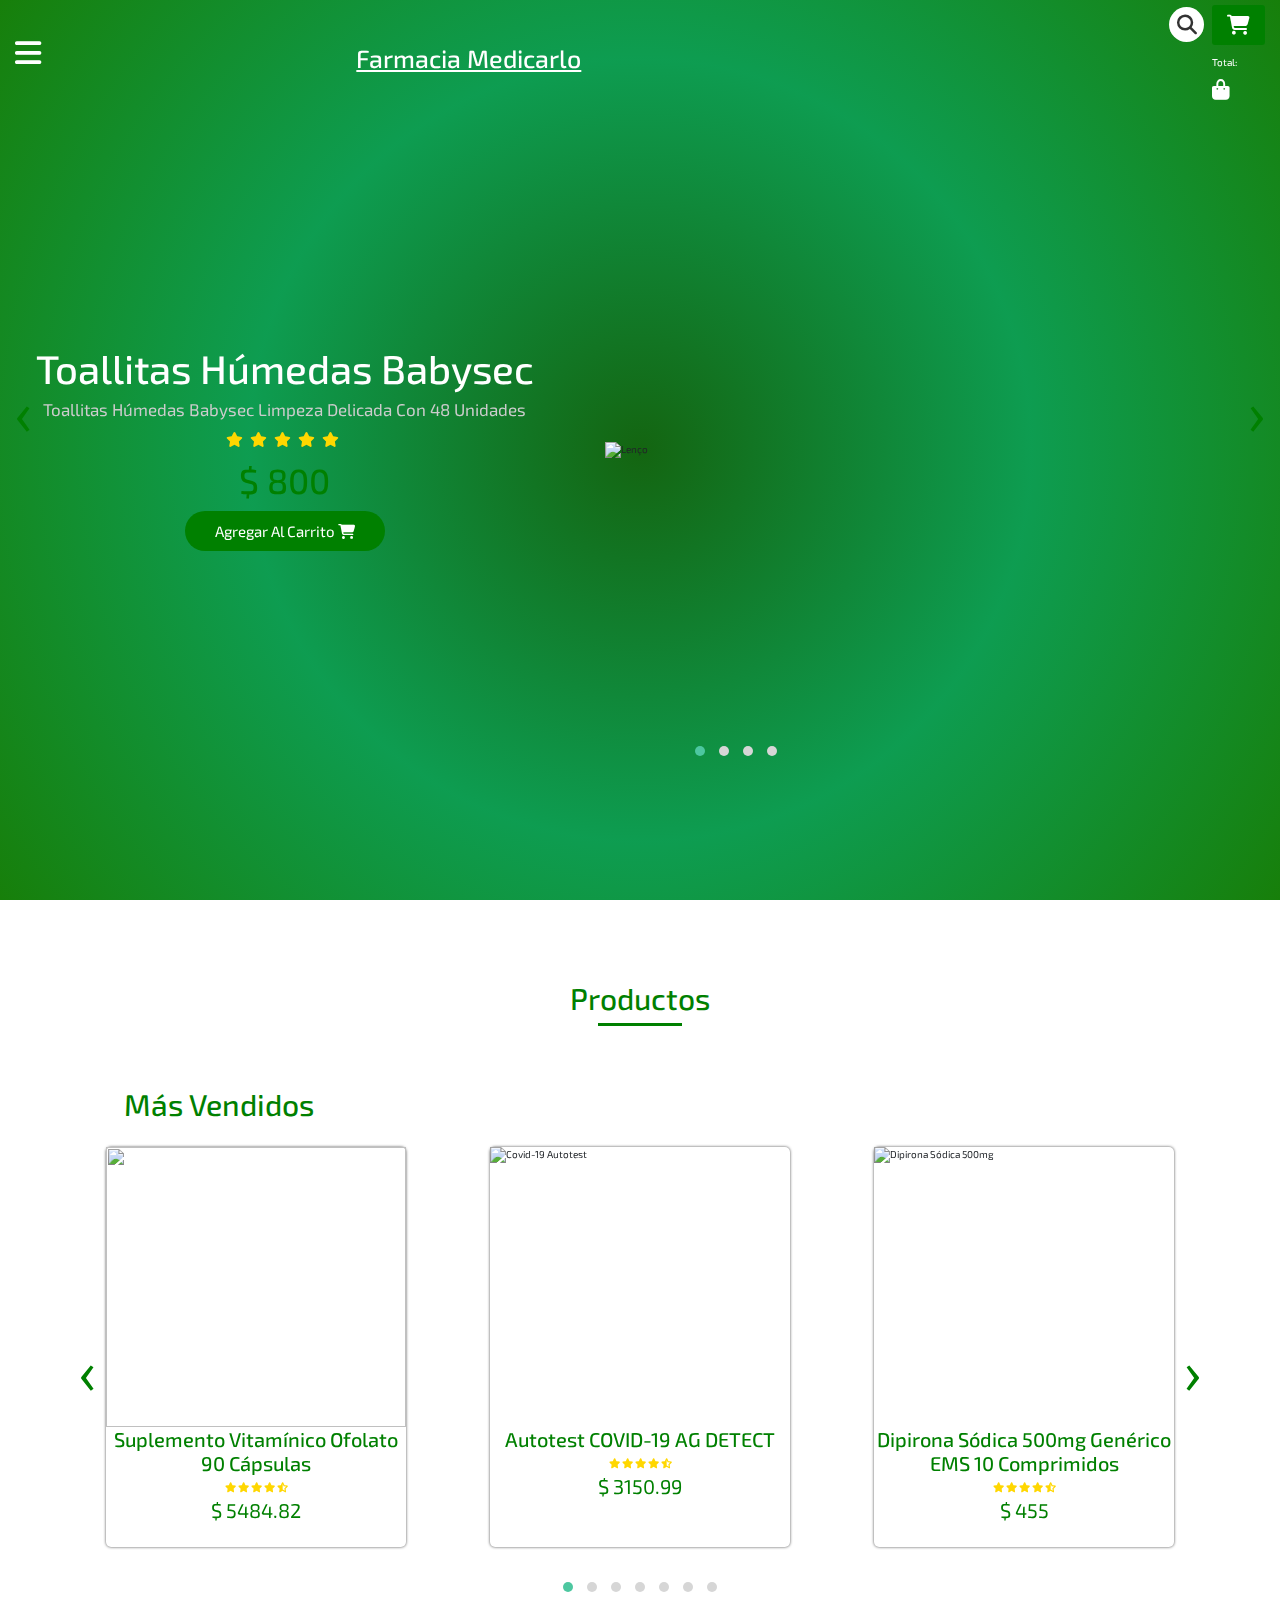
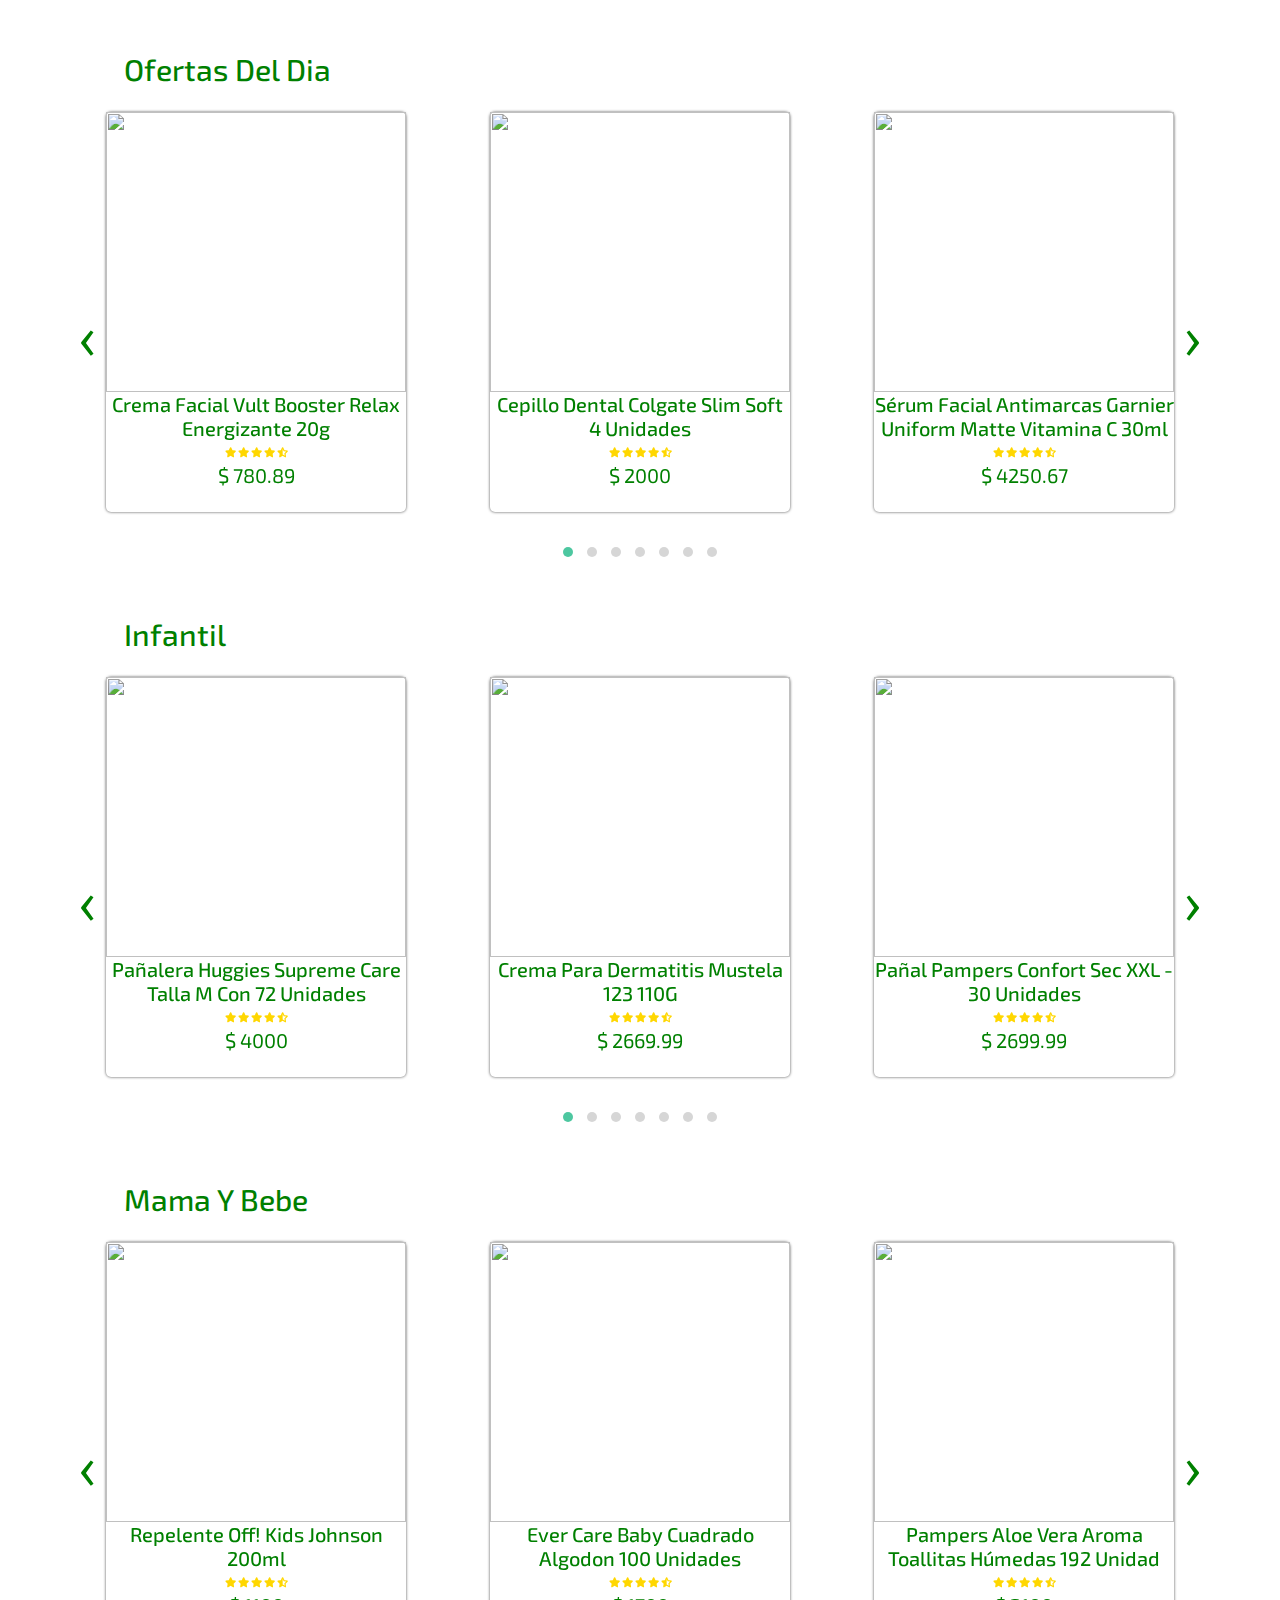
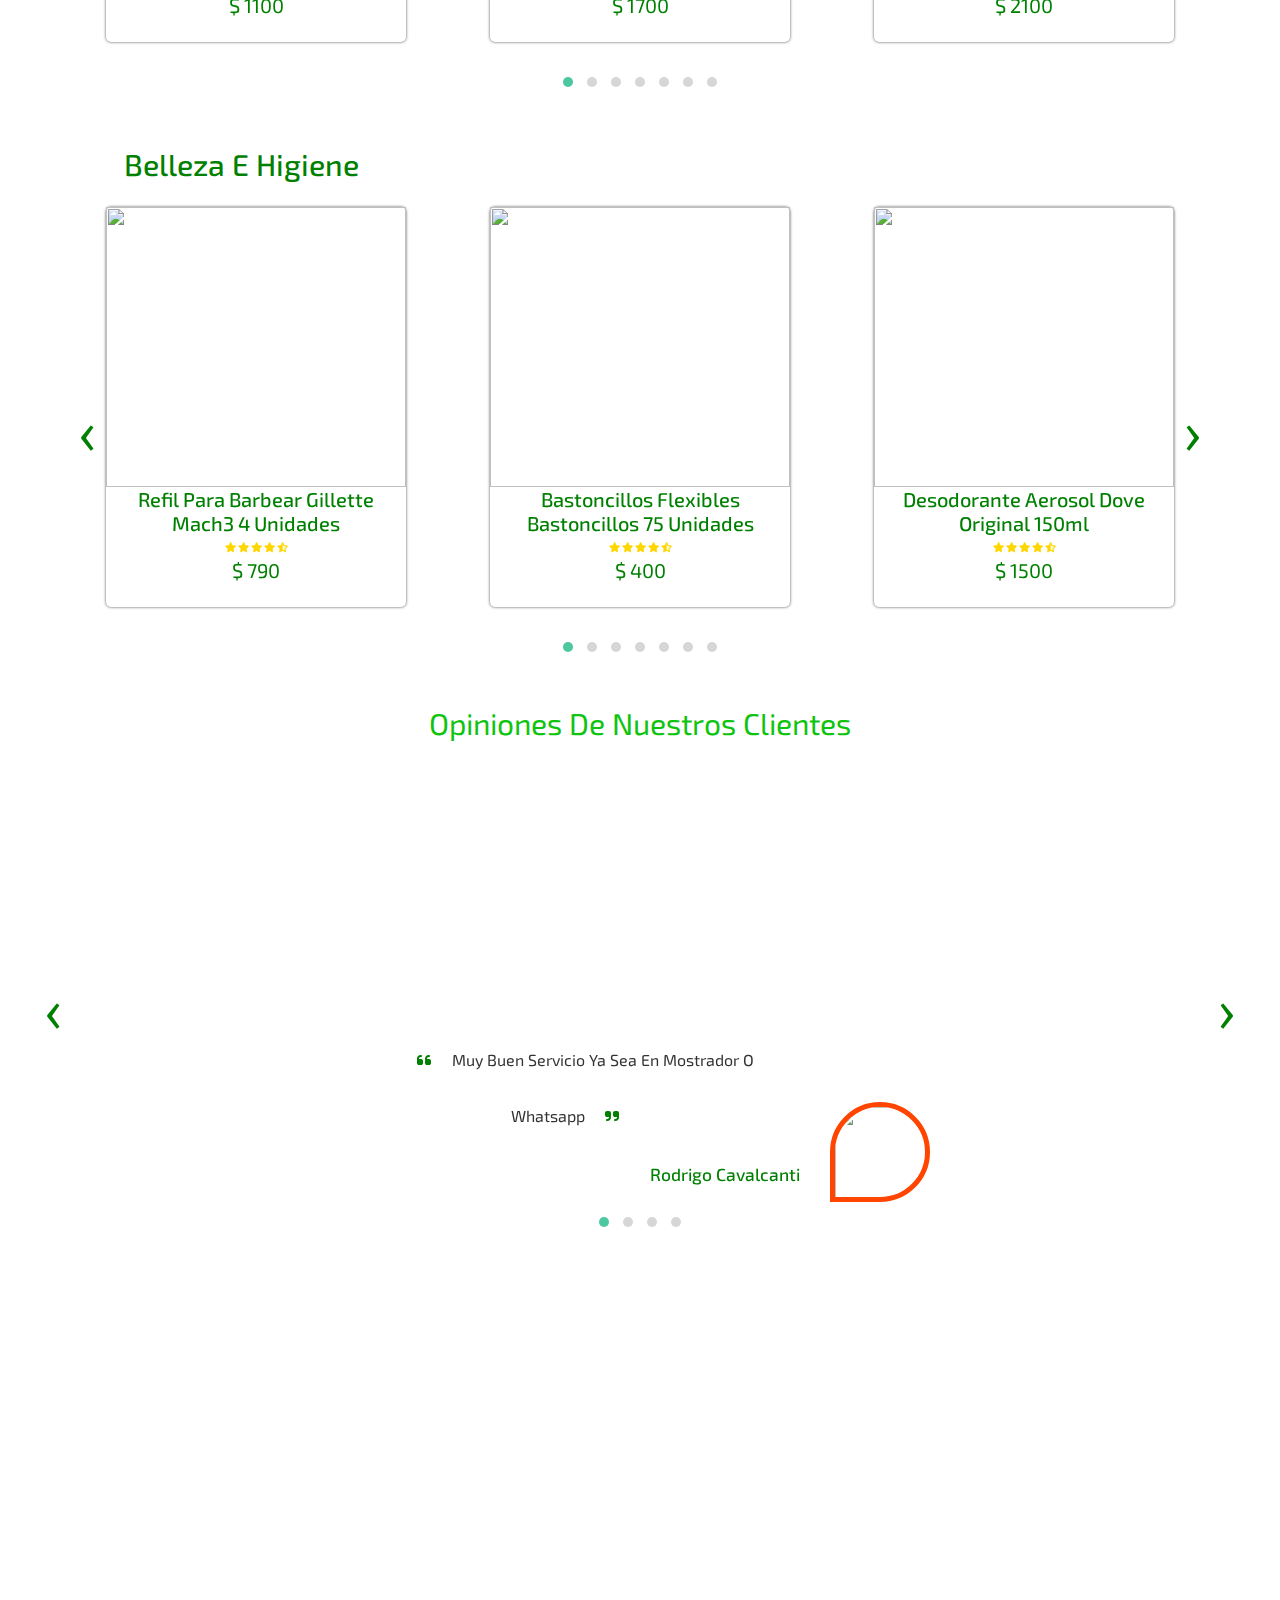
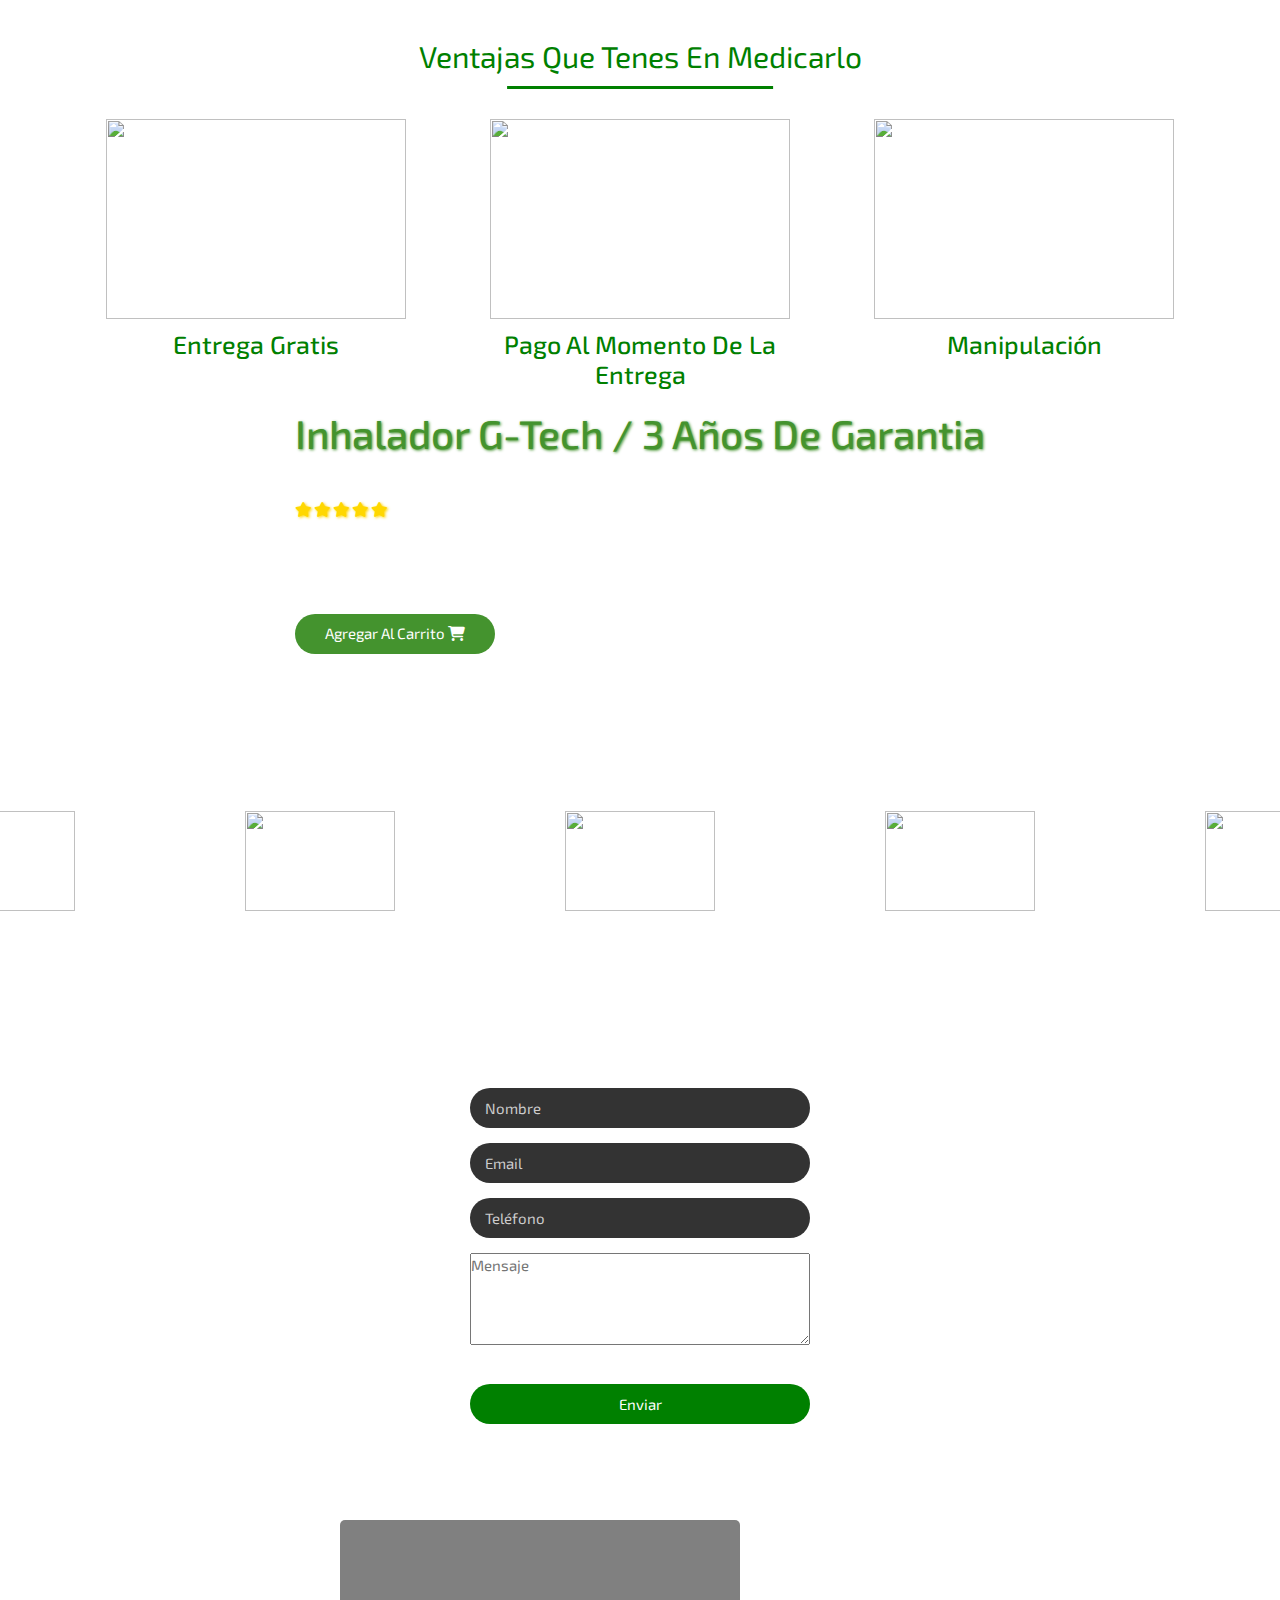
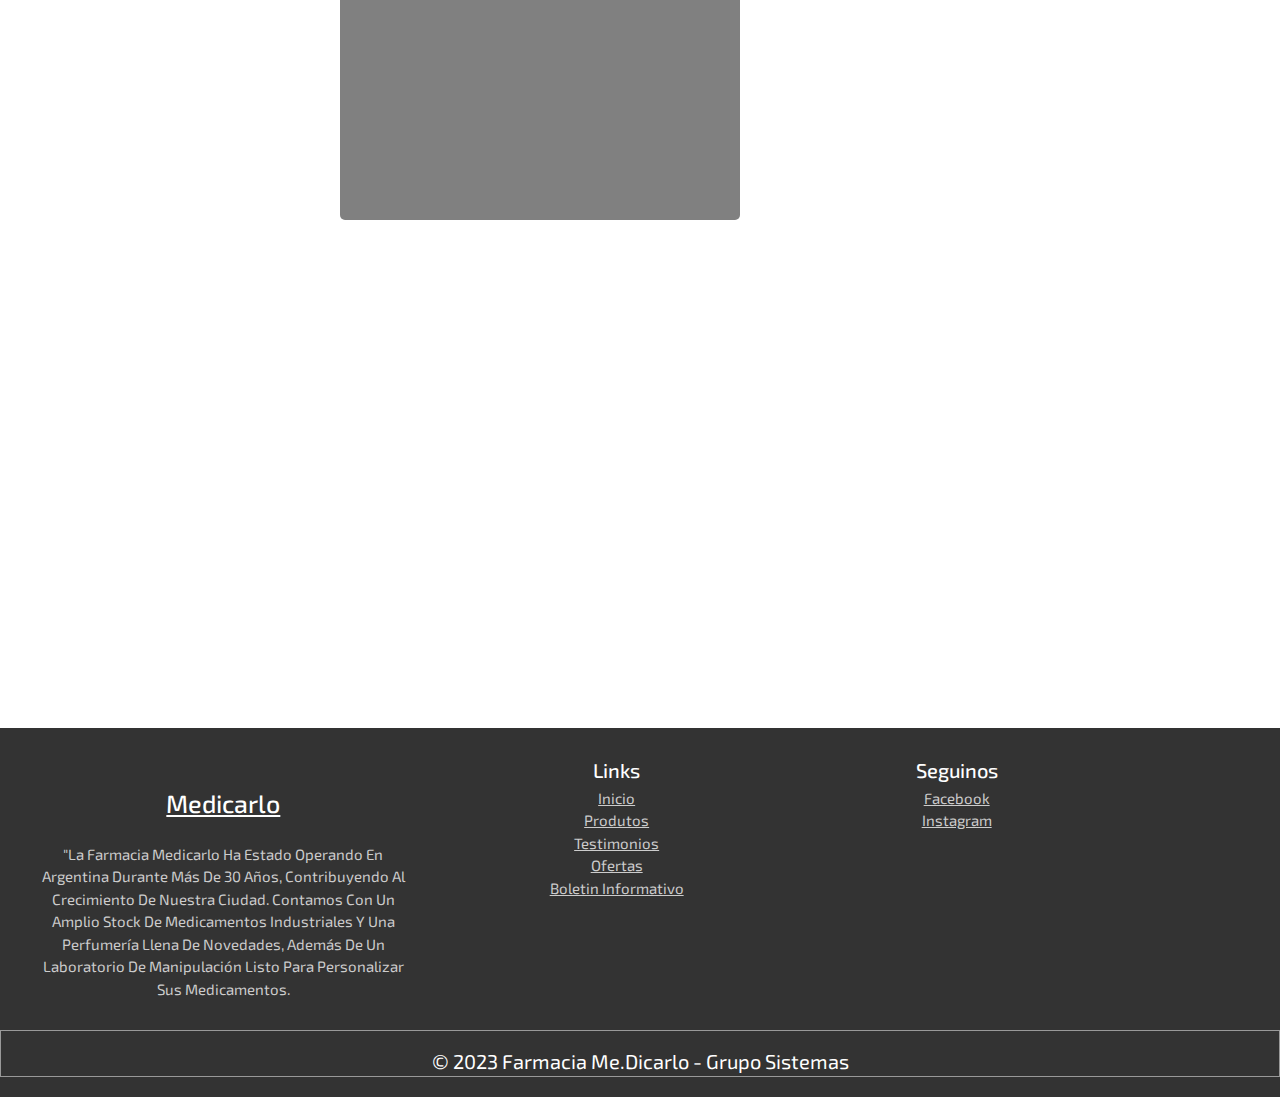
==== index.html @ ec1653b9 "Pag de Carga de Productos" ====
<!DOCTYPE html>
<html lang="en">
<head>
  <meta charset="UTF-8">
  <meta http-equiv="X-UA-Compatible" content="IE=edge">
  <meta name="viewport" content="width=device-width, initial-scale=1.0">
  <title>Farmacia Medicarlo</title>
  <link rel="shortcut icon" href="assets/imagenes/icon.ico" type="image/x-icon">

  <!-- custom css file link -->
  <link rel="stylesheet" href="styles/style.css">

  <!-- font awesome cdn link -->
  

  <link rel="stylesheet" href="https://cdnjs.cloudflare.com/ajax/libs/font-awesome/6.0.0-beta3/css/all.min.css">
  <link rel="stylesheet" href="https://cdnjs.cloudflare.com/ajax/libs/bootstrap.min.css">
  <link rel="stylesheet" href="https://cdnjs.cloudflare.com/ajax/libs/font-awesome/6.1.1/css/all.min.css">
  <link rel="stylesheet" href="https://fonts.googleapis.com/css2?family=Exo+2&display=swap">
  <link rel="stylesheet" href="styles/bootstrap.min.css">
  <link rel="stylesheet" href="styles/owl.carousel.min.css">
  <link rel="stylesheet" href="styles/owl.theme.green.min.css">
  

</head
<body>

<!-- Creando sección Header  -->
<header id="header" class="fixed-top">

  <div class="fas fa-bars "></div>

  <a href="#" class="logo"> <img src="assets/imagenes/icon.ico" alt=""><h1>Farmacia Medicarlo</h1></a>

  <nav class="nav-menu d-none d-lg-block"></nav>


  <div class="left">

    <div class="search-container">
        <label for="search" class="fas fa-search"></label>
        <input type="search" id="search" placeholder="Buscar">
      </div>

      <div button id="cart-toggle" class="fas fa-shopping-cart"></button></div>

      <div class="cart-container">
        <ul id="cart-items"></ul>
        <div class="total">
          <p>Total:</p>
          <span id="cart-total"></span>
        </div>
        <div button id="checkout-btn"  class="fas fa-bag-shopping"></button></div>


      </div>
      
    

    </div>

    <!-- barra de navegación  -->

    <nav class="navbar">
      <ul>
        <li><a href="#home">Inicio</a></li>
        <li><a href="#product">Produtos</a></li>
        <li><a href="#review">Testimonios</a></li>
        <li><a href="#offer">Ofertas</a></li>
        <li><a href="#Contacto">Contacto</a></li>
        <li><a href="login.html">Ingreso</a></li>
        <li><a href="Carga.html">Carga productos</a></li>
      </ul>
    </nav>
    
  </header>

  <!-- Cerrando sección header  -->

  <!-- Creando sección home  -->
  
  <section id="home" class="owl-carousel owl-theme home-slider">
    <div class="slide item">
      <div class="content text-center text-md-left pl-md-5 ml-md-5">
        <h1> Toallitas húmedas Babysec </h1>
        <p>Toallitas húmedas Babysec Limpeza Delicada con 48 Unidades</p>
        <div class="stars">
          <i class="fas fa-star"></i>
          <i class="fas fa-star"></i>
          <i class="fas fa-star"></i>
          <i class="fas fa-star"></i>
          <i class="fas fa-star"></i>
        </div>
        <h3 class="price"> $ 800 </h3>
        <a href="#"><button class="add-to-cart-btn" data-name="Toallitas húmedas Babysec" data-price="800"> Agregar al carrito <i class="fas fa-shopping-cart"></i> </button></a>
      </div>
  
      <div class="image">
        <img src="assets/imagenes/lenço.png" alt="lenço">
      </div>
    </div>
  
    <div class="slide item">
      <div class="content text-center text-md-left pl-md-5 ml-md-5">
        <h1> Pañal Huggies </h1>
        <p>Pañal Huggies Supreme Care Tamaño XXL con 48 unidades</p>
        <div class="stars">
          <i class="fas fa-star"></i>
          <i class="fas fa-star"></i>
          <i class="fas fa-star"></i>
          <i class="fas fa-star"></i>
          <i class="fas fa-star-half-alt"></i>
        </div>
        <h3 class="price"> $ 3259.99 </h3>
        <a href="#"><button class="add-to-cart-btn" data-name="Pañal Huggies" data-price="3259.99"> Agregar al carrito <i class="fas fa-shopping-cart"></i> </button></a>
      </div>
  
      <div class="image">
        <img src="assets/imagenes/fralda.png" alt="lenço">
      </div>
    </div>
  
    <div class="slide item">
      <div class="content text-center text-md-left pl-md-5 ml-md-5">
        <h1> Crema para emulsiones </h1>
        <p>Crema para emulsiones Mustela 123 110g</p>
        <div class="stars">
          <i class="fas fa-star"></i>
          <i class="fas fa-star"></i>
          <i class="fas fa-star"></i>
          <i class="fas fa-star"></i>
          <i class="fas fa-star-half-alt"></i>
        </div>
        <h3 class="price"> $ 2299.99 </h3>
        <a href="#"><button class="add-to-cart-btn" data-name="Crema para emulsiones" data-price="2299.99"> Agregar al carrito <i class="fas fa-shopping-cart"></i> </button></a>
      </div>
  
      <div class="image">
        <img src="assets/imagenes/creme de assadura.png" alt="lenço">
      </div>
    </div>
  
    <div class="slide item">
      <div class="content text-center text-md-left pl-md-5 ml-md-5">
        <h1> Leche en polvo Milnutri </h1>
        <p>Leche en polvo Milnutri Premium Danone 800g</p>
        <div class="stars">
          <i class="fas fa-star"></i>
          <i class="fas fa-star"></i>
          <i class="fas fa-star"></i>
          <i class="fas fa-star"></i>
          <i class="fas fa-star-half-alt"></i>
        </div>
        <h3 class="price"> $ 2099.99 </h3>
        <a href="#"><button class="add-to-cart-btn" data-name="Leche en polvo Milnutri" data-price="2099.99"> Agregar al carrito<i class="fas fa-shopping-cart"></i> </button></a>
      </div>
  
      <div class="image">
        <img src="assets/imagenes/milnutri.png" alt="lenço">
      </div>
    </div>
  
  </section>
  
  <!-- Cerrando sección home -->

  <!-- Creando sección de productos -->

  <section id="product">

    <h1 class="heading"> Productos </h1>
  
    <div class="product-container">
      <h2 class="title"> Más vendidos </h2>
      <div class="product-slider owl-carousel owl-theme">
  
        <div class="product-card item">
  
          
          <div class="image">
            <img src="assets/imagenes/product-1.png" alt="Covid-19 Autotest">
          </div>
          <div class="content">
            <h3> Autotest COVID-19 AG DETECT </h3>
            <div class="stars">
              <i class="fas fa-star"></i>
              <i class="fas fa-star"></i>
              <i class="fas fa-star"></i>
              <i class="fas fa-star"></i>
              <i class="fas fa-star-half-alt"></i>
            </div>
            <div class="price"> $ 3150.99 </div>
          </div>
            <div class="info">
            <h4>Autotest COVID-19 AG DETECT</h4>
            <p>El Autotest COVID Ag Detect tiene la misma tecnología y confiabilidad que los millones de pruebas ya producidas por la empresa fabricante. Es importante señalar que ECO trabaja con dos líneas instalaciones de producción independientes: una para profesionales de la salud (laboratorios, hospitales, clínicas) y uno para el autodiagnóstico.</p>
              <a href="#"><button class="add-to-cart-btn" data-name="Autotest COVID-19 AG DETECT" data-price="3150.99">Agregar al carrito <i class="fas fa-shopping-cart"></i></button></a>
              <div class="share">
                <a href="https://www.facebook.com/medicarlofarmacias/?locale=es_LA" class="fab fa-facebook-f"></a>
                <a href="https://www.instagram.com/me.dicarlo/?hl=es" class="fab fa-instagram"></a>
              </div>
          </div>
          
        
      </div>
  
        <div class="product-card item">
  
          <div class="image">
            <img src="assets/imagenes/product-2.png" alt="Dipirona Sódica 500mg">
          </div>
          <div class="content">
            <h3> Dipirona Sódica 500mg Genérico EMS 10 Comprimidos </h3>
            <div class="stars">
              <i class="fas fa-star"></i>
              <i class="fas fa-star"></i>
              <i class="fas fa-star"></i>
              <i class="fas fa-star"></i>
              <i class="fas fa-star-half-alt"></i>
            </div>
            <div class="price">$ 455 </div>
          </div>
  
          <div class="info">
            <h4>Dipirona Sódica 500mg Genérico EMS 10 Comprimidos</h4>
            <p>La dipirona sódica se basa en la dipirona, utilizada en el tratamiento del dolor y la fiebre. Se pueden esperar efectos analgésicos y antipiréticos dentro de los 30 a 60 minutos posteriores a la administración y generalmente persisten durante aproximadamente 4 horas.</p>
              <a href="#"><button class="add-to-cart-btn" data-name="Dipirona Sódica 500mg Genérico EMS 10 Comprimidos" data-price="455">Agregar al carrito <i class="fas fa-shopping-cart"></i></button></a>
              <div class="share">
                <a href="https://www.facebook.com/medicarlofarmacias/?locale=es_LA" class="fab fa-facebook-f"></a>
                <a href="https://www.instagram.com/me.dicarlo/?hl=es" class="fab fa-instagram"></a>
              </div>
          </div>
  
        </div>
  
        <div class="product-card item">
  
          <div class="image">
            <img src="assets/imagenes/product-3.png" alt="Gasas esteriles">
          </div>
          <div class="content">
            <h3> Gasas esteriles Ever Care 10 Unidades </h3>
            <div class="stars">
              <i class="fas fa-star"></i>
              <i class="fas fa-star"></i>
              <i class="fas fa-star"></i>
              <i class="fas fa-star"></i>
              <i class="fas fa-star-half-alt"></i>
            </div>
            <div class="price">$ 105 </div>
  
          </div>
  
          <div class="info">
            <h4>Gasas estériles Ever Care 10 Unidades</h4>
            <p>Ever Care Compresas De Gasa Estériles 10 Unidades es un producto estéril, cómodo y muy absorbente. Indicado para cubrir heridas, cortes y rasguños así como para absorber líquidos. Tamaño: 7,5 cm x 7,5 cm (doblado) y 15 cm x 30 cm (abierto). Libre de almidón, lejía óptica, colorantes o cualquier sustancia que pueda causar rayaduras, 100% algodón.</p>
              <a href="#"><button class="add-to-cart-btn" data-name="Gasas estériles Ever Care 10 Unidades" data-price="105">Agregar al carrito <i class="fas fa-shopping-cart"></i></button></a>
              <div class="share">
                <a href="https://www.facebook.com/medicarlofarmacias/?locale=es_LA" class="fab fa-facebook-f"></a>
                <a href="https://www.instagram.com/me.dicarlo/?hl=es" class="fab fa-instagram"></a>
              </div>
          </div>
  
        </div>
  
        <div class="product-card item">
  
          <div class="image">
            <img src="assets/imagenes/product-4.png" alt="">
          </div>
          <div class="content">
            <h3> Suero Fisiologico 500ml</h3>
            <div class="stars">
              <i class="fas fa-star"></i>
              <i class="fas fa-star"></i>
              <i class="fas fa-star"></i>
              <i class="fas fa-star"></i>
              <i class="fas fa-star-half-alt"></i>
            </div>
            <div class="price">$ 400 </div>
  
          </div>
  
          <div class="info">
            <h4>Ever Care Suero Fisiológico</h4>
            <p>Ever Care Fisiológico Serum 500ml está indicado para el lavado de lentes de contacto, heridas e hidratación de la piel.</p>
            <a href="#"><button class="add-to-cart-btn" data-name="Ever Care Suero Fisiológico" data-price="400">Agregar al carrito <i class="fas fa-shopping-cart"></i></button></a>
              <div class="share">
                <a href="" class="fab fa-facebook-f"></a>
                <a href="https://www.instagram.com/me.dicarlo/?hl=es" class="fab fa-instagram"></a>
              </div>
          </div>
  
        </div>
  
        <div class="product-card item">
  
          <div class="image">
            <img src="assets/imagenes/product-5.png" alt="">
          </div>
          <div class="content">
            <h3> Nenê-Dent Gel Takeda - 10g </h3>
            <div class="stars">
              <i class="fas fa-star"></i>
              <i class="fas fa-star"></i>
              <i class="fas fa-star"></i>
              <i class="fas fa-star"></i>
              <i class="fas fa-star-half-alt"></i>
            </div>
            <div class="price">$ 650.76 </div>
  
          </div>
  
          <div class="info">
            <h4>Nene-Dent Gel Takeda - 10g</h4>
            <p>Alivia el dolor y la picazón, comunes en el nacimiento de los primeros dientes del niño, con Nene-Dent Gel de Takeda - 10g. Proporciona una acción antiinflamatoria local, ya que su fórmula contiene manzanilla y dos anestésicos. Su fórmula fue desarrollada especialmente para niños, no contiene conservantes ni azúcar, teniendo xilitol que previene el desarrollo de caries. Se puede utilizar hasta la aparición de toda la primera dentición (dientes de leche) y posteriormente, cuando aparecen las muelas.</p>
            <a href="#"><button class="add-to-cart-btn" data-name="Nene-Dent Gel Takeda - 10g" data-price="650.76">Agregar al carrito <i class="fas fa-shopping-cart"></i></button></a>

              <div class="share">
                <a href="" class="fab fa-facebook-f"></a>
                <a href="https://www.instagram.com/me.dicarlo/?hl=es" class="fab fa-instagram"></a>
              </div>
          </div>
  
        </div>
   
        <div class="product-card item">
  
          <div class="image">
            <img src="assets/imagenes/product-6.png" alt="">
          </div>
          <div class="content">
            <h3> Lipomax Cromo 60 Cápsulas </h3>
            <div class="stars">
              <i class="fas fa-star"></i>
              <i class="fas fa-star"></i>
              <i class="fas fa-star"></i>
              <i class="fas fa-star"></i>
              <i class="fas fa-star-half-alt"></i>
            </div>
            <div class="price">$ 3100 </div>
  
          </div>
  
          <div class="info">
            <h4>Lipomax Cromo 60 Cápsulas</h4>
            <p>Lipomax Cromo está indicado para la pérdida de peso, su fórmula exclusiva con picolinato de cromo, cafeína y arginina ayuda a reducir el apetito, proporcionando sensación de saciedad.</p>
            
<a href="#"><button class="add-to-cart-btn" data-name="Lipomax Cromo 60 Cápsulas" data-price="3100">Agregar al carrito <i class="fas fa-shopping-cart"></i></button></a>
              <div class="share">
                <a href="" class="fab fa-facebook-f"></a>
                <a href="https://www.instagram.com/me.dicarlo/?hl=es" class="fab fa-instagram"></a>
              </div>
          </div>
  
        </div>
  
        <div class="product-card item">
  
          <div class="image">
            <img src="assets/imagenes/product-7.png" alt="">
          </div>
          <div class="content">
            <h3> Suplemento Vitamínico Ofolato 90 Cápsulas </h3>
            <div class="stars">
              <i class="fas fa-star"></i>
              <i class="fas fa-star"></i>
              <i class="fas fa-star"></i>
              <i class="fas fa-star"></i>
              <i class="fas fa-star-half-alt"></i>
            </div>
            <div class="price">$ 5484.82  </div>
  
          </div>
  
          <div class="info">
            <h4>Suplemento Vitamínico Ofolato 90 Cápsulas</h4>
            <p>Ofolato es un complemento alimenticio a base de L-Metilfolato cálcico asociado a vitamina E para su uso en estados carenciales de ácido fólico o en casos específicos de necesidad de estas sustancias. Consulte a su médico.</p>
            <a href="#"><button class="add-to-cart-btn" data-name="Suplemento Vitamínico Ofolato 90 Cápsulas" data-price="5484.82">Agregar al carrito <i class="fas fa-shopping-cart"></i></button></a>
              <div class="share">
                <a href="" class="fab fa-facebook-f"></a>
                <a href="https://www.instagram.com/me.dicarlo/?hl=es" class="fab fa-instagram"></a>
              </div>
          </div>
  
        </div>
  
      </div>
    </div>

      <!-- Ofertas del dia -->

  <div class="product-container">
    <h2 class="title"> Ofertas del dia </h2>
    <div class="product-slider owl-carousel owl-theme">

      <div class="product-card item">

        
        <div class="image">
          <img src="assets/imagenes/deals-1.png" alt="">
        </div>
        <div class="content">
          <h3> Cepillo dental Colgate Slim Soft 4 unidades </h3>
          <div class="stars">
            <i class="fas fa-star"></i>
            <i class="fas fa-star"></i>
            <i class="fas fa-star"></i>
            <i class="fas fa-star"></i>
            <i class="fas fa-star-half-alt"></i>
          </div>
          <div class="price">$ 2000 </div>
        </div>
          <div class="info">
          <h4>Cepillo dental Colgate Slim Soft 4 unidades</h4>
          <p>El cepillo de dientes Colgate Slim Soft Black fue desarrollado utilizando la tecnología de vanguardia de Colgate. Con cerdas suaves con infusión de carbón con puntas ultrafinas, el cepillo promueve una limpieza profunda y suave.</p>
          <a href="#"><button class="add-to-cart-btn" data-name="Cepillo dental Colgate Slim Soft 4 unidades" data-price="2000">Agregar al carrito <i class="fas fa-shopping-cart"></i></button></a>
            <div class="share">
              <a href="" class="fab fa-facebook-f"></a>
              <a href="https://www.instagram.com/me.dicarlo/?hl=es" class="fab fa-instagram"></a>
            </div>
        </div>
        
      
    </div>

      <div class="product-card item">

        <div class="image">
          <img src="assets/imagenes/deals-2.png" alt="">
        </div>
        <div class="content">
          <h3> Sérum Facial Antimarcas Garnier Uniform Matte Vitamina C 30ml </h3>
          <div class="stars">
            <i class="fas fa-star"></i>
            <i class="fas fa-star"></i>
            <i class="fas fa-star"></i>
            <i class="fas fa-star"></i>
            <i class="fas fa-star-half-alt"></i>
          </div>
          <div class="price">$ 4250.67 </div>
        </div>

        <div class="info">
          <h4>Sérum Facial Antimarcas Garnier Uniform Matte Vitamina C 30ml</h4>
          <p>El nuevo Booster Uniform & Matte Sérum de Garnier cuenta con una Alta Concentración de Vitamina C, Niacinamida, Ácido Salicílico y Extracto de Limón, que garantizan marcas menos visibles, una piel uniformada e hidratada, sin dejarla grasosa. La textura sérum asegura una fácil aplicación, una agradable sensación post-uso y una rápida absorción. Resultados comprobados por los consumidores: el 87% de los consumidores sintieron que las marcas se redujeron, el 90% sintieron una textura no grasa y el 87% sintieron que su piel estaba más uniforme e hidratada.</p>
          <a href="#"><button class="add-to-cart-btn" data-name="Sérum Facial Antimarcas Garnier Uniform Matte Vitamina C 30ml" data-price="4250.67">Agregar al carrito <i class="fas fa-shopping-cart"></i></button></a>

            <div class="share">
              <a href="" class="fab fa-facebook-f"></a>
              <a href="https://www.instagram.com/me.dicarlo/?hl=es" class="fab fa-instagram"></a>
            </div>
        </div>

      </div>

      <div class="product-card item">

        <div class="image">
          <img src="assets/imagenes/deals-3.png" alt="">
        </div>
        <div class="content">
          <h3> Vitamina D Provicta D 2000ui 60 Cápsulas </h3>
          <div class="stars">
            <i class="fas fa-star"></i>
            <i class="fas fa-star"></i>
            <i class="fas fa-star"></i>
            <i class="fas fa-star"></i>
            <i class="fas fa-star-half-alt"></i>
          </div>
          <div class="price">$ 1500 </div>

        </div>

        <div class="info">
          <h4>Vitamina D Provicta D 2000ui 60 Cápsulas</h4>
          <p>Provicta D 2000ui 60 Cápsulas</p>
          <a href="#"><button class="add-to-cart-btn" data-name="Vitamina D Provicta D 2000ui 60 Cápsulas" data-price="1500">Agregar al carrito <i class="fas fa-shopping-cart"></i></button></a>
            <div class="share">
              <a href="" class="fab fa-facebook-f"></a>
              <a href="https://www.instagram.com/me.dicarlo/?hl=es" class="fab fa-instagram"></a>
            </div>
        </div>

      </div>

      <div class="product-card item">

        <div class="image">
          <img src="assets/imagenes/deals-4.png" alt="">
        </div>
        <div class="content">
          <h3> Protector Solar Facial Antioleosidade La Roche-Posay FPS70 40g </h3>
          <div class="stars">
            <i class="fas fa-star"></i>
            <i class="fas fa-star"></i>
            <i class="fas fa-star"></i>
            <i class="fas fa-star"></i>
            <i class="fas fa-star-half-alt"></i>
          </div>
          <div class="price">$ 2800 </div>

        </div>

        <div class="info">
          <h4>Protector Solar Facial Antioleosidade La Roche-Posay FPS70 40g</h4>
          <p>Anthelios Airlicium está indicado para pieles grasas o acnéicas, sensibles al sol. Tiene textura gel-crema, tacto limpio, ligera y de rápida absorción. La piel está protegida y se controlan todas las causas de los brillos (grasitud y humedad), dejando la piel limpia y fresca durante 12 horas*. De alta protección, cuenta con micropartículas matificantes encapsuladas con un 99% de aire, por lo que no apelmaza la piel, ofreciendo un control perfecto de los brillos cada vez que la piel produce oleosidad o humedad..</p>
          <a href="#"><button class="add-to-cart-btn" data-name="Protector Solar Facial Antioleosidade La Roche-Posay FPS70 40g" data-price="2800">Agregar al carrito <i class="fas fa-shopping-cart"></i></button></a>
            <div class="share">
              <a href="" class="fab fa-facebook-f"></a>
              <a href="#" class="fab fa-twitter"></a>
              <a href="https://www.instagram.com/me.dicarlo/?hl=es" class="fab fa-instagram"></a>
            </div>
        </div>

      </div>

      <div class="product-card item">

        <div class="image">
          <img src="assets/imagenes/deals-5.png" alt="">
        </div>
        <div class="content">
          <h3> Complemento Alimentar Adulto Glucerna Fit Vainilla 330ml </h3>
          <div class="stars">
            <i class="fas fa-star"></i>
            <i class="fas fa-star"></i>
            <i class="fas fa-star"></i>
            <i class="fas fa-star"></i>
            <i class="fas fa-star-half-alt"></i>
          </div>
          <div class="price">$ 1.000 </div>

        </div>

        <div class="info">
          <h4>Complemento Alimentar Adulto Glucerna Fit Baunilha 330ml</h4>
          <p>Glucerna FIT, hecho a medida para una pérdida de peso saludable.
            Una solución para adelgazar con Triple Acción:
            CONTROL DE PESO: contiene 15 g de proteínas de alta calidad y carbohidratos de absorción lenta que lo ayudan a cumplir con su dieta.
            ENERGÍA: Ofrece nutrientes que dan energía y te ayudan a mantenerte activo con solo 200Kcal por ración.
            NUTRICIÓN EQUILIBRADA: proporciona los nutrientes esenciales que su cuerpo necesita, como vitaminas, zinc y antioxidantes para respaldar su sistema inmunológico y fibra para su salud intestinal.
            Además, Glucerna FIT aporta mucha más practicidad y sabor a tu día.</p>
            <a href="#"><button class="add-to-cart-btn" data-name="Complemento Alimentar Adulto Glucerna Fit Baunilha 330ml" data-price="1000">Agregar al carrito <i class="fas fa-shopping-cart"></i></button></a>
            <div class="share">
              <a href="#" class="fab fa-facebook-f"></a>
              <a href="#" class="fab fa-twitter"></a>
              <a href="https://www.instagram.com/me.dicarlo/?hl=es" class="fab fa-instagram"></a>
            </div>
        </div>

      </div>
 
      <div class="product-card item">

        <div class="image">
          <img src="assets/imagenes/deals-6.png" alt="">
        </div>
        <div class="content">
          <h3>Mascarilla de Banana y Tamarindo Tratamiento Reparador 30g + Tapón 1 Unidad  </h3>
          <div class="stars">
            <i class="fas fa-star"></i>
            <i class="fas fa-star"></i>
            <i class="fas fa-star"></i>
            <i class="fas fa-star"></i>
            <i class="fas fa-star-half-alt"></i>
          </div>
          <div class="price">$ 350 </div>

        </div>

        <div class="info">
          <h4>Mascarilla de Banana y Tamarindo  Tratamiento Reparador 30g + Tapón 1 Unidad</h4>
          <p>Mascarilla de Banana y Tamarindo  Tratamiento Reparador 30g + Tapón 1 Unidad</p>
          <a href="#"><button class="add-to-cart-btn" data-name="Mascarilla de Banana y Tamarindo Tratamiento Reparador 30g + Tapón 1 Unidad" data-price="350">Agregar al carrito <i class="fas fa-shopping-cart"></i></button></a>
            <div class="share">
              <a href="#" class="fab fa-facebook-f"></a>
              <a href="#" class="fab fa-twitter"></a>
              <a href="#" class="fab fa-instagram"></a>
            </div>
        </div>

      </div>

      <div class="product-card item">

        <div class="image">
          <img src="assets/imagenes/deals-7.png" alt="">
        </div>
        <div class="content">
          <h3> Crema Facial Vult Booster Relax Energizante 20g </h3>
          <div class="stars">
            <i class="fas fa-star"></i>
            <i class="fas fa-star"></i>
            <i class="fas fa-star"></i>
            <i class="fas fa-star"></i>
            <i class="fas fa-star-half-alt"></i>
          </div>
          <div class="price">$ 780.89 </div>

        </div>

        <div class="info">
          <h4>Crema Facial Vult Booster Relax Energizante 20g</h4>
          <p>Crema Facial Vult Booster Relax Energizante 20g</p>
          <a href="#"><button class="add-to-cart-btn" data-name="Crema Facial Vult Booster Relax Energizante 20g" data-price="780.89">Agregar al carrito <i class="fas fa-shopping-cart"></i></button></a>
            <div class="share">
              <a href="#" class="fab fa-facebook-f"></a>
              <a href="#" class="fab fa-twitter"></a>
              <a href="#" class="fab fa-instagram"></a>
            </div>
        </div>

      </div>

    </div>
  </div>

  
  <!-- Categoria niños -->
  <div class="product-container">
    <h2 class="title"> Infantil </h2>
    <div class="product-slider owl-carousel owl-theme">

      <div class="product-card item">

        
        <div class="image">
          <img src="assets/imagenes/children-1.png" alt="">
        </div>
        <div class="content">
          <h3> Crema para dermatitis Mustela 123 110G </h3>
          <div class="stars">
            <i class="fas fa-star"></i>
            <i class="fas fa-star"></i>
            <i class="fas fa-star"></i>
            <i class="fas fa-star"></i>
            <i class="fas fa-star-half-alt"></i>
          </div>
          <div class="price">$ 2669.99 </div>
        </div>
          <div class="info">
          <h4>Crema para dermatitis Mustela 123 110G</h4>
          <p>Crema vitamínica preventiva de la rozadura del pañal.
            Triple acción: previene la rozadura del pañal, calma y calma la piel.
            Producido con un 98% de ingredientes naturales.
            Desarrollado en cooperación con profesionales de la salud.</p>
            <a href="#"><button class="add-to-cart-btn" data-name="Crema para dermatitis Mustela 123 110G" data-price="2669.99">Agregar al carrito <i class="fas fa-shopping-cart"></i></button></a>
            <div class="share">
              <a href="#" class="fab fa-facebook-f"></a>
              <a href="#" class="fab fa-twitter"></a>
              <a href="#" class="fab fa-instagram"></a>
            </div>
        </div>
        
      
    </div>

      <div class="product-card item">

        <div class="image">
          <img src="assets/imagenes/children-2.png" alt="">
        </div>
        <div class="content">
          <h3>  Pañal Pampers Confort Sec XXL - 30 Unidades </h3>
          <div class="stars">
            <i class="fas fa-star"></i>
            <i class="fas fa-star"></i>
            <i class="fas fa-star"></i>
            <i class="fas fa-star"></i>
            <i class="fas fa-star-half-alt"></i>
          </div>
          <div class="price">$ 2699.99 </div>
        </div>

        <div class="info">
          <h4> Pañales Pampers Confort Sec XXL - 30 Unidades</h4>
          <p>Pañal desechable talla XXL (+14 kg)
            Seca el trasero hasta por 12 horas.
            Con canales de aire que dejan la piel aireada y seca.
            Con barreras antifugas reforzadas.
            Ajuste flexible y cómodo.</p>
            <a href="#"><button class="add-to-cart-btn" data-name="Pañales Pampers Confort Sec XXL - 30 Unidades" data-price="2699.99">Agregar al carrito <i class="fas fa-shopping-cart"></i></button></a>
            <div class="share">
              <a href="#" class="fab fa-facebook-f"></a>
              <a href="#" class="fab fa-twitter"></a>
              <a href="#" class="fab fa-instagram"></a>
            </div>
        </div>

      </div>

      <div class="product-card item">

        <div class="image">
          <img src="assets/imagenes/children-3.png" alt="">
        </div>
        <div class="content">
          <h3> Pañales Huggies Supreme Care XXL - 52 unidades </h3>
          <div class="stars">
            <i class="fas fa-star"></i>
            <i class="fas fa-star"></i>
            <i class="fas fa-star"></i>
            <i class="fas fa-star"></i>
            <i class="fas fa-star-half-alt"></i>
          </div>
          <div class="price">$ 1999.99 </div>

        </div>

        <div class="info">
          <h4>Pañales Huggies Supreme Care XXL - 52 unidades</h4>
          <p>Pañal desechable para bebés, talla XXL.
            Con tecnología exclusiva Xtra-Flex.
            Distribuye la orina más rápida y uniformemente a través del pañal.
            Ofrece flexibilidad y comodidad para el bebé.
            Fabricado con materiales transpirables.</p>
            <a href="#"><button class="add-to-cart-btn" data-name="Pañales Huggies Supreme Care XXL - 52 unidades" data-price="1999.99">Agregar al carrito <i class="fas fa-shopping-cart"></i></button></a>
            <div class="share">
              <a href="#" class="fab fa-facebook-f"></a>
              <a href="#" class="fab fa-twitter"></a>
              <a href="#" class="fab fa-instagram"></a>
            </div>
        </div>

      </div>

      <div class="product-card item">

        <div class="image">
          <img src="assets/imagenes/children-4.png" alt="">
        </div>
        <div class="content">
          <h3> Crema Anti-Erupciones Hypoglós Original Trata y Previene con 45g </h3>
          <div class="stars">
            <i class="fas fa-star"></i>
            <i class="fas fa-star"></i>
            <i class="fas fa-star"></i>
            <i class="fas fa-star"></i>
            <i class="fas fa-star-half-alt"></i>
          </div>
          <div class="price">$ 2500 </div>

        </div>

        <div class="info">
          <h4>Crema Anti-Erupciones Hypoglós Original Trata y Previene con 45g</h4>
          <p>Crema que previene y trata las rozaduras del pañal.
            Ideal para el tratamiento de la dermatitis del pañal severa.
            Acelera la cicatrización desde el primer uso.
            Protege la piel del bebé hasta por 9 horas.
            Fórmula con óxido de zinc y vitaminas A y D.</p>
            <a href="#"><button class="add-to-cart-btn" data-name="Crema Anti-Erupciones Hypoglós Original Trata y Previene con 45g" data-price="2500">Agregar al carrito <i class="fas fa-shopping-cart"></i></button></a>
            <div class="share">
              <a href="#" class="fab fa-facebook-f"></a>
              <a href="#" class="fab fa-twitter"></a>
              <a href="#" class="fab fa-instagram"></a>
            </div>
        </div>

      </div>

      <div class="product-card item">

        <div class="image">
          <img src="assets/imagenes/children-5.png" alt="">
        </div>
        <div class="content">
          <h3> Jabón de Glicerina Hidratación Líquida Dove Baby con 200ml </h3>
          <div class="stars">
            <i class="fas fa-star"></i>
            <i class="fas fa-star"></i>
            <i class="fas fa-star"></i>
            <i class="fas fa-star"></i>
            <i class="fas fa-star-half-alt"></i>
          </div>
          <div class="price">$ 600 </div>

        </div>

        <div class="info">
          <h4>Jabón de Glicerina Hidratación Líquida Dove Baby con 200ml</h4>
          <p>Adecuado para bebés de todas las edades, incluidos los recién nacidos.
            Proporciona una limpieza suave.
            Mantiene la hidratación natural de la piel del bebé.
            Contiene glicerina y nutrientes esenciales.
            Tiene un pH neutro y es hipoalergénico.</p>
            <a href="#"><button class="add-to-cart-btn" data-name="Jabón de Glicerina Hidratación Líquida Dove Baby con 200ml" data-price="600">Agregar al carrito <i class="fas fa-shopping-cart"></i></button></a>
            <div class="share">
              <a href="#" class="fab fa-facebook-f"></a>
              <a href="#" class="fab fa-twitter"></a>
              <a href="#" class="fab fa-instagram"></a>
            </div>
        </div>

      </div>
 
      <div class="product-card item">

        <div class="image">
          <img src="assets/imagenes/children-6.png" alt="">
        </div>
        <div class="content">
          <h3>Pañal Pampers Premium Care Pants G con 30 unidades</h3>
          <div class="stars">
            <i class="fas fa-star"></i>
            <i class="fas fa-star"></i>
            <i class="fas fa-star"></i>
            <i class="fas fa-star"></i>
            <i class="fas fa-star-half-alt"></i>
          </div>
          <div class="price">$ 2600 </div>

        </div>

        <div class="info">
          <h4>Pañal Pampers Premium Care Pants G con 30 unidades</h4>
          <p>Desechable.
            Fácil de ponerse y quitarse.
            Cinturilla elástica 360º que se adapta al cuerpo del bebé.
            Hasta 12 horas de protección.</p>
            <a href="#"><button class="add-to-cart-btn" data-name="Pañal Pampers Premium Care Pants G con 30 unidades" data-price="2600">Agregar al carrito <i class="fas fa-shopping-cart"></i></button></a>
            <div class="share">
              <a href="#" class="fab fa-facebook-f"></a>
              <a href="#" class="fab fa-twitter"></a>
              <a href="#" class="fab fa-instagram"></a>
            </div>
        </div>

      </div>

      <div class="product-card item">

        <div class="image">
          <img src="assets/imagenes/children-7.png" alt="">
        </div>
        <div class="content">
          <h3> Pañalera Huggies Supreme Care Talla M con 72 unidades </h3>
          <div class="stars">
            <i class="fas fa-star"></i>
            <i class="fas fa-star"></i>
            <i class="fas fa-star"></i>
            <i class="fas fa-star"></i>
            <i class="fas fa-star-half-alt"></i>
          </div>
          <div class="price">$ 4000 </div>

        </div>

        <div class="info">
          <h4>Pañalera Huggies Supreme Care Talla M con 72 unidades</h4>
          <p>Pañal desechable para bebés, talla M.
            Forma de la ropa, que se adapta al cuerpo.
            Tiene el doble de protección con barreras aún más reforzadas.
            Dispone de una capa de protección exclusiva Maxisec™.
            Deja la piel del bebé hasta 3 veces más seca.</p>
            <a href="#"><button class="add-to-cart-btn" data-name="Pañalera Huggies Supreme Care Talla M con 72 unidades" data-price="4000">Agregar al carrito <i class="fas fa-shopping-cart"></i></button></a>
            <div class="share">
              <a href="#" class="fab fa-facebook-f"></a>
              <a href="#" class="fab fa-twitter"></a>
              <a href="#" class="fab fa-instagram"></a>
            </div>
        </div>

      </div>

    </div>
  </div>
  <!-- Venta para Mama y bebe -->
  <div class="product-container">
    <h2 class="title"> Mama y bebe </h2>
    <div class="product-slider owl-carousel owl-theme">

      <div class="product-card item">

        
        <div class="image">
          <img src="assets/imagenes/baby-1.png" alt="">
        </div>
        <div class="content">
          <h3> Ever Care Baby Cuadrado Algodon 100 Unidades </h3>
          <div class="stars">
            <i class="fas fa-star"></i>
            <i class="fas fa-star"></i>
            <i class="fas fa-star"></i>
            <i class="fas fa-star"></i>
            <i class="fas fa-star-half-alt"></i>
          </div>
          <div class="price">$ 1700 </div>
        </div>
          <div class="info">
          <h4>Ever Care Baby Cuadrado Algodon 100 Unidades</h4>
            <p>fue especialmente desarrollado para el cuidado de su bebé! Ideal para la higiene del recién nacido y del bebé, Square Cotton es hipoalergénico, suave, absorbente y cabe en la palma de la mano, facilitando así su uso. </p>
            <a href="#"><button class="add-to-cart-btn" data-name="Ever Care Baby Cuadrado Algodon 100 Unidades" data-price="1700">Agregar al carrito <i class="fas fa-shopping-cart"></i></button></a>
            <div class="share">
              <a href="#" class="fab fa-facebook-f"></a>
              <a href="#" class="fab fa-twitter"></a>
              <a href="#" class="fab fa-instagram"></a>
            </div>
        </div>
        
      
    </div>

      <div class="product-card item">

        <div class="image">
          <img src="assets/imagenes/baby-2.png" alt="">
        </div>
        <div class="content">
          <h3> Pampers Aloe Vera Aroma Toallitas Húmedas 192 Unidad  </h3>
          <div class="stars">
            <i class="fas fa-star"></i>
            <i class="fas fa-star"></i>
            <i class="fas fa-star"></i>
            <i class="fas fa-star"></i>
            <i class="fas fa-star-half-alt"></i>
          </div>
          <div class="price">$ 2100 </div>
        </div>

        <div class="info">
          <h4> Pampers Aloe Vera Aroma Toallitas Húmedas 192 Unidad </h4>
          <p>Conoce las toallitas húmedas Pampers, ¡ahora con nuevos aromas! Son ideales para limpiar a tu bebé de pies a cabeza. Están fabricados en un material resistente para evitar que se rompan al sacarlos del bolso o cuando estés limpiando a tu bebé. • Limpieza a fondo de pies a cabeza • También para uso en manos y rostro*. *No utilizar en el interior de los ojos • Suave y resistente • Sin alcohol*. *alcohol etílico •</p>
          <a href="#"><button class="add-to-cart-btn" data-name="Pampers Aloe Vera Aroma Toallitas Húmedas 192 Unidad" data-price="2100">Agregar al carrito <i class="fas fa-shopping-cart"></i></button></a>
            <div class="share">
              <a href="#" class="fab fa-facebook-f"></a>
              <a href="#" class="fab fa-twitter"></a>
              <a href="#" class="fab fa-instagram"></a>
            </div>
        </div>

      </div>

      <div class="product-card item">

        <div class="image">
          <img src="assets/imagenes/baby-3.png" alt="">
        </div>
        <div class="content">
          <h3> Mamadera Petal Avent Transparente 125ml </h3>
          <div class="stars">
            <i class="fas fa-star"></i>
            <i class="fas fa-star"></i>
            <i class="fas fa-star"></i>
            <i class="fas fa-star"></i>
            <i class="fas fa-star-half-alt"></i>
          </div>
          <div class="price">$ 2510  </div>

        </div>

        <div class="info">
          <h4>Mamadera Petal Avent Transparente 125ml</h4>
          <p>Mamadera Petal Avent Transparente 125ml</p>
          <a href="#"><button class="add-to-cart-btn" data-name="Mamadera Petal Avent Transparente 125ml" data-price="2510">Agregar al carrito <i class="fas fa-shopping-cart"></i></button></a>
            <div class="share">
              <a href="#" class="fab fa-facebook-f"></a>
              <a href="#" class="fab fa-twitter"></a>
              <a href="#" class="fab fa-instagram"></a>
            </div>
        </div>

      </div>

      <div class="product-card item">

        <div class="image">
          <img src="assets/imagenes/baby-4.png" alt="">
        </div>
        <div class="content">
          <h3> Leche en Polvo Ninho Zero Lactosa 700g </h3>
          <div class="stars">
            <i class="fas fa-star"></i>
            <i class="fas fa-star"></i>
            <i class="fas fa-star"></i>
            <i class="fas fa-star"></i>
            <i class="fas fa-star-half-alt"></i>
          </div>
          <div class="price">$ 1599.99 </div>

        </div>

        <div class="info">
          <h4>Leche en Polvo Ninho Zero Lactosa 700g</h4>
          <p>NINHO® Forti+ Zero Lactose trae la fortificación exclusiva de la mezcla Forti+, rica en calcio, hierro, zinc, vitaminas A, D, C y E. Toda la nutrición NINHO para niños con intolerancia a la lactosa.
            • 0 % de lactosa
            • Rica en calcio, hierro
            • Rico en vitaminas A, D, C y E
            • No contiene gluten
            • Lata de 700g
            NO CONTIENE GLUTEN.</p>
            <a href="#"><button class="add-to-cart-btn" data-name="Leche en Polvo Ninho Zero Lactosa 700g" data-price="1599.99">Agregar al carrito <i class="fas fa-shopping-cart"></i></button></a>
            <div class="share">
              <a href="#" class="fab fa-facebook-f"></a>
              <a href="#" class="fab fa-twitter"></a>
              <a href="#" class="fab fa-instagram"></a>
            </div>
        </div>

      </div>

      <div class="product-card item">

        <div class="image">
          <img src="assets/imagenes/baby-5.png" alt="">
        </div>
        <div class="content">
          <h3> Ever Care Discos Absorbentes 30 Unidades </h3>
          <div class="stars">
            <i class="fas fa-star"></i>
            <i class="fas fa-star"></i>
            <i class="fas fa-star"></i>
            <i class="fas fa-star"></i>
            <i class="fas fa-star-half-alt"></i>
          </div>
          <div class="price">$ 800 </div>

        </div>

        <div class="info">
          <h4>Ever Care Discos Absorbentes 30 Unidades</h4>
          <p>El Absorbente Mamario Ever Care 30 Unidades tiene una forma anatómica que se adapta a la mama, canales antifugas que facilitan la distribución homogénea de los líquidos y su cara externa es impermeable, evitando así las filtraciones que manchan el sujetador y la ropa! Además de todo esto, el protector mamario tiene una superficie interior de material suave y permeable que sujeta y no daña el pecho. </p>
          <a href="#"><button class="add-to-cart-btn" data-name="Ever Care Discos Absorbentes 30 Unidades" data-price="800">Agregar al carrito <i class="fas fa-shopping-cart"></i></button></a>
            <div class="share">
              <a href="#" class="fab fa-facebook-f"></a>
              <a href="#" class="fab fa-twitter"></a>
              <a href="#" class="fab fa-instagram"></a>
            </div>
        </div>

      </div>
 
      <div class="product-card item">

        <div class="image">
          <img src="assets/imagenes/baby-6.png" alt="">
        </div>
        <div class="content">
          <h3> Jabon Líquido Baby Granado Tradicional 500ml </h3>
          <div class="stars">
            <i class="fas fa-star"></i>
            <i class="fas fa-star"></i>
            <i class="fas fa-star"></i>
            <i class="fas fa-star"></i>
            <i class="fas fa-star-half-alt"></i>
          </div>
          <div class="price">$ 1500 </div>

        </div>

        <div class="info">
          <h4>Jabon Líquido Baby Granado Tradicional 500ml</h4>
          <p>Jabon Líquido Baby Granado Tradicional 500ml</p>
          <a href="#"><button class="add-to-cart-btn" data-name="Jabon Líquido Baby Granado Tradicional 500ml" data-price="1500">Agregar al carrito <i class="fas fa-shopping-cart"></i></button></a>
            <div class="share">
              <a href="#" class="fab fa-facebook-f"></a>
              <a href="#" class="fab fa-twitter"></a>
              <a href="#" class="fab fa-instagram"></a>
            </div>
        </div>

      </div>

      <div class="product-card item">

        <div class="image">
          <img src="assets/imagenes/baby-7.png" alt="">
        </div>
        <div class="content">
          <h3> Repelente Off! Kids Johnson 200ml </h3>
          <div class="stars">
            <i class="fas fa-star"></i>
            <i class="fas fa-star"></i>
            <i class="fas fa-star"></i>
            <i class="fas fa-star"></i>
            <i class="fas fa-star-half-alt"></i>
          </div>
          <div class="price">$ 1100 </div>

        </div>

        <div class="info">
          <h4>Repelente Off! Kids Johnson 200ml</h4>
          <p>El Repelente Fuera! Kids Johnson 200ml fue especialmente diseñado para aumentar la sensación de libertad de los niños. Tiene una textura suave, formulación exclusiva para pieles sensibles de los niños, testada dermatológicamente, no es grasa y tiene un olor suave y agradable. ¡Apagado! Kids es garantía de protección contra mosquitos y picaduras de mosquitos y además previene las alergias provocadas por las picaduras de insectos y las posibles enfermedades que estos puedan transmitir. Se recomienda aplicar Off! Aplicar sobre las partes del cuerpo expuestas y masajear la zona hasta que desaparezca el producto.</p>
          <a href="#"><button class="add-to-cart-btn" data-name="Repelente Off! Kids Johnson 200ml" data-price="1100">Agregar al carrito <i class="fas fa-shopping-cart"></i></button></a>
            <div class="share">
              <a href="#" class="fab fa-facebook-f"></a>
              <a href="#" class="fab fa-twitter"></a>
              <a href="#" class="fab fa-instagram"></a>
            </div>
        </div>

      </div>

    </div>
  </div>

  <div class="product-container">
    <h2 class="title"> Belleza E Higiene </h2>
    <div class="product-slider owl-carousel owl-theme">

      <div class="product-card item">

        
        <div class="image">
          <img src="assets/imagenes/beauty-1.png" alt="">
        </div>
        <div class="content">
          <h3> Bastoncillos Flexibles Bastoncillos 75 Unidades </h3>
          <div class="stars">
            <i class="fas fa-star"></i>
            <i class="fas fa-star"></i>
            <i class="fas fa-star"></i>
            <i class="fas fa-star"></i>
            <i class="fas fa-star-half-alt"></i>
          </div>
          <div class="price">$ 400 </div>
        </div>
          <div class="info">
          <h4> Bastoncillos Flexibles Bastoncillos 75 Unidades </h4>
            <p> Los bastoncillos de algodón están hechos con algodón 100% puro y tienen varillas de plástico flexibles; por lo que ofrece toda la suavidad, comodidad y absorción para el cuidado de tu piel; los bastoncillos de algodón están indicados para la higiene personal de toda la familia; se puede utilizar para limpiar suavemente la parte externa de la oreja (siempre que no llegue al canal auditivo), el cuello y las piernas del bebé, y se recomienda para maquillar y desmaquillar. Hecho con 100% algodón puro; Varillas de plástico flexible. Ofrece toda la suavidad, comodidad y absorción para el cuidado de tu piel. Indicado para la higiene personal de toda la familia.</p>
            <a href="#"><button class="add-to-cart-btn" data-name="Bastoncillos Flexibles Bastoncillos 75 Unidades" data-price="400">Agregar al carrito <i class="fas fa-shopping-cart"></i></button></a>
            <div class="share">
              <a href="#" class="fab fa-facebook-f"></a>
              <a href="#" class="fab fa-twitter"></a>
              <a href="#" class="fab fa-instagram"></a>
            </div>
        </div>
        
      
    </div>

      <div class="product-card item">

        <div class="image">
          <img src="assets/imagenes/beauty-2.png" alt="">
        </div>
        <div class="content">
          <h3>  Desodorante Aerosol Dove Original 150ml </h3>
          <div class="stars">
            <i class="fas fa-star"></i>
            <i class="fas fa-star"></i>
            <i class="fas fa-star"></i>
            <i class="fas fa-star"></i>
            <i class="fas fa-star-half-alt"></i>
          </div>
          <div class="price">$ 1500 </div>
        </div>

        <div class="info">
          <h4> Desodorante Aerosol Dove Original 150ml </h4>
          <p>Aerosol Dove Original Desodorante 150ml es el único que cuida la delicada piel de tus axilas, ayudándola a recuperarse después del afeitado y dejando tu piel visiblemente más suave e hidratada. Además de proteger 48 horas, tiene ¼ de crema hidratante y ahora el doble de vitamina E, además del insustituible aroma de Paloma. Solo el antitranspirante favorito de Brasil puede garantizar axilas más hermosas en solo 7 días. Modo de Uso: Para una mejor sensación de frescura, la forma más fácil de sacarle el máximo partido a tu aerosol es agitarlo bien, asegurándote de que todos los ingredientes se mezclen correctamente. Para cubrir una zona más homogénea, aplicar el producto a una distancia de 15cm de las axilas. Apriete la válvula durante unos dos segundos para cada axila.</p>
          <a href="#"><button class="add-to-cart-btn" data-name="Desodorante Aerosol Dove Original 150ml" data-price="1500">Agregar al carrito <i class="fas fa-shopping-cart"></i></button></a>
            <div class="share">
              <a href="#" class="fab fa-facebook-f"></a>
              <a href="#" class="fab fa-twitter"></a>
              <a href="#" class="fab fa-instagram"></a>
            </div>
        </div>

      </div>

      <div class="product-card item">

        <div class="image">
          <img src="assets/imagenes/beauty-3.png" alt="">
        </div>
        <div class="content">
          <h3> Absorbente Protección Always Super Soft con Solapas 32 Unidades </h3>
          <div class="stars">
            <i class="fas fa-star"></i>
            <i class="fas fa-star"></i>
            <i class="fas fa-star"></i>
            <i class="fas fa-star"></i>
            <i class="fas fa-star-half-alt"></i>
          </div>
          <div class="price">$ 1499.99 </div>

        </div>

        <div class="info">
          <h4>Biberón Petal Avent Transparente 125ml</h4>
          <p> Siéntete limpia y cómoda con la nueva “Always Super Protection” con forma anatómica, diseñada para la mujer brasileña, que se adapta a tu cuerpo y braguita, alejando la humedad de tu piel  </p>
          <a href="#"><button class="add-to-cart-btn" data-name="Biberón Petal Avent Transparente 125ml" data-price="1499.99">Agregar al carrito <i class="fas fa-shopping-cart"></i></button></a>
            <div class="share">
              <a href="#" class="fab fa-facebook-f"></a>
              <a href="#" class="fab fa-twitter"></a>
              <a href="#" class="fab fa-instagram"></a>
            </div>
        </div>

      </div>

      <div class="product-card item">

        <div class="image">
          <img src="assets/imagenes/beauty-4.png" alt="">
        </div>
        <div class="content">
          <h3> Dermacyd Delicata Kit Jabón Líquido Íntimo 200ml + 100ml </h3>
          <div class="stars">
            <i class="fas fa-star"></i>
            <i class="fas fa-star"></i>
            <i class="fas fa-star"></i>
            <i class="fas fa-star"></i>
            <i class="fas fa-star-half-alt"></i>
          </div>
          <div class="price">$ 900 </div>

        </div>

        <div class="info">
          <h4>Dermacyd Delicata Kit Jabón Líquido Íntimo 200ml + 100ml</h4>
          <p> Dermacyd Delicata es un jabón líquido íntimo especialmente formulado para la higiene diaria de la mujer. El exclusivo complejo de ácido láctico - atomizado a partir de lactoserum - proporciona total higiene, confort y bienestar. El jabón líquido íntimo Dermacyd® Delicata cuida de forma natural a la mujer, aportando una agradable sensación de limpieza diaria, con seguridad y un tiempo de acción higienizante prolongado. </p>
          <a href="#"><button class="add-to-cart-btn" data-name="Biberón Petal Avent Transparente 125ml" data-price="1499.99">Agregar al carrito <i class="fas fa-shopping-cart"></i></button></a>
            <div class="share">
              <a href="#" class="fab fa-facebook-f"></a>
              <a href="#" class="fab fa-twitter"></a>
              <a href="#" class="fab fa-instagram"></a>
            </div>
        </div>

      </div>

      <div class="product-card item">

        <div class="image">
          <img src="assets/imagenes/beauty-5.png" alt="">
        </div>
        <div class="content">
          <h3> Jabón en barra Dove Original 90g </h3>
          <div class="stars">
            <i class="fas fa-star"></i>
            <i class="fas fa-star"></i>
            <i class="fas fa-star"></i>
            <i class="fas fa-star"></i>
            <i class="fas fa-star-half-alt"></i>
          </div>
          <div class="price">$ 600 </div>

        </div>

        <div class="info">
          <h4> Jabón en barra Dove Original 90g</h4>
          <p> Dove Original Bar Soap 90g ofrece un pH neutro y ¼ de crema hidratante, respetando la composición natural de la piel a través de su fórmula, garantizando una ducha sin agresiones. Su crema hidratante es extremadamente eficaz, penetrando profundamente en la piel, haciendo que el cuerpo pierda menos agua. Con agentes limpiadores suaves que aseguran la hidratación natural de la piel, no reseca y deja la piel limpia, suave y cuidada. Ideal para uso diario, elimina la suciedad cotidiana sin dañar ni causar irritación. </p>
          <a href="#"><button class="add-to-cart-btn" data-name="Jabón en barra Dove Original 90g" data-price="600">Agregar al carrito <i class="fas fa-shopping-cart"></i></button></a>
            <div class="share">
              <a href="#" class="fab fa-facebook-f"></a>
              <a href="#" class="fab fa-twitter"></a>
              <a href="#" class="fab fa-instagram"></a>
            </div>
        </div>

      </div>
 
      <div class="product-card item">

        <div class="image">
          <img src="assets/imagenes/beauty-6.png" alt="">
        </div>
        <div class="content">
          <h3> Hidratante Facial en Gel Nivea con Ácido Hialurônico y Pepino 100g </h3>
          <div class="stars">
            <i class="fas fa-star"></i>
            <i class="fas fa-star"></i>
            <i class="fas fa-star"></i>
            <i class="fas fa-star"></i>
            <i class="fas fa-star-half-alt"></i>
          </div>
          <div class="price">$ 2400 </div>

        </div>

        <div class="info">
          <h4>Hidratante Facial en Gel Nivea con Ácido Hialurônico y Pepino 100g</h4>
          <p>¿Qué es?
            Gel hidratante con ácido hialurónico y pepino. Textura más ligera que la crema facial. No obstruye los poros e hidrata durante 24 horas. ¡Cuida bien tu piel!
            Beneficios y diferenciales
            - Libre de aceite
            - Con ácido hialurónico y pepino
            - Refresca e hidrata la piel del rostro
            Una unidad de embalaje contiene 100g</p>
            <a href="#"><button class="add-to-cart-btn" data-name="Jabón en barra Dove Original 90g" data-price="600">Agregar al carrito <i class="fas fa-shopping-cart"></i></button></a>
            <div class="share">
              <a href="#" class="fab fa-facebook-f"></a>
              <a href="#" class="fab fa-twitter"></a>
              <a href="#" class="fab fa-instagram"></a>
            </div>
        </div>

      </div>

      <div class="product-card item">

        <div class="image">
          <img src="assets/imagenes/beauty-7.png" alt="">
        </div>
        <div class="content">
          <h3> Refil Para Barbear Gillette Mach3 4 Unidades </h3>
          <div class="stars">
            <i class="fas fa-star"></i>
            <i class="fas fa-star"></i>
            <i class="fas fa-star"></i>
            <i class="fas fa-star"></i>
            <i class="fas fa-star-half-alt"></i>
          </div>
          <div class="price">$ 790 </div>

        </div>

        <div class="info">
          <h4>Refil Para Barbear Gillette Mach3 4 Unidades</h4>
          <p>Los recambios de maquinilla de afeitar Gillette Mach3 tienen tres hojas que son más fuertes que el acero y se mantienen afiladas por más tiempo (vs. Prestobarba3). Está diseñado para darte hasta 20 afeitados por carga y su tira lubricante cambia de color cuando el afeitado ya no es excelente, lo que indica que es hora de reemplazar la carga por una nueva. Su cabezal móvil, que se adapta al contorno de tu piel, y sus 10 micro.</p>
          <a href="#"><button class="add-to-cart-btn" data-name="Refil Para Barbear Gillette Mach3 4 Unidades" data-price="790">Agregar al carrito <i class="fas fa-shopping-cart"></i></button></a>
            <div class="share">
              <a href="#" class="fab fa-facebook-f"></a>
              <a href="#" class="fab fa-twitter"></a>
              <a href="#" class="fab fa-instagram"></a>
            </div>
        </div>

      </div>

    </div>
  </div>

  

</section>

</section>
<!-- Cerramos sección productos-->

<!-- Creamos sección revisión-->
<section id="review">

  <div class="shape"></div>

  <div class="heading"> opiniones de nuestros clientes </div>

  <div class="box-container">
    <div class="review-slider owl-carousel owl-theme">

      <div class="box item">
        <div class="comment">
          <p><i class="fas fa-quote-left"></i>muy buen servicio ya sea en mostrador o whatsapp<i class="fas fa-quote-right"></i></p>
          <h3> Rodrigo Cavalcanti </h3>
        </div>
        <div class="image"><img src="assets/imagenes/client.jpg" alt=""></div>
      </div>

      <div class="box item">
        <div class="comment">
          <p><i class="fas fa-quote-left"></i>Super recomendado cada vez que voy soy muy bien atendida.<i class="fas fa-quote-right"></i></p>
          <h3> Ana Regina </h3>
        </div>
        <div class="image"><img src="assets/imagenes/client-1.jpg" alt=""></div>
      </div>

      <div class="box item">
        <div class="comment">
          <p><i class="fas fa-quote-left"></i>Atienden muy bien y siempre tienen lo que nececito<i class="fas fa-quote-right"></i></p>
          <h3> Estefani Galvan </h3>
        </div>
        <div class="image"><img src="assets/imagenes/client-2.jpg" alt=""></div>
      </div>

      <div class="box item">
        <div class="comment">
          <p><i class="fas fa-quote-left"></i>Amplia variedad de productos farmacéuticos. Siempre encuentro lo que necesito<i class="fas fa-quote-right"></i></p>
          <h3> Jorge Cariatti </h3>
        </div>
        <div class="image"><img src="assets/imagenes/client-3.jpg" alt=""></div>
      </div>

    </div>
  </div>
</section>
<!-- Cerramos sección revisión -->

<!-- Creamos sección de ofertas -->
<section id="offer">
  <div class="heading">Ventajas que tenes en Medicarlo</div>
  <div class="images">

    <div class="box">
      <img src="assets/imagenes/service_1.gif" alt="">
      <h3>Entrega Gratis</h3>
    </div>

    <div class="box">
      <img src="assets/imagenes/service_2.gif" alt="">
      <h3>Pago al momento de la entrega</h3>
    </div>

    <div class="box">
      <img src="assets/imagenes/service_3.gif" alt="">
      <h3>Manipulación</h3>
    </div>
  </div>

    <div class="deal">
      <div class="image">
        <img src="assets/imagenes/deals-8.png" alt="">
      </div>

      <div class="content">
        <h4>Inhalador G-Tech / 3 años de Garantia</h4>
        <p>Hasta 20% de descuento</p> 
        <div class="stars">
          <i class="fas fa-star"></i>
          <i class="fas fa-star"></i>
          <i class="fas fa-star"></i>
          <i class="fas fa-star"></i>
          <i class="fas fa-star"></i>
        </div>
        <div class="price">Antes <del>$6000</del></div>
        <div class="price">Ahora $4800 con un descuento del 20%</div>

        <a href="#"><button class="add-to-cart-btn" data-name="Inhalador G-Tech" data-price="4800">Agregar al carrito <i class="fas fa-shopping-cart"></i></button></a>

      </div>
    </div>



</section>
<!-- Cerramos sección ofertas -->

<!-- Creamos sección de marca-->

<div id="brand">
  <div class="brand-slider owl-carousel owl-theme">
    <img src="assets/imagenes/brands.png" alt="" class="item">
    <img src="assets/imagenes/brands-1.png" alt="" class="item">
    <img src="assets/imagenes/brands-2.png" alt="" class="item">
    <img src="assets/imagenes/brands-3.png" alt="" class="item">
    <img src="assets/imagenes/brands-4.png" alt="" class="item">
    <img src="assets/imagenes/brands-5.png" alt="" class="item">
    <img src="assets/imagenes/brands-6.png" alt="" class="item">
    <img src="assets/imagenes/brands-7.png" alt="" class="item">
  </div>
</div>

<!-- Cerramos sección de marca-->

<!-- Creando sección Contacto -->

<section>
  <div id="Contacto">
    <h1>Contacto</h1>
    <form>
      <input type="text" id="nombre" name="nombre" placeholder="Nombre" required><br><br>
      <input type="text" id="email" name="email" placeholder="Email" required><br><br>
      <input type="text" id="telefono" name="telefono" placeholder="Teléfono" required><br><br>
      <textarea id="mensaje" name="mensaje" rows="4" placeholder="Mensaje" required style="width: 34rem; resize: both; font-size: 1.5rem;"></textarea><br><br>
      <input type="submit" value="Enviar" required style="width: 34rem;">
    </form>

    <div class="contact-info">
      <h2>Casa Central</h2>
        <p><i class="fas fa-map-marker-alt"></i><a href="https://goo.gl/maps/AvyPDfuvFDMU8hwW7" target="_blank"> Avenida 24 de Septiembre 2415, Córdoba</a></p>
        <div id="mapa">
          
          <iframe src="https://www.google.com/maps/embed?pb=!1m14!1m8!1m3!1d13620.620988209037!2d-64.1522257!3d-31.4098485!3m2!1i1024!2i768!4f13.1!3m3!1m2!1s0x9432a2abec952211%3A0x9424735e36b1cb11!2sFarmacias%20Medicarlo%20SRL!5e0!3m2!1ses!2sar!4v1686468993511!5m2!1ses!2sar" width="400" height="300" style="border:0;" allowfullscreen="" loading="lazy" referrerpolicy="no-referrer-when-downgrade"></iframe>
        </div>
        <p><a href="tel:+5493512251957"><i class="fas fa-phone"></i>(0351) 452-8802</a></p>
        <p><a href="https://api.whatsapp.com/send?phone=5493512251957" target="_blank"><i class="fab fa-whatsapp"></i>+54 9 351 225 1957</a></p>
        <p><i class="fas fa-envelope"></i>ventas@farmaciamedicarlo.com.ar</p>

      <h2>Sucursales</h2>
        <p><i class="fas fa-map-marker-alt"></i><a href="https://goo.gl/maps/FBdziW9QY7FVP5EG6" target="_blank">Duarte Quirós 377</a></p>
        <p><i class="fas fa-map-marker-alt"></i><a href="https://goo.gl/maps/JYMAiY8FLqcmczop6" target="_blank">Carrefour Camino San Carlos (Barrio Jardín)</a></p>
        <p><i class="fas fa-map-marker-alt"></i><a href="https://goo.gl/maps/nATh5dvWRucTxWJE6" target="_blank">San Jerónimo 2607,(San Vicente)</a></p>
        <p><i class="fas fa-map-marker-alt"></i><a href="https://goo.gl/maps/m7KqhndnkeZCs6S59" target="_blank">San Jerónimo 2909,(Centro)</a></p>
        <p><i class="fas fa-map-marker-alt"></i><a href="https://goo.gl/maps/LAMbbKRwtDKcm5jX7" target="_blank">Av.Colón 2806,Córdoba</a></p>
        <p><i class="fas fa-map-marker-alt"></i><a href="https://goo.gl/maps/BgBqru17idtwKvJZ8" target="_blank">Oncativo 1307,Córdoba</a></p>
        <p><i class="fas fa-map-marker-alt"></i><a href="https://goo.gl/maps/s6YKsEBLLBPh16gT9" target="_blank">Av Donato Alvarez 7980 - Arguello</a></p>
        <p><i class="fas fa-map-marker-alt"></i><a href="https://goo.gl/maps/PP6bZWu6tdVRQo4QA" target="_blank">Av Ricardo Rojas 6685 - Arguello</a></p>
        <p><i class="fas fa-map-marker-alt"></i><a href="https://goo.gl/maps/u33x8rhgvSqc9kpx7" target="_blank">Av Enrique Bodereau 9277 - Villa Rivera Indarte</a></p>

    </div>


  </div>

    
  
 

</section>

<!-- Cerrando sección Contacto -->

<!-- Creando la sección Footer-->
<section id="footer" class="container-fluid">
  <div class="row">
    <div class="col-md-4 text-center brand-info">
      <a href="#" class="logo"> <img src="assets/imagenes/icon.ico" alt=""><h1>Medicarlo</h1></a>
      <p>"La Farmacia Medicarlo ha estado operando en Argentina durante más de 30 años, contribuyendo al crecimiento de nuestra ciudad. Contamos con un amplio stock de medicamentos industriales y una perfumería llena de novedades, además de un laboratorio de manipulación listo para personalizar sus medicamentos. </p>
    </div>

    <div class="col-md-3 text-center links">
      <h3>links</h3>
      <div class="nav-links">
        <a href="#home">Inicio</a>
        <a href="#product">Produtos</a>
        <a href="#review">Testimonios</a>
        <a href="#offer">Ofertas</a>
        <a href="#Contacto">Boletin Informativo</a>

      </div>
    </div>

    <div class="col-md-3 text-center follow-us">
      <h3>Seguinos</h3>
      <div class="follow-us-links">
        <a href="https://www.facebook.com/medicarlofarmacias/?locale=es_LA">Facebook</a>
        <a href="https://www.instagram.com/me.dicarlo/?hl=es">Instagram</a>
      </div>
    </div>
  </div>
  <div class="credit text-center">&copy; 2023 Farmacia Me.Dicarlo - Grupo Sistemas <span></span></div>
</section>
      
<!-- Cerrando la sección Footer -->










<!-- jquery cdn link -->
<script src="https://cdnjs.cloudflare.com/ajax/libs/jquery/3.6.0/jquery.min.js"></script>

<script src="src/owl.carousel.min.js"></script>



<!-- custom js file -->
  <script src="src/script.js"></script>

  <script src="src/carrito.js"></script>

  <script src="src/EstructuradeDatos.js"></script>


</body>
</html>
---- styles/style.css ----
* {
    margin: 0;
    padding: 0;
    -webkit-box-sizing: border-box;
            box-sizing: border-box;
    -webkit-transition: all .2s linear;
    transition: all .2s linear;
    text-transform: capitalize;
    font-family: 'Exo 2', sans-serif;
  }
  
  html {
    font-size: 62.5%;
    scroll-behavior: smooth;
  }
  
  body {
    overflow-x: hidden;
  }

  #header {
    display: -webkit-box;
    display: -ms-flexbox;
    display: flex;
    -webkit-box-align: center;
        -ms-flex-align: center;
            align-items: center;
    -webkit-box-pack: justify;
        -ms-flex-pack: justify;
            justify-content: space-between;
    padding: .5rem 1.5rem;
    color: #fff;
  }
  
  #header .fa-bars {
    font-size: 3rem;
    z-index: 10000;
    cursor: pointer;
  }
  
  #header .logo {
    color: #fff;
    font-size: 1rem;
  }
  
  #header .logo img {
    border-radius: 10%;
    width: 8rem;
    padding: 0 .5rem;
  }
  
  #header .logo:hover {
    text-decoration: none;
  }
  
  #header .left .fa-shopping-cart {
    font-size: 2rem;
    cursor: pointer;
  }
  #header .left .fa-bag-shopping {
    font-size: 2rem;
    cursor: pointer;
  }

  #cart-container {
    display: none;
    position: fixed;
    top: 0;
    right: 0;
    width: 300px;
    height: 100vh;
    background-color: #fff;
    box-shadow: 0 0 5px rgba(0, 0, 0, 0.3);
    z-index: 9999;
    overflow-y: auto;
  }
  
  #cart-toggle {
    background-color: green;
    color: #fff;
    padding: 10px 15px;
    border: none;
    border-radius: 3px;
    cursor: pointer;
  }
  
  #cart-toggle:hover {
    background-color: darkgreen;
  }
  
  .checkout-btn,
.cart-total {
  display: none;
}


  
  #header.search-active {
    position: fixed;
  }
  
  #header .left .search-container {
    display: inline;
    position: relative;
  }
  
  #header .left .search-container #search {
    position: absolute;
    top: -1.5rem;
    right: .8rem;
    height: 3.5rem;
    width: 3.5rem;
    font-size: 1.5rem;
    padding: 0 1rem;
    border: none;
    outline: none;
    border-radius: 5rem;
  }
  
  #header .left .search-container #search:hover, #header .left .search-container #search:focus {
    width: 25rem;
  }
  
  #header .left .search-container .fa-search {
    position: absolute;
    top: -.7rem;
    left: -3.5rem;
    font-size: 2rem;
    cursor: pointer;
    z-index: 1;
    color: #333;
  }
  
  #header .left .search-container .fa-search:hover ~ #search {
    width: 25rem;
  }
  
  #header .navbar {
    position: fixed;
    top: 0;
    left: 0;
    height: 100vh;
    width: 100vw;
    background: rgba(255, 253, 253, 0.7);
    padding: 0;
    display: none;
  }
  
  #header .navbar ul {
    height: 100%;
    width: 35rem;
    background: #020024;
    background: radial-gradient(circle, #012208 0%, rgba(6, 88, 16, 0.846) 22%, #0acf66 92%);
    display: -webkit-box;
    display: -ms-flexbox;
    display: flex;
    -webkit-box-align: center;
        -ms-flex-align: center;
            align-items: center;
    -webkit-box-pack: center;
        -ms-flex-pack: center;
            justify-content: center;
    -webkit-box-orient: vertical;
    -webkit-box-direction: normal;
        -ms-flex-flow: column;
            flex-flow: column;
    list-style: none;
  }
  
  #header .navbar ul li {
    margin: .5rem 0;
  }
  
  #header .navbar ul li a {
    display: block;
    height: 4rem;
    width: 25rem;
    background: #fff;
    color: #333;
    border-radius: 5rem;
    text-align: center;
    font-size: 2rem;
    line-height: 4rem;
  }
  
  #header .navbar ul li a:hover {
    text-decoration: none;
    background: green;
    letter-spacing: .3rem;
    color: #fff;
  }

  #home {
    background: green;
    background: radial-gradient(circle, rgba(7, 93, 4, 0.95) 0%, rgba(10, 155, 78, 0.984) 50%, #177f0a 100%);
  }
  
  #home .slide {
    min-height: 100vh;
    width: 100vw;
    display: -webkit-box;
    display: -ms-flexbox;
    display: flex;
    -webkit-box-align: center;
        -ms-flex-align: center;
            align-items: center;
    -ms-flex-pack: distribute;
        justify-content: space-around;
  }
  
  #home .slide .image img {
    width: 50vw;
  }
  
  #home .slide .content h1 {
    font-size: 4rem;
    color: #fff;
  }
  
  #home .slide .content p {
    font-size: 1.7rem;
    color: #ccc;
  }
  
  #home .slide .content .stars {
    margin: 1rem;
  }
  
  #home .slide .content .stars i {
    font-size: 1.5rem;
    padding-right: .5rem;
    color: gold;
  }
  
  #home .slide .content .price {
    color: green;
    font-size: 3.5rem;
    margin: .5rem 0;
  }
  
  #home .slide .content button {
    outline: none;
    border: none;
    height: 4rem;
    width: 20rem;
    background: green;
    color: #fff;
    font-size: 1.5rem;
    cursor: pointer;
    margin: .5rem 0;
    border-radius: 3rem;
    text-transform: capitalize;
  }
  
  #home .slide .content button:hover {
    background: green;
    letter-spacing: .1rem;
  }
  
  #home .owl-nav .owl-next, #home .owl-nav .owl-prev {
    position: absolute;
    top: 45%;
    -webkit-transform: translateY(-50%);
            transform: translateY(-50%);
    color: green;
    font-size: 6rem;
    background: none;
    border: none;
    outline: none;
  }
  
  #home .owl-nav .owl-next {
    right: 1rem;
  }
  
  #home .owl-nav .owl-prev {
    left: 1rem;
  }
  
  #home .owl-dots {
    position: absolute;
    bottom: 15%;
    left: 50%;
    -webkit-transform: translateX(50%);
            transform: translateX(50%);
  }
  
  #home .owl-dots .owl-dot {
    border: none;
    outline: none;
  }

  #product {
    display: -webkit-box;
    display: -ms-flexbox;
    display: flex;
    -webkit-box-align: center;
        -ms-flex-align: center;
            align-items: center;
    -webkit-box-pack: center;
        -ms-flex-pack: center;
            justify-content: center;
    -webkit-box-orient: vertical;
    -webkit-box-direction: normal;
        -ms-flex-flow: column;
            flex-flow: column;
    width: 100vW;
  }
  
  #product .heading {
    color: green;
    text-align: center;
    font-size: 3rem;
    padding-top: 5rem;
    margin: 2rem 0;
    position: relative;
  }
  
  #product .heading::after {
    content: '';
    position: absolute;
    bottom: -1rem;
    left: 50%;
    -webkit-transform: translateX(-50%);
            transform: translateX(-50%);
    height: .3rem;
    width: 60%;
    background: green;
  }
  
  #product .product-container {
    width: 90%;
  }
  
  #product .product-container .owl-nav .owl-next, #product .product-container .owl-nav .owl-prev {
    position: absolute;
    top: 50%;
    -webkit-transform: translateY(-50%);
            transform: translateY(-50%);
    color: green;
    font-size: 6rem;
    background: none;
    border: none;
    outline: none;
  }
  
  #product .product-container .owl-nav .owl-next {
    right: 1rem;
  }
  
  #product .product-container .owl-nav .owl-prev {
    left: 1rem;
  }
  
  #product .product-container .title {
    font-size: 3rem;
    color: green;
    margin-top: 5rem;
    margin-left: 6rem;
  }
  
  #product .product-container .product-slider .product-card {
    height: 40rem;
    width: 30rem;
    margin: 2rem auto;
    -webkit-box-shadow: 0 0 0.3rem rgba(0, 0, 0, 0.7);
            box-shadow: 0 0 0.3rem rgba(0, 0, 0, 0.7);
    border-radius: .5rem;
    position: relative;
  }
  
  #product .product-container .product-slider .product-card .image {
    height: 70%;
    width: 100%;
  }
  
  #product .product-container .product-slider .product-card .image img {
    height: 100%;
    width: 100%;
    -o-object-fit: cover;
       object-fit: cover;
  }
  
  #product .product-container .product-slider .product-card .content {
    height: 25%;
    width: 100%;
    text-align: center;
  }
  
  #product .product-container .product-slider .product-card .content h3 {
    font-size: 2rem;
    color: green;
  }
  
  #product .product-container .product-slider .product-card .content .stars i {
    color: gold;
  }
  
  #product .product-container .product-slider .product-card .content .price {
    font-size: 2rem;
    color: green;
  }
  
  #product .product-container .product-slider .product-card .info {
    position: absolute;
    top: 0;
    left: 0;
    height: 100%;
    width: 100%;
    background: #333;
    display: -webkit-box;
    display: -ms-flexbox;
    display: flex;
    -webkit-box-align: center;
        -ms-flex-align: center;
            align-items: center;
    -webkit-box-pack: center;
        -ms-flex-pack: center;
            justify-content: center;
    -webkit-box-orient: vertical;
    -webkit-box-direction: normal;
        -ms-flex-flow: column;
            flex-flow: column;
    -webkit-transition-delay: .2s;
            transition-delay: .2s;
    -webkit-transform: scale(0);
            transform: scale(0);
  }
  
  #product .product-container .product-slider .product-card .info h4 {
    font-size: 2rem;
    color: #fff;
    text-align: center;
  }
  
  #product .product-container .product-slider .product-card .info p {
    font-size: 1rem;
    padding: 1rem 2rem;
    color: #ccc;
    text-align: center;
  }
  
  #product .product-container .product-slider .product-card .info button {
    outline: none;
    border: none;
    height: 4rem;
    width: 20rem;
    background: green;
    color: #fff;
    font-size: 1.5rem;
    cursor: pointer;
    margin: .5rem 0;
    border-radius: 3rem;
    text-transform: capitalize;
    margin-top: 1rem;
    background: green;
  }
  
  #product .product-container .product-slider .product-card .info button:hover {
    background: green;
    letter-spacing: .1rem;
  }
  
  #product .product-container .product-slider .product-card .info button:hover {
    background: green;
  }
  
  #product .product-container .product-slider .product-card .info .share {
    margin-top: 4rem;
  }
  
  #product .product-container .product-slider .product-card .info .share a {
    font-size: 2rem;
    height: 4rem;
    width: 4rem;
    line-height: 4rem;
    text-align: center;
    background: #fff;
    color: greenyellow;
    margin: 0 .5rem;
    border-radius: 5rem;
  }
  
  #product .product-container .product-slider .product-card .info .share a:hover {
    text-decoration: none;
    background: green;
    color: #fff;
  }
  
  #product .product-container .product-slider .product-card:hover .info {
    -webkit-transform: scale(1);
            transform: scale(1);
  }
  
  #review {
    height: 90vh;
    width: 100vw;
    display: -webkit-box;
    display: -ms-flexbox;
    display: flex;
    -webkit-box-align: center;
        -ms-flex-align: center;
            align-items: center;
    -webkit-box-pack: center;
        -ms-flex-pack: center;
            justify-content: center;
    -webkit-box-orient: vertical;
    -webkit-box-direction: normal;
        -ms-flex-flow: column;
            flex-flow: column;
    background: url(../assets/imagenes/farmacia.jpg), -webkit-gradient(linear, left top, left bottom, from(green)) no-repeat;
    background: url(../assets/imagenes/farmacia.jpg), linear-gradient(green) no-repeat;
    background-size: cover;
    background-position: center;
    background-attachment: fixed;
    background-blend-mode: screen;
    position: relative;
  }
  
  #review .owl-nav .owl-next, #review .owl-nav .owl-prev {
    position: absolute;
    top: 0;
    -webkit-transform: translateY(-50%);
            transform: translateY(-50%);
    color: green;
    font-size: 6rem;
    background: none;
    border: none;
    outline: none;
  }
  
  #review .owl-nav .owl-next {
    right: 4rem;
  }
  
  #review .owl-nav .owl-prev {
    left: 4rem;
  }
  
  #review .heading {
    color: green;
    text-align: center;
    font-size: 3rem;
    padding-top: 5rem;
    margin: 2rem 0;
    position: relative;
    padding-top: 2rem;
    color: rgb(14, 196, 14);
  }
  
  #review .heading::after {
    content: '';
    position: absolute;
    bottom: -1rem;
    left: 50%;
    -webkit-transform: translateX(-50%);
            transform: translateX(-50%);
    height: .3rem;
    width: 60%;
    background: green;
  }
  
  #review .heading::after {
    background: #fff;
  }
  
  #review .box-container {
    height: 100%;
    width: 100%;
    display: -webkit-box;
    display: -ms-flexbox;
    display: flex;
    -webkit-box-align: center;
        -ms-flex-align: center;
            align-items: center;
    -webkit-box-pack: center;
        -ms-flex-pack: center;
            justify-content: center;
  }
  
  #review .box-container .review-slider .box {
    display: -webkit-box;
    display: -ms-flexbox;
    display: flex;
    -webkit-box-align: center;
        -ms-flex-align: center;
            align-items: center;
    -webkit-box-pack: center;
        -ms-flex-pack: center;
            justify-content: center;
  }
  
  #review .box-container .review-slider .box .image {
    margin-top: 10rem;
    margin-left: 3rem;
  }
  
  #review .box-container .review-slider .box .image img {
    height: 10rem;
    width: 10rem;
    border-radius: 50% 50% 50% 0%;
    border: .5rem solid orangered;
  }
  
  #review .box-container .review-slider .box .comment {
    height: 20rem;
    width: 45rem;
    background: #fff;
    border-radius: 2% 2% 0% 40%;
    padding-top: 2rem;
  }
  
  #review .box-container .review-slider .box .comment p {
    color: #333;
    font-size: 1.6rem;
    padding: 1rem;
    text-align: center;
  }
  
  #review .box-container .review-slider .box .comment p i {
    color: green;
    font-size: 1.6rem;
    padding: 2rem;
  }
  
  #review .box-container .review-slider .box .comment h3 {
    text-align: end;
    color: green;
  }

  #offer {
    min-height: 100vh;
    width: 100vw;
    display: -webkit-box;
    display: -ms-flexbox;
    display: flex;
    -webkit-box-align: center;
        -ms-flex-align: center;
            align-items: center;
    -webkit-box-pack: center;
        -ms-flex-pack: center;
            justify-content: center;
    -webkit-box-orient: vertical;
    -webkit-box-direction: normal;
        -ms-flex-flow: column;
            flex-flow: column;
  }
  
  #offer .heading {
    color: green;
    text-align: center;
    font-size: 3rem;
    padding-top: 5rem;
    margin: 2rem 0;
    position: relative;
  }
  
  #offer .heading::after {
    content: '';
    position: absolute;
    bottom: -1rem;
    left: 50%;
    -webkit-transform: translateX(-50%);
            transform: translateX(-50%);
    height: .3rem;
    width: 60%;
    background: green;
  }
  
  #offer .images {
    min-height: 20vh;
    width: 90%;
    display: -webkit-box;
    display: -ms-flexbox;
    display: flex;
    -webkit-box-align: center;
        -ms-flex-align: center;
            align-items: center;
    -ms-flex-pack: distribute;
        justify-content: space-around;
    -ms-flex-wrap: wrap;
        flex-wrap: wrap;
  }
  
  #offer .images .box {
    height: 25rem;
    width: 30rem;
    text-align: center;
    margin: 2rem;
  }
  
  #offer .images .box img {
    height: 20rem;
    width: 30rem;
  }
  
  #offer .images .box h3 {
    color: green;
    font-size: 2.5rem;
    margin: 1rem 0;
  }
  
  #offer .deal {
    background: url(../assets/imagenes/farmacia-1.jpg), -webkit-gradient(linear, left top, left bottom, from(green), to(green)) no-repeat;
    background: url(../assets/imagenes/farmacia-1.jpg), linear-gradient(green, green) no-repeat;
    background-size: cover;
    background-position: center;
    background-attachment: fixed;
    background-blend-mode: screen;
    display: -webkit-box;
    display: -ms-flexbox;
    display: flex;
    -webkit-box-pack: center;
        -ms-flex-pack: center;
            justify-content: center;
    padding: 2rem 0;
    width: 100%;
  }
  
  #offer .deal .image img {
    height: 50vh;
  }
  
  #offer .deal .content {
    text-shadow: .1rem .1rem .3rem;
  }
  
  #offer .deal .content h4 {
    font-size: 4rem;
    color: #44932e;
  }
  
  #offer .deal .content p {
    font-size: 2rem;
    color: #fff;
  }
  
  #offer .deal .content .stars i {
    color: gold;
    font-size: 1.5rem;
  }
  
  #offer .deal .content .price {
    font-size: 3rem;
    color: #fff;
  }
  
  #offer .deal .content button {
    outline: none;
    border: none;
    height: 4rem;
    width: 20rem;
    background: #44932e;
    color: #fff;
    font-size: 1.5rem;
    cursor: pointer;
    margin: .5rem 0;
    border-radius: 3rem;
    text-transform: capitalize;
  }
  
  #offer .deal .content button:hover {
    background: green;
    letter-spacing: .1rem;
  }
  
  #offer .deal .content button:hover {
    background: green;
  }

  #brand .brand-slider img {
    height: 10rem;
    width: 15rem;
    margin: 4rem auto;
  }

  #Contacto {
    width: 100vw;
    background: -webkit-gradient(linear, left top, left bottom, from(rgba(2, 64, 9, 0.4)), to(rgba(11, 184, 54, 0.4))), url(../assets/imagenes/perfumaria-1.jpg) no-repeat;
    background: linear-gradient(rgba(11, 130, 60, 0.4), rgba(11, 183, 57, 0.4)), url(../assets/imagenes/perfumaria-1.jpg) no-repeat;
    background: cover;
    background-size: center;
    background-attachment: fixed;
    padding: 6rem 0;
    text-align: center;
  }
  
  #Contacto h1 {
    font-size: 6rem;
    color: #fff;
  }
  
  #Contacto p {
    font-size: 1.5rem;
    color: #fff;
  }
  
  #Contacto input[type="text"] {
    outline: none;
    border: none;
    background: #333;
    color: #fff;
    height: 4rem;
    width: 34rem;
    border-radius: 3rem;
    font-size: 1.5rem;
    padding: 1.5rem;
  }
  
  #Contacto input[type="text"]::-webkit-input-placeholder {
    color: #ccc;
  }
  
  #Contacto input[type="text"]:-ms-input-placeholder {
    color: #ccc;
  }
  
  #Contacto input[type="text"]::-ms-input-placeholder {
    color: #ccc;
  }
  
  #Contacto input[type="text"]::placeholder {
    color: #ccc;
  }
  
  #Contacto input[type="submit"] {
    display: inline;
    outline: none;
    border: none;
    height: 4rem;
    width: 34rem;
    background: #44932e;
    color: #fff;
    font-size: 1.5rem;
    cursor: pointer;
    margin: .5rem 0;
    border-radius: 3rem;
    text-transform: capitalize;
    margin-top: 2rem;
    background: green;
  }
  
  #Contacto input[type="submit"]:hover {
    background: green;
    letter-spacing: .1rem;
  }
  
  #Contacto input[type="submit"]:hover {
    background: #44932e;
  }

  .contact-info {
    width: 100%;
    max-width: 600px;
    margin: 0 auto;
  }

  .contact-info h2 {
    font-size: 4rem; /* Aumentamos el tamaño de los h2 */
    margin-bottom: 1rem;
    color: #fff;
  }

  .contact-info p {
    font-size: 0.1rem; /* Reducimos el tamaño de los p */
    line-height: 1,6;
    display: flex;
    align-items: center;
    color: #555; /* Cambiamos el color a un gris medio oscuro */
  }

  .contact-info p i {
    margin-right: 10px;
  }

  .contact-info p a {
    text-decoration: none; /* Elimina la decoración predeterminada del enlace */
    color: inherit; /* Hereda el color del texto del elemento padre */
  }
  
 #mapa{
  margin: 0%;
  background-color: gray;
  border-radius: 5px;
  display: flex;
  flex-direction: column;
  justify-content: center;
  align-items: center;
  width: fit-content;
 }

 

  #footer {
    padding: 2rem 0;
    background: #333;
    width: 100vw;
  }
  
  #footer .row {
    width: 100%;
    margin: 0;
  }
  
  #footer .brand-info {
    margin: 1rem;
    padding: 0;
  }
  
  #footer .brand-info a {
    color: #fff;
    font-size: 2rem;
  }
  
  #footer .brand-info a img {
    width: 7rem;
    border-radius: 5px;
  }
  
  #footer .brand-info a:hover {
    text-decoration: none;
  }
  
  #footer .brand-info a i {
    padding: 0 .5rem;
    font-size: 2rem;
  }
  
  #footer .brand-info a h3 {
    display: inline;
    font-size: 2rem;
  }
  
  #footer .brand-info p {
    color: #ccc;
    padding: 2rem;
    margin: 0;
    font-size: 1.5rem;
  }
  
  #footer .links {
    padding: 0;
    margin: 1rem;
  }
  
  #footer .links h3 {
    font-size: 2rem;
    color: #fff;
  }
  
  #footer .links .nav-links {
    display: -webkit-box;
    display: -ms-flexbox;
    display: flex;
    -webkit-box-orient: vertical;
    -webkit-box-direction: normal;
        -ms-flex-flow: column;
            flex-flow: column;
  }
  
  #footer .links .nav-links a {
    color: #ccc;
    font-size: 1.5rem;
  }
  
  #footer .links, #footer .follow-us {
    padding: 0;
    margin: 1rem;
  }
  
  #footer .links h3, #footer .follow-us h3 {
    font-size: 2rem;
    color: #fff;
  }
  
  #footer .links .follow-us-links, #footer .follow-us .follow-us-links {
    display: -webkit-box;
    display: -ms-flexbox;
    display: flex;
    -webkit-box-orient: vertical;
    -webkit-box-direction: normal;
        -ms-flex-flow: column;
            flex-flow: column;
  }
  
  #footer .links .follow-us-links a, #footer .follow-us .follow-us-links a {
    color: #ccc;
    font-size: 1.5rem;
  }
  
  #footer .credit {
    color: #fff;
    font-size: 2rem;
    padding-top: 1.5rem;
    width: 100%;
    border: 100%;
    border: 0.1rem solid rgba(255, 255, 255, 0.5);
  }
  
  #footer .credit span {
    color: green;
  }
  
  .fa-times {
    -webkit-transform: translatex(27rem);
            transform: translatex(27rem);
    padding-top: 1rem;
  }
  
  @media (max-width: 768px) {
    html {
      font-size: 55%;
    }
    #home {
      padding-bottom: 4rem;
    }
    #home .owl-dots {
      display: none;
    }
    #home .slide {
      -webkit-box-orient: vertical;
      -webkit-box-direction: reverse;
          -ms-flex-flow: column-reverse;
              flex-flow: column-reverse;
    }
    #home .slide .content {
      padding: 1rem;
    }
    #home .slide .image img {
      width: 100vw;
    }
    #product .product-container .title {
      margin-left: 0;
      text-align: center;
    }
    #offer .deal {
      -webkit-box-orient: vertical;
      -webkit-box-direction: normal;
          -ms-flex-flow: column;
              flex-flow: column;
    }
    #offer .deal .image img {
      height: auto;
      width: 100%;
    }
    #offer .deal .content {
      text-align: center;
    }
  }
  
  @media (max-width: 600px) {
    #review .heading {
      padding-top: 15rem;
    }
    #review .box-container .review-slider .box {
      position: relative;
      height: 50vh;
    }
    #review .box-container .review-slider .box .image {
      position: absolute;
      top: 0;
      margin: 0;
    }
    #review .box-container .review-slider .box .image img {
      border-radius: 5rem;
    }
    #review .box-container .review-slider .box .comment {
      border-radius: .8rem;
      text-align: center;
    }
    #review .box-container .review-slider .box .comment h3 {
      text-align: center;
    }
    #newsletter h1 {
      font-size: 4rem;
    }
    #newsletter p {
      font-size: 2rem;
    }
  }
  /*# sourceMappingURL=style.css.map */
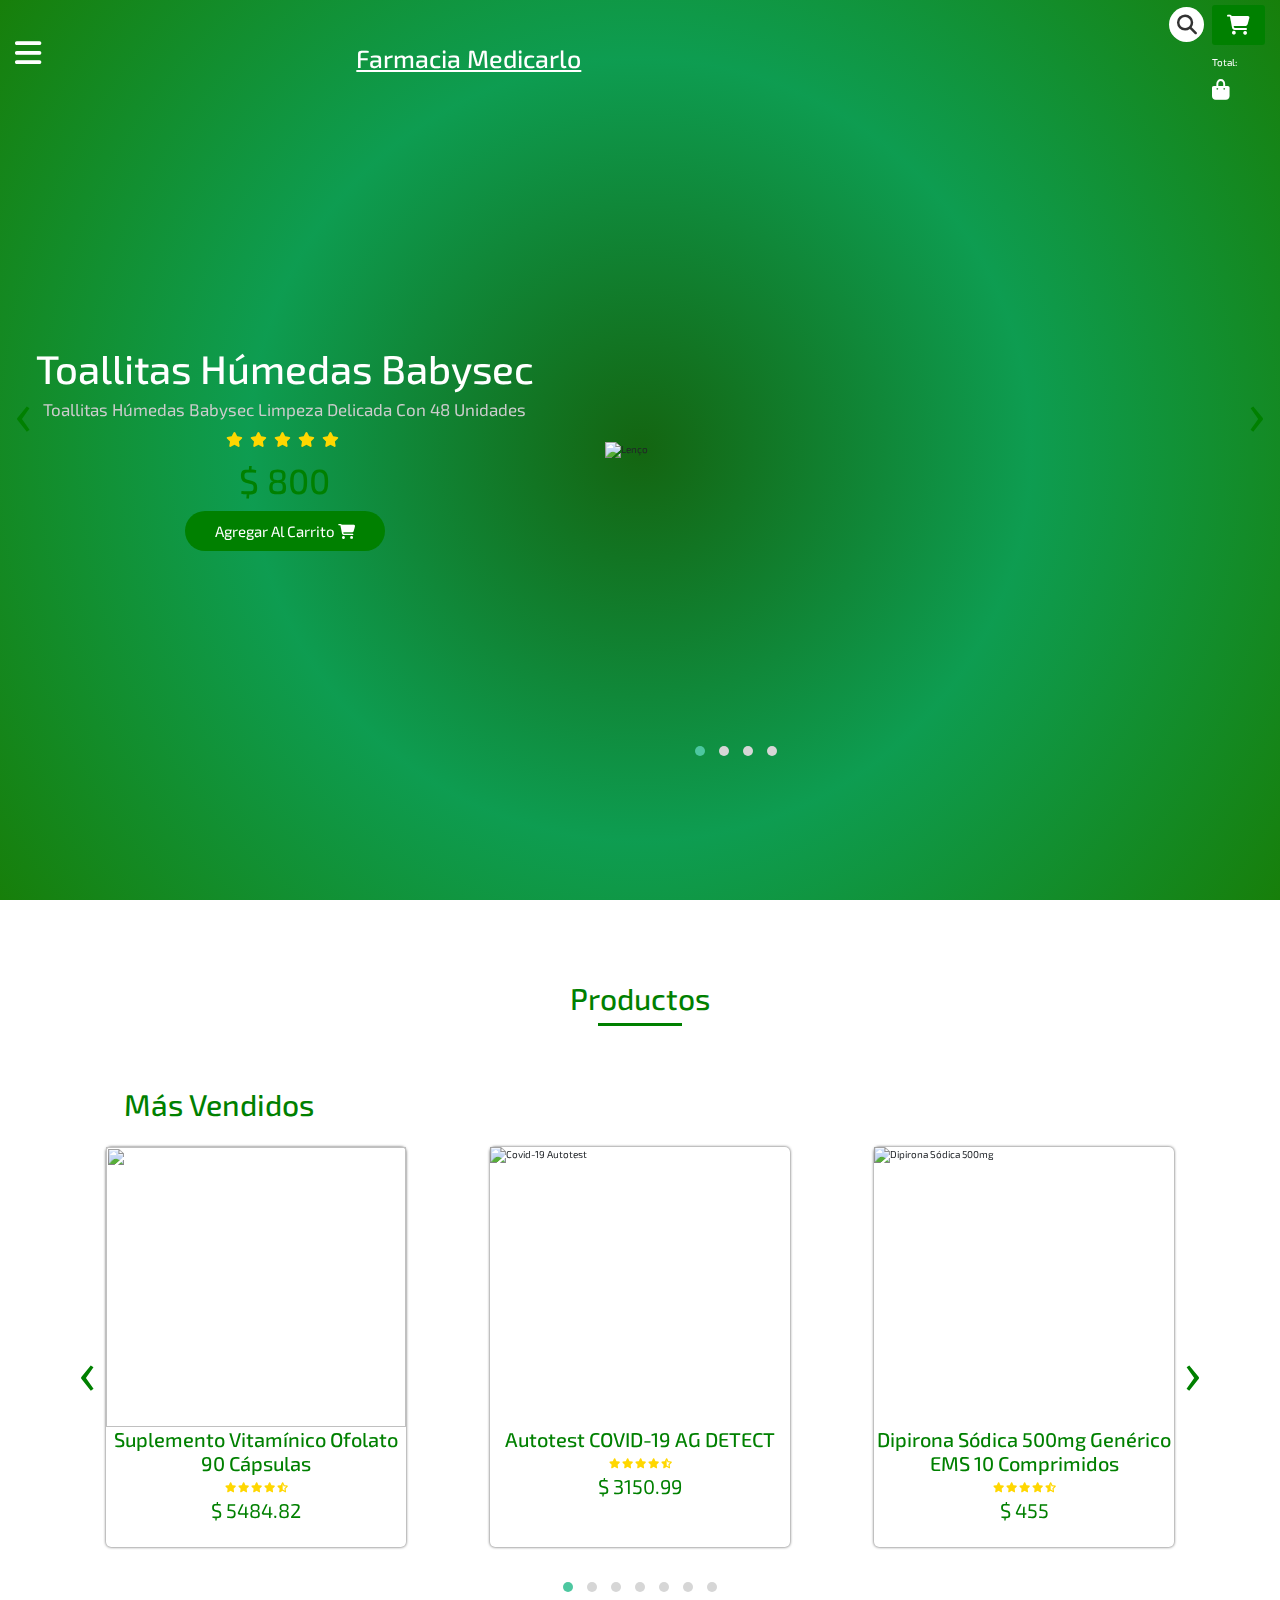
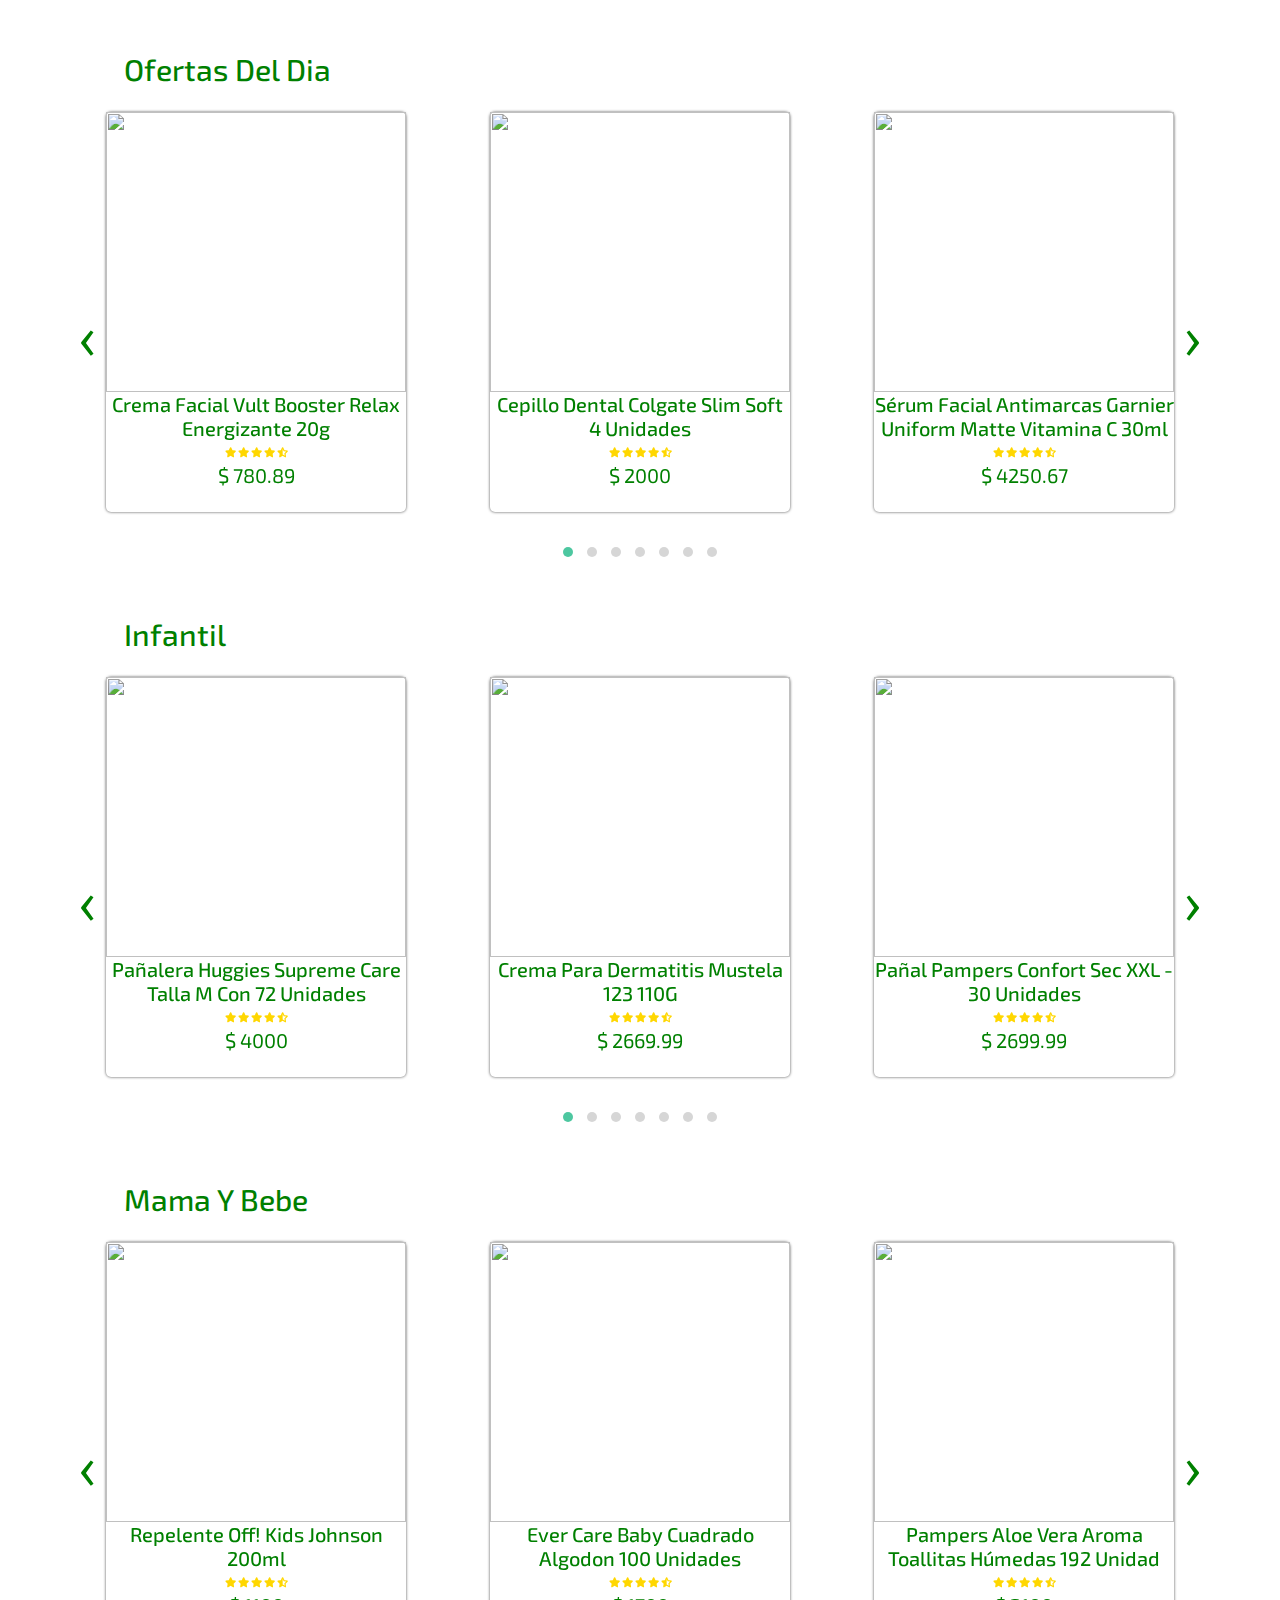
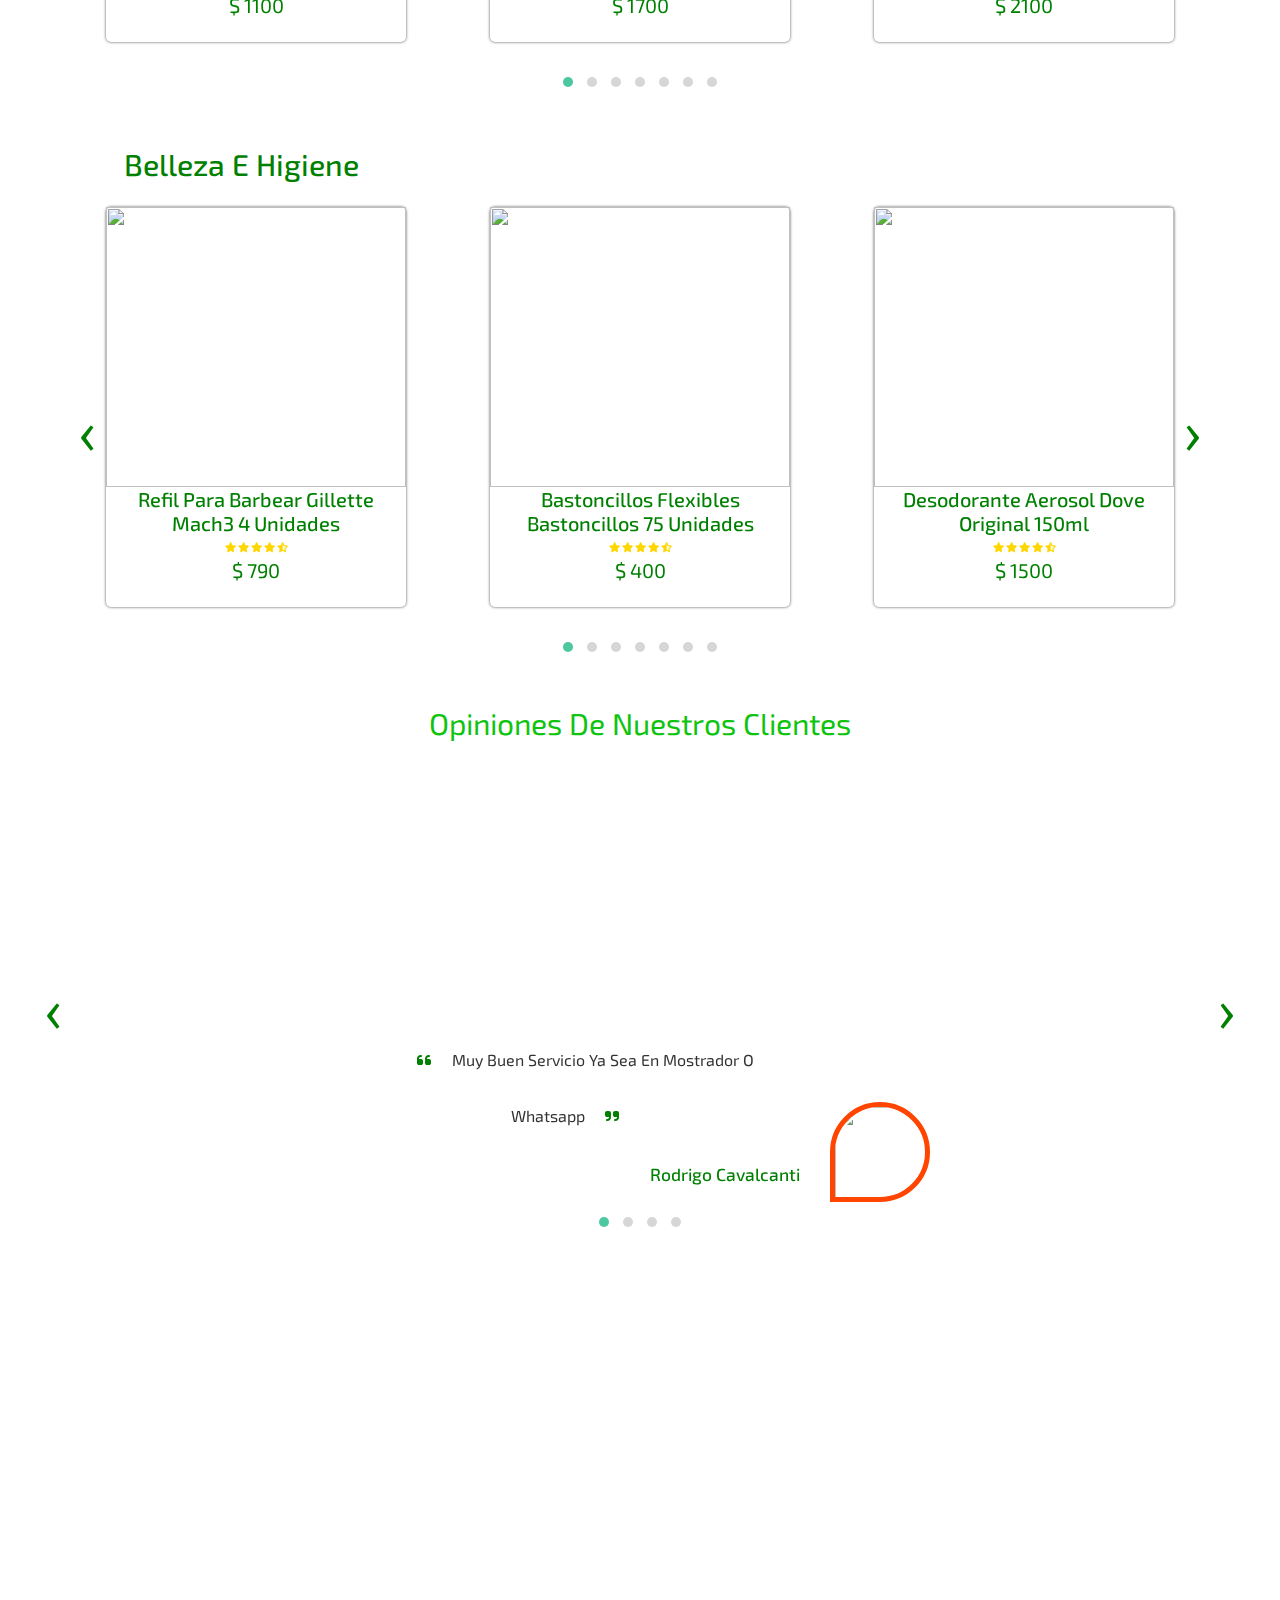
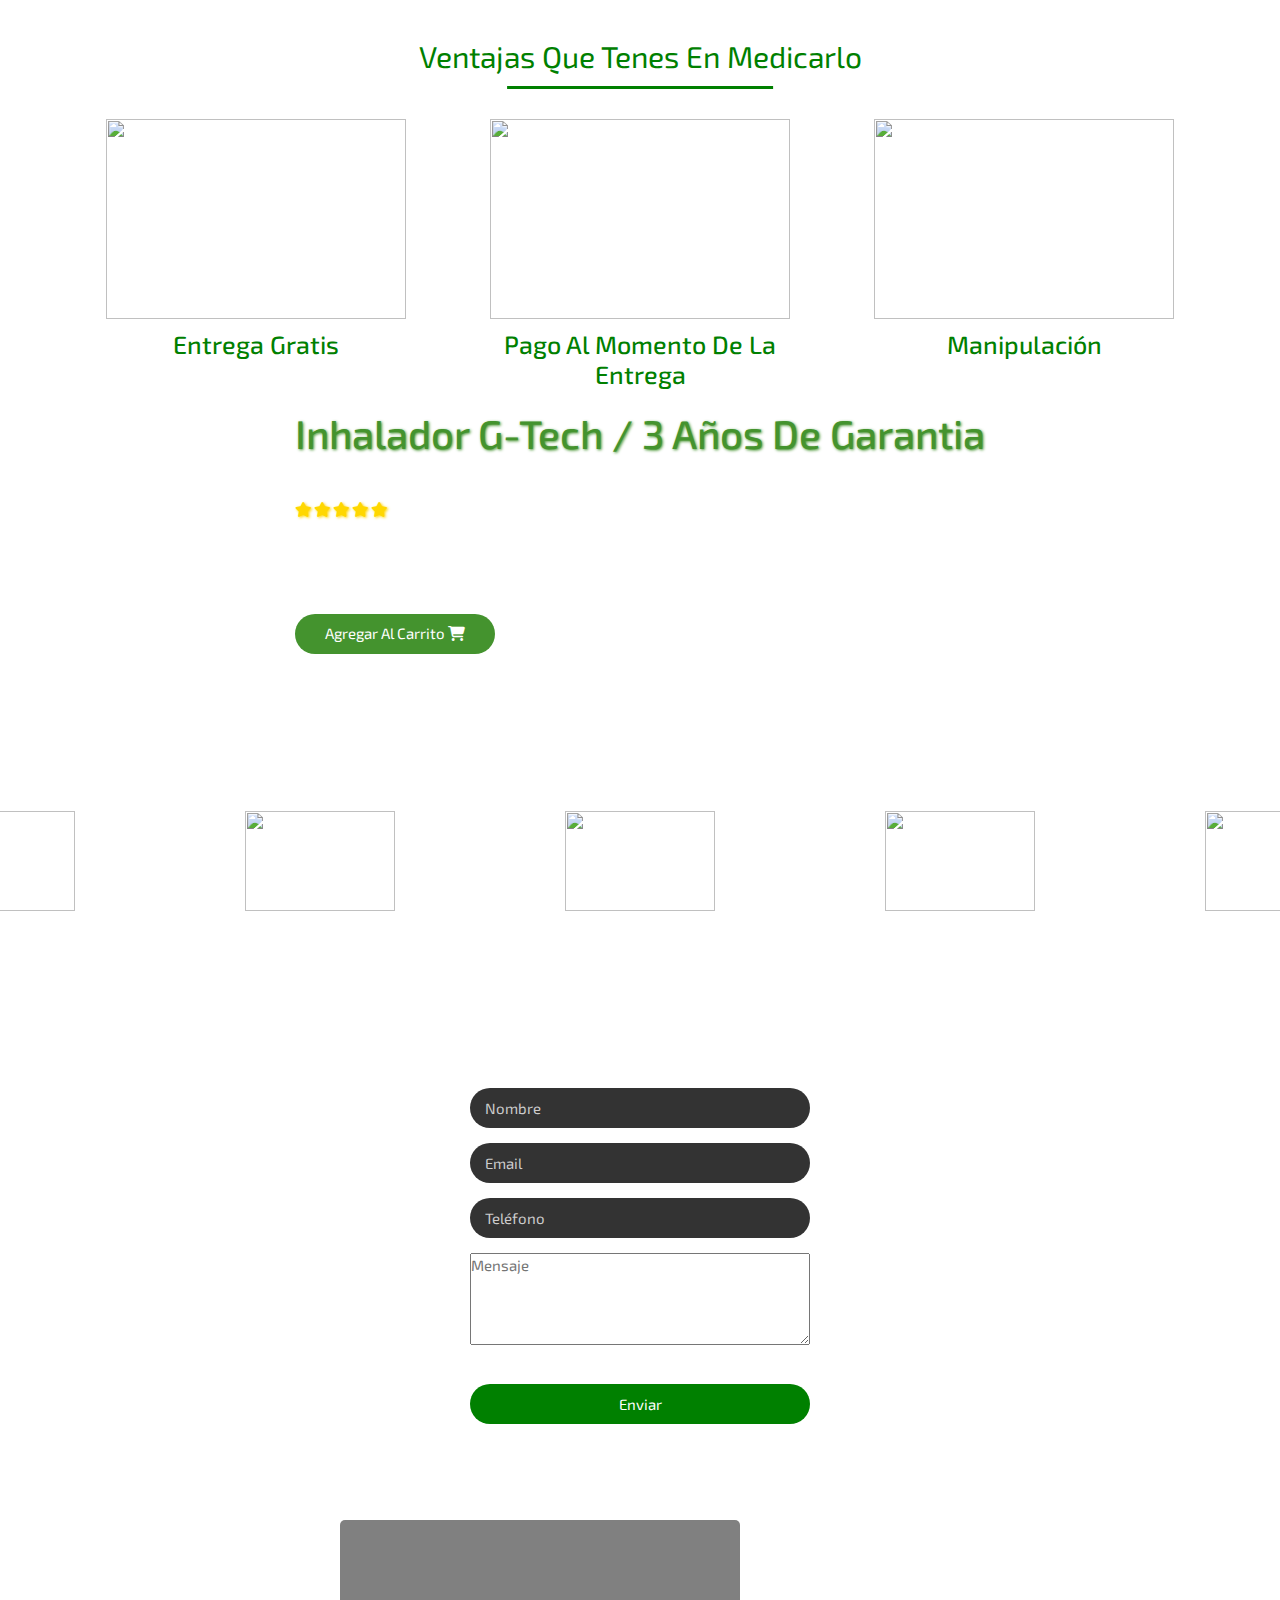
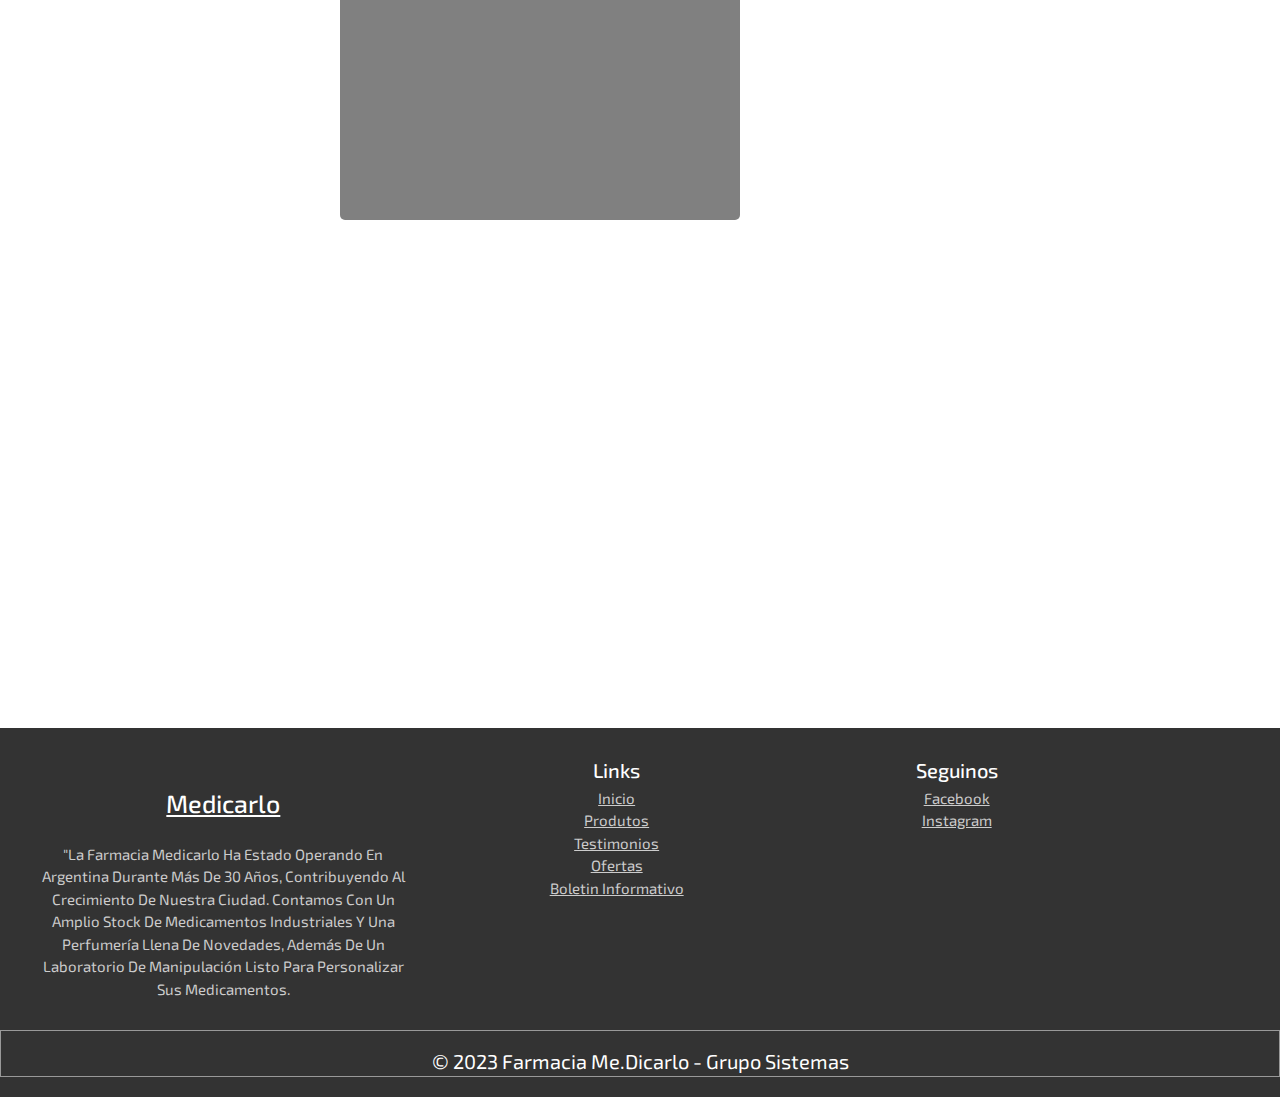
==== commit da89da08: "Agrego Contacto/Productos" ====
--- a/index.html
+++ b/index.html
@@ -22,7 +22,7 @@
   <link rel="stylesheet" href="styles/owl.theme.green.min.css">
   
 
-</head
+</head>
 <body>
 
 <!-- Creando sección Header  -->
@@ -1549,6 +1549,8 @@
 
   <script src="src/EstructuradeDatos.js"></script>
 
+  <script src="src/Contacto.js"></script>
+
 
 </body>
 </html>
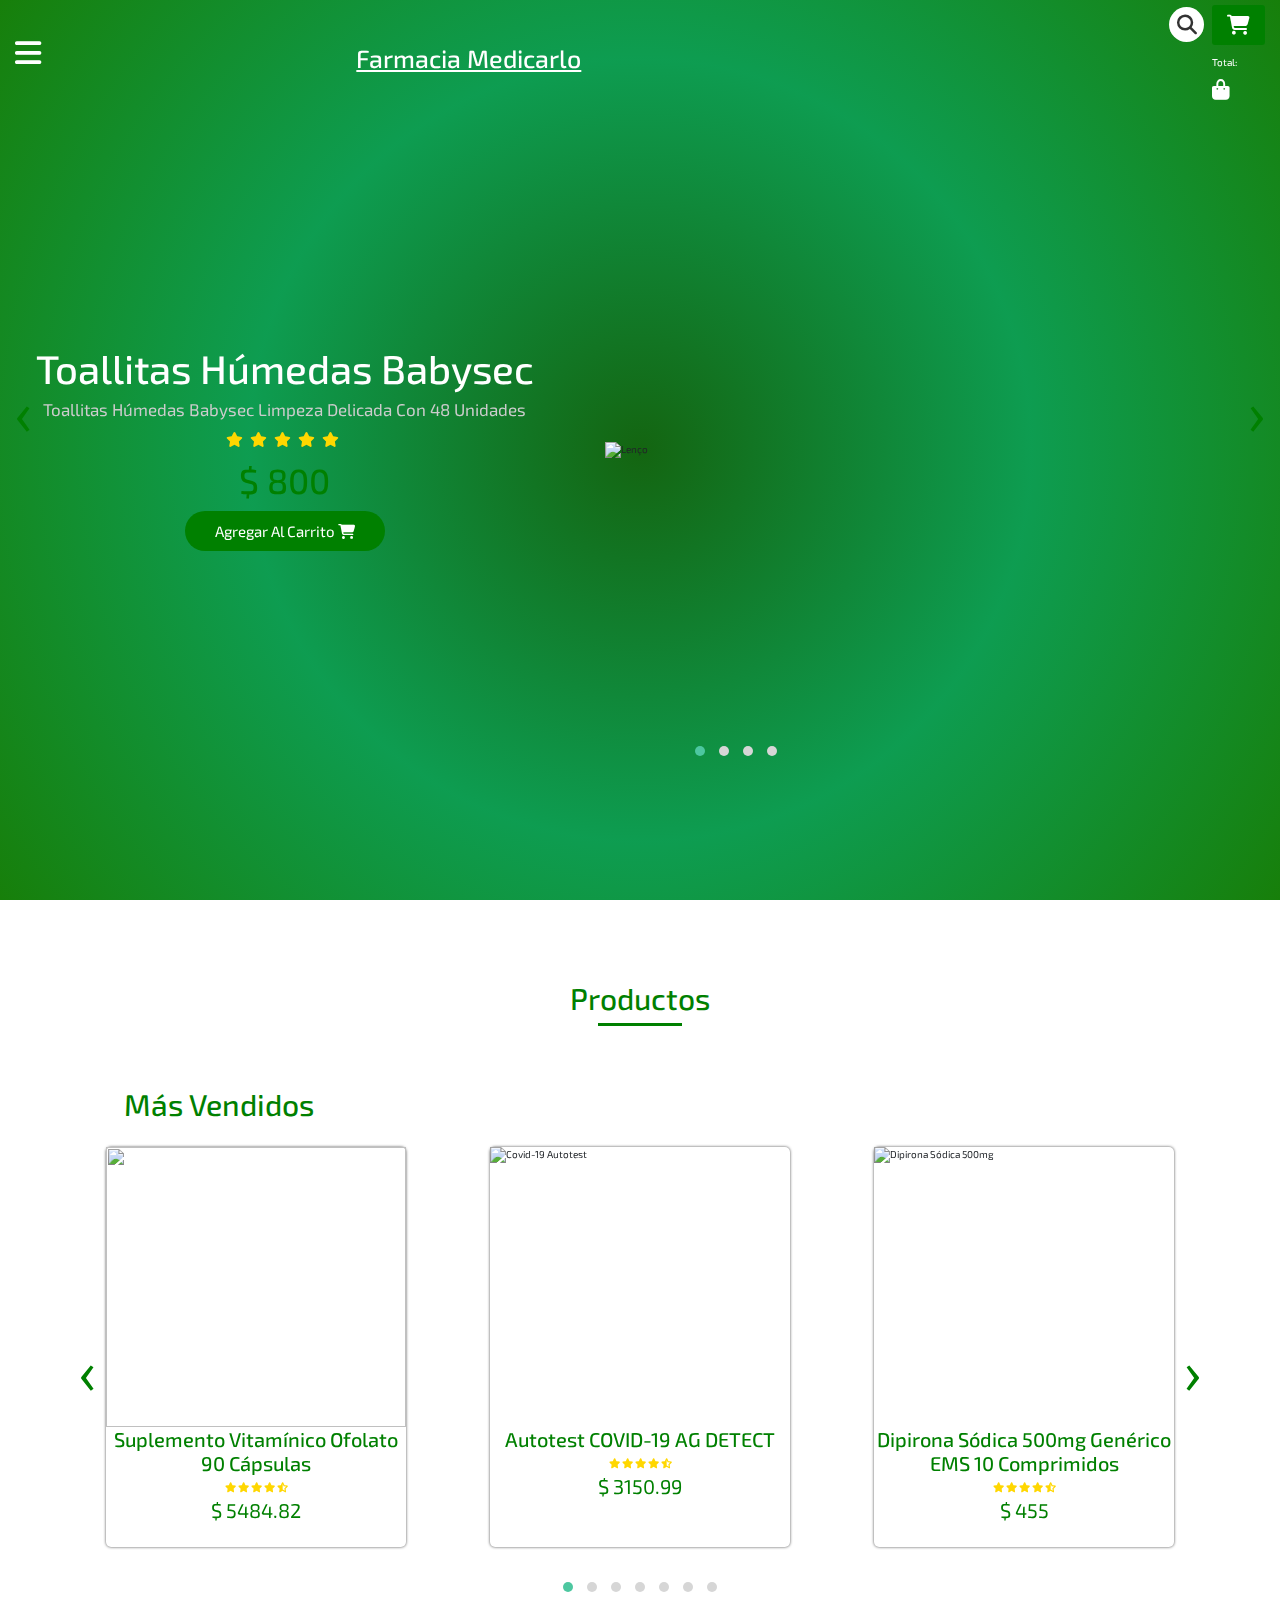
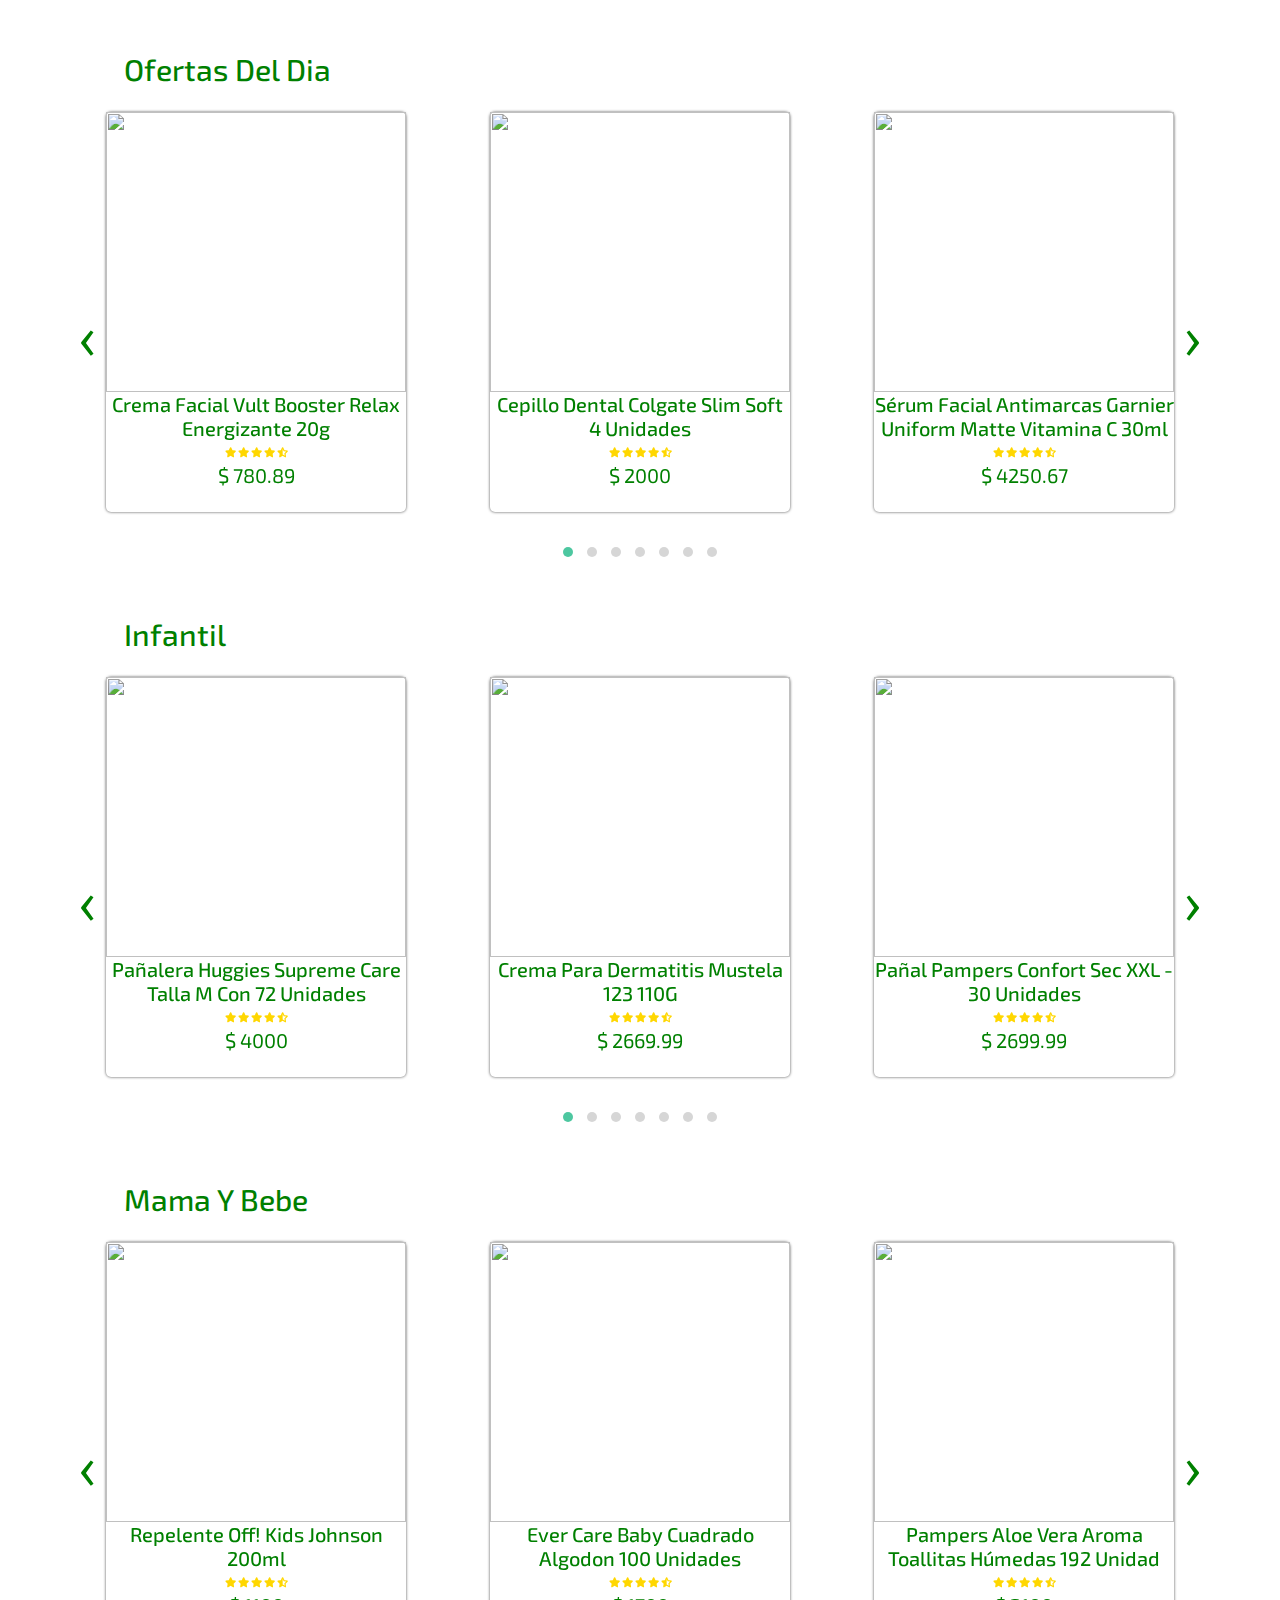
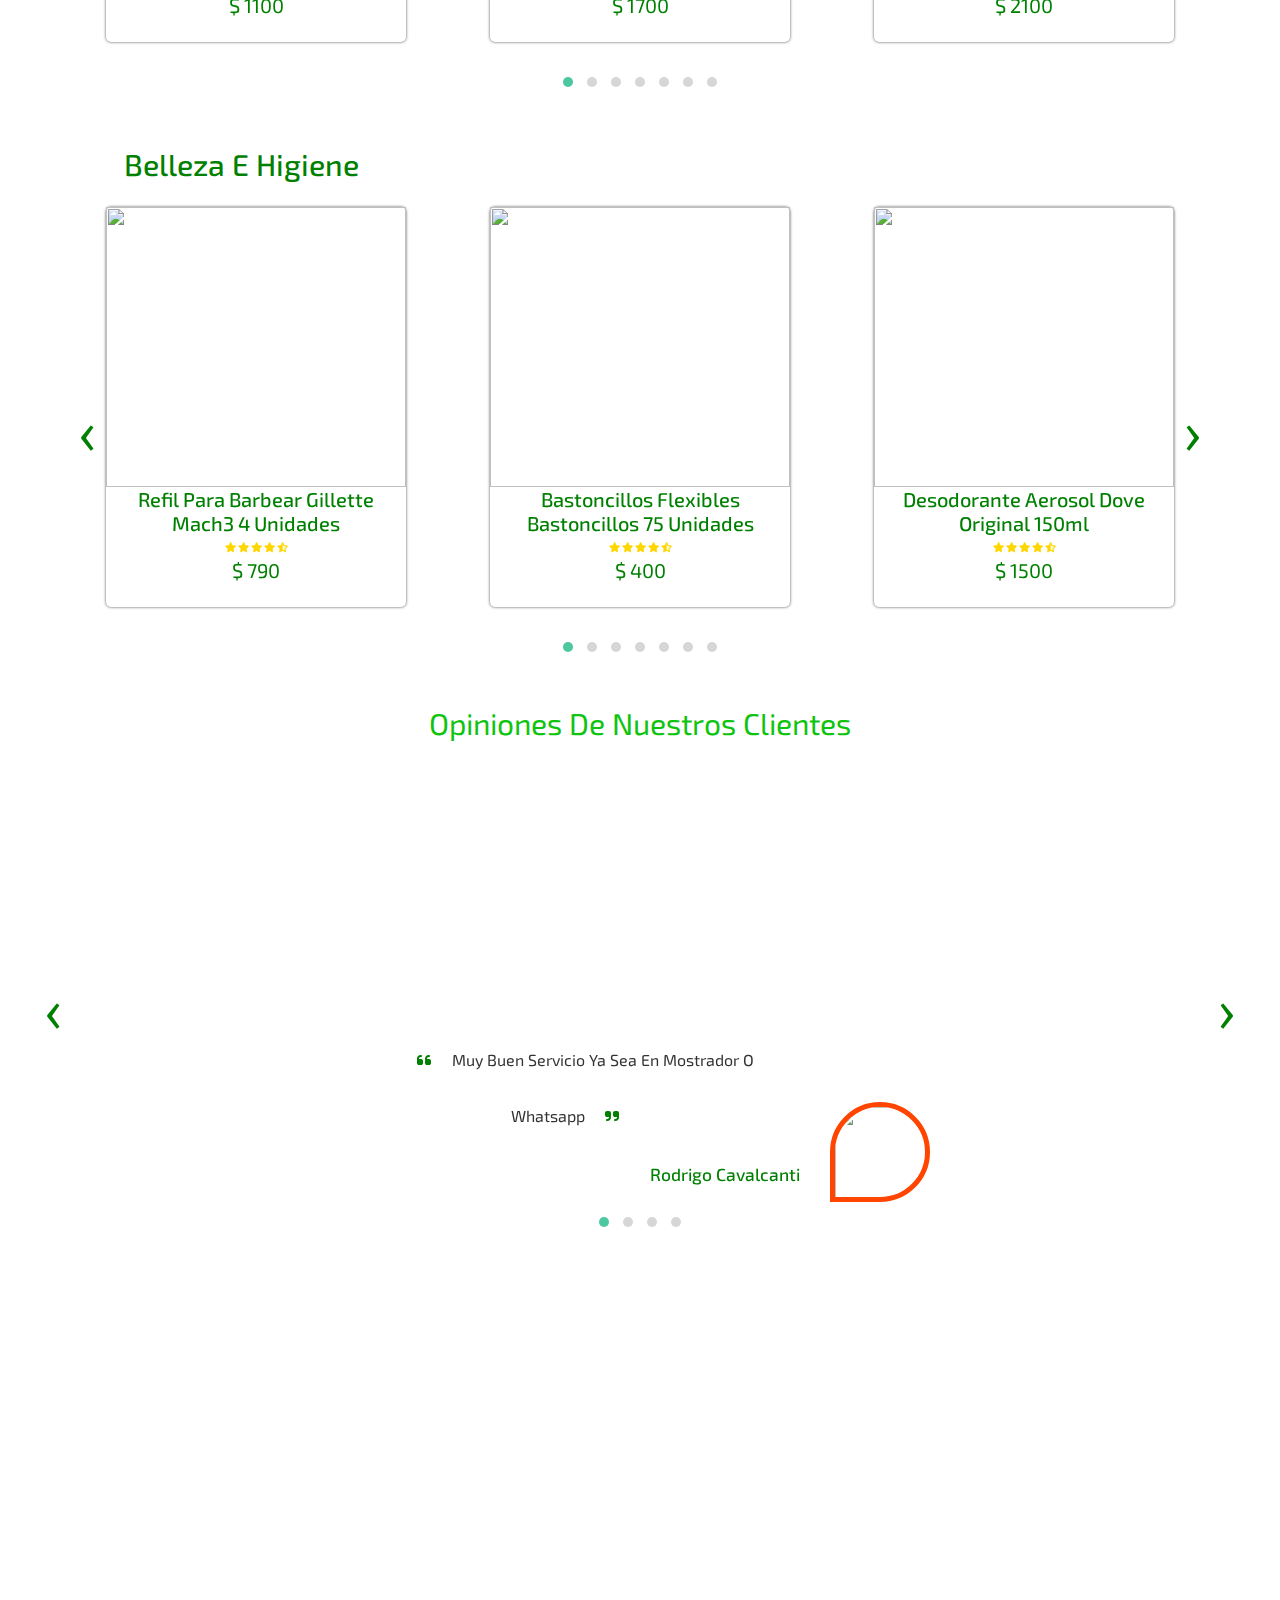
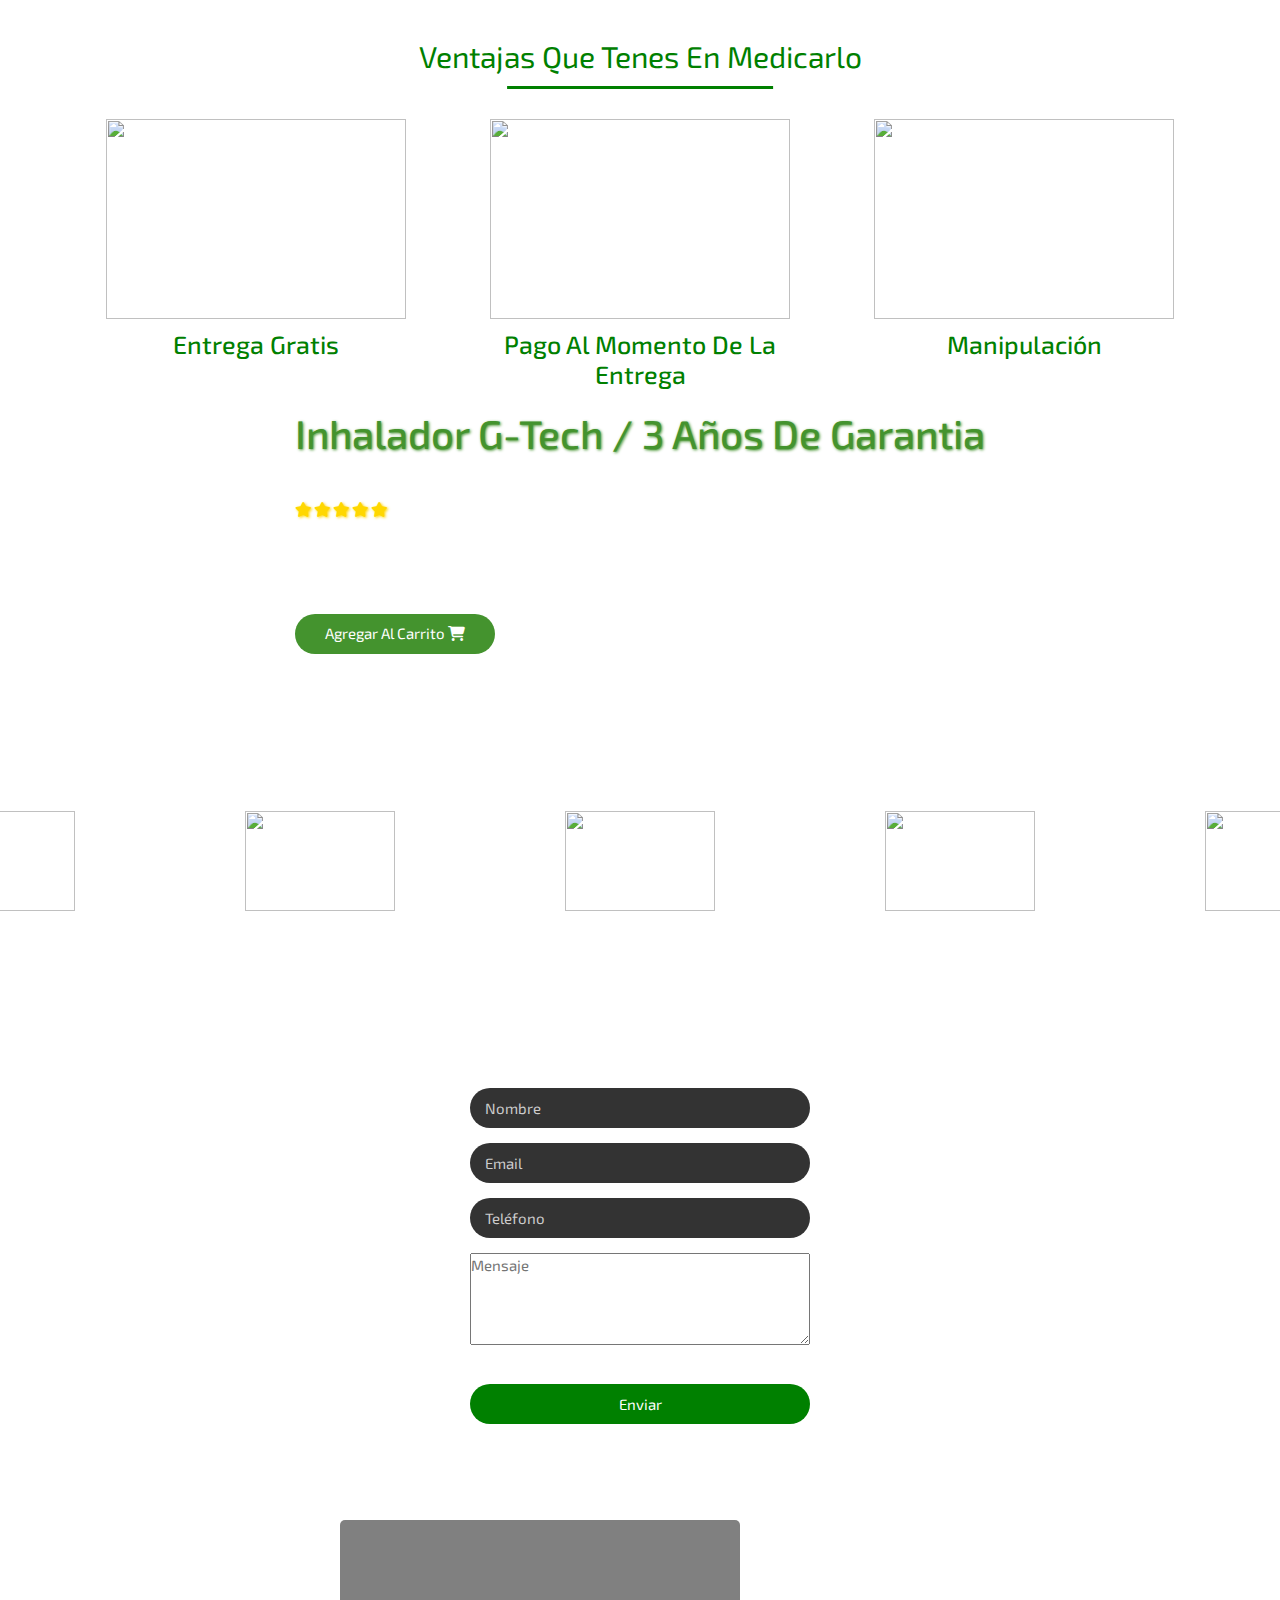
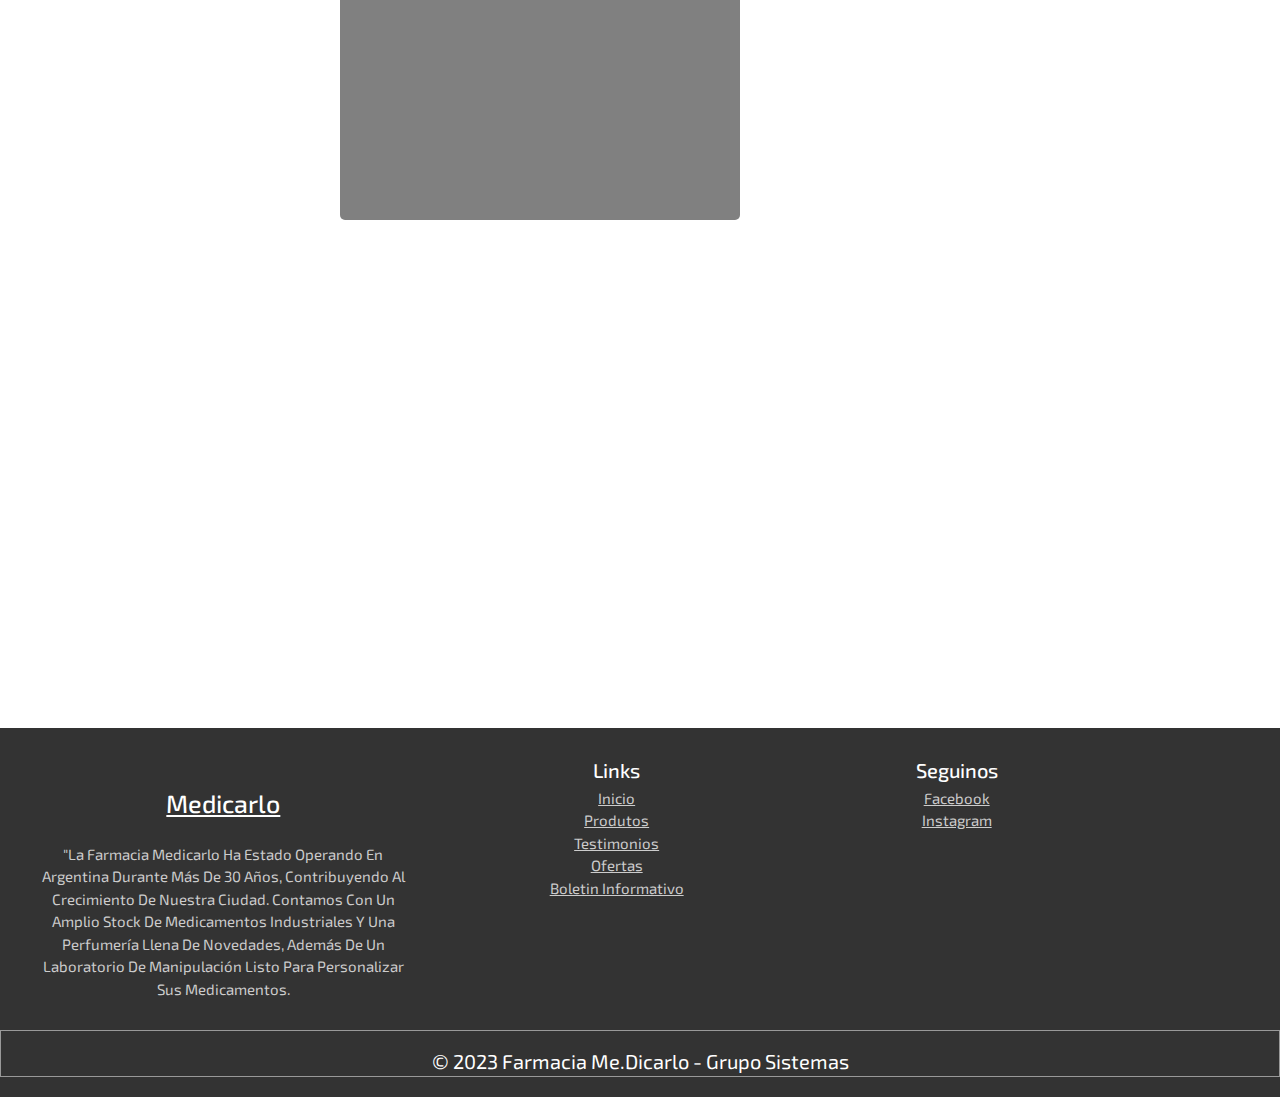
==== commit 47c0ffbd: "Funciones de perfil y carga" ====
--- a/index.html
+++ b/index.html
@@ -1455,7 +1455,7 @@
       <input type="text" id="email" name="email" placeholder="Email" required><br><br>
       <input type="text" id="telefono" name="telefono" placeholder="Teléfono" required><br><br>
       <textarea id="mensaje" name="mensaje" rows="4" placeholder="Mensaje" required style="width: 34rem; resize: both; font-size: 1.5rem;"></textarea><br><br>
-      <input type="submit" value="Enviar" required style="width: 34rem;">
+      <input type="submit" value="Enviar" required style="width: 34rem;" onclick="Guardar()">
     </form>
 
     <div class="contact-info">
@@ -1551,6 +1551,32 @@
 
   <script src="src/Contacto.js"></script>
 
+  <script>
+    function Guardar() {
+                const Nombre = document.getElementById("nombre")
+                const Email = document.getElementById("email")
+                const Telefono = document.getElementById("telefono")
+                const Mensaje = document.getElementById("mensaje")
+                obj = {
+                    "nombre": Nombre.value,            
+                    "email": Email.value,
+                    "telefono": Telefono.value,
+                    "mensaje": Mensaje.value
+                }
+                post(obj)
+            }
+            function post(obj) {
+                $.ajax({
+                    type: "POST",
+                    dataType: "json",
+                    data: obj,
+                    url: "http://localhost:62020/api/Main/",
+                    success: function (data) {
+                        alert("Proceso Exitos...!!!")
+                    }
+                })
+            }
+    </script>
 
 </body>
 </html>
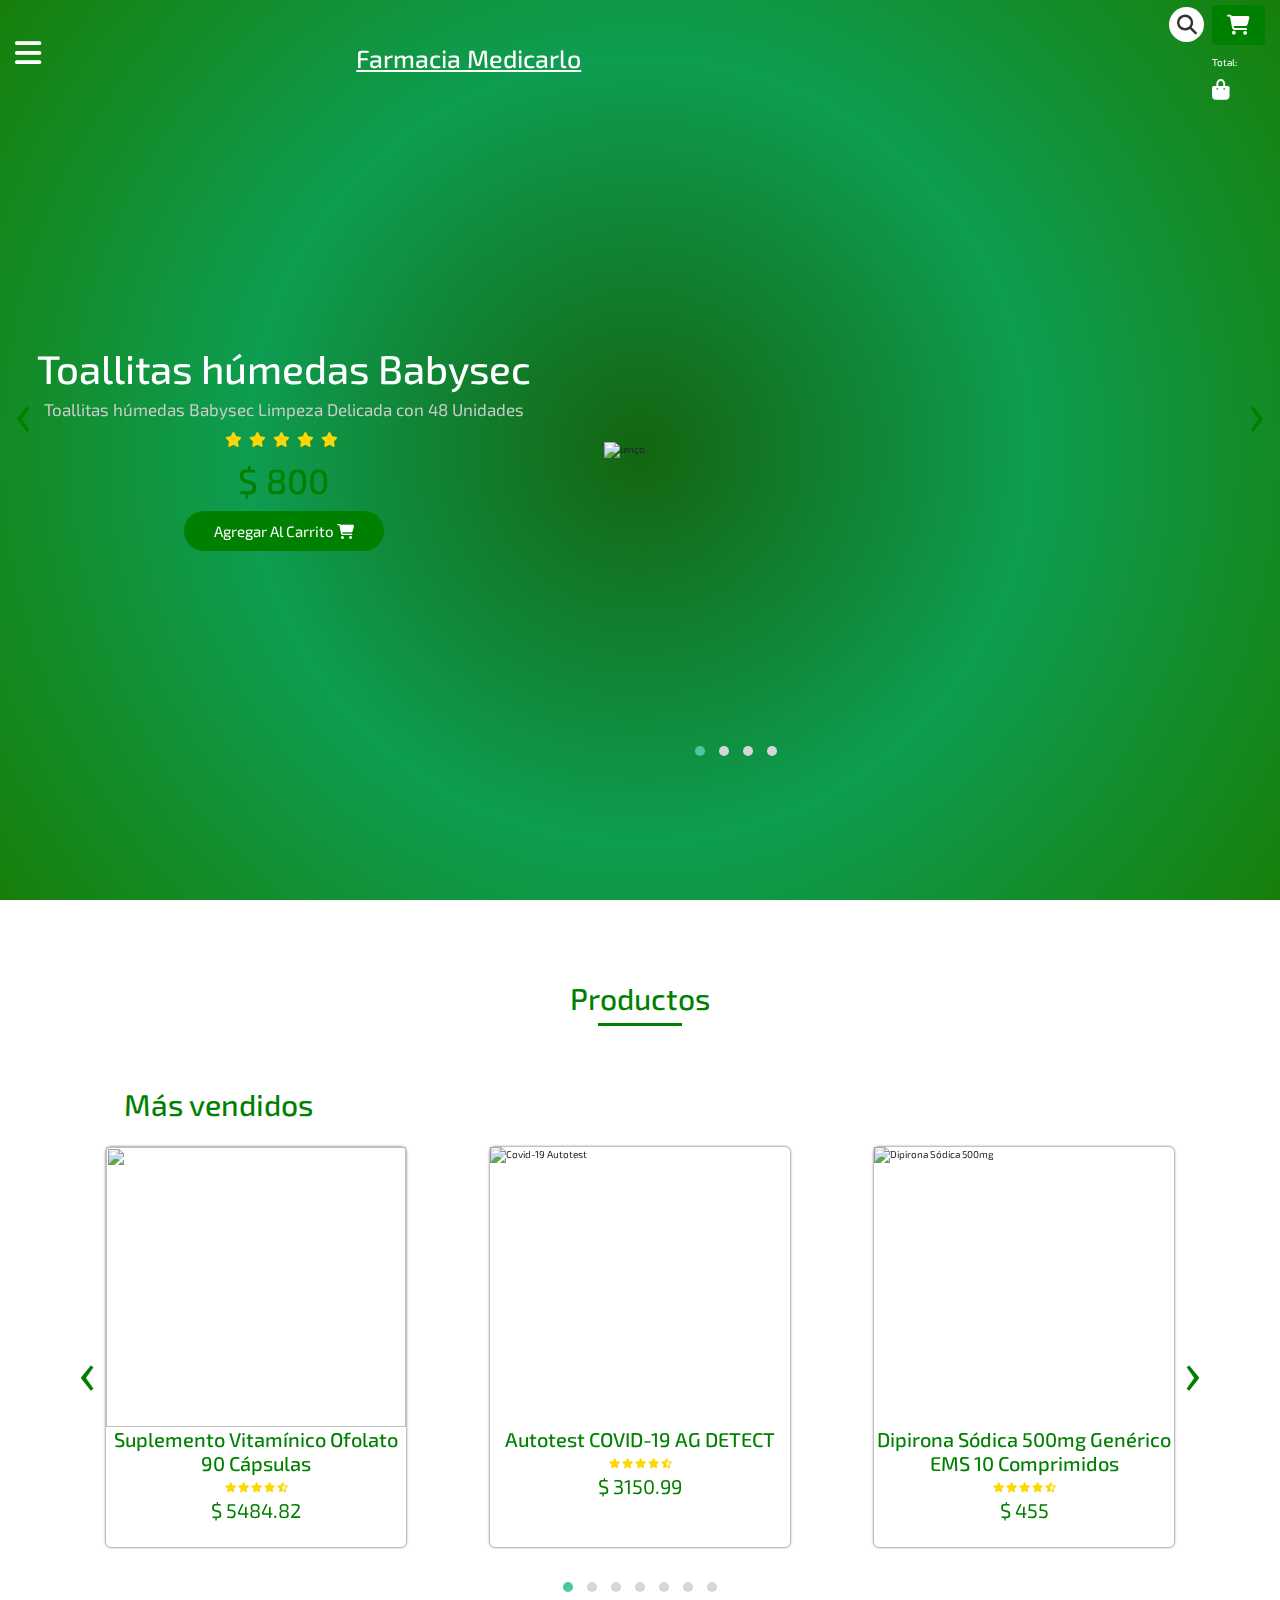
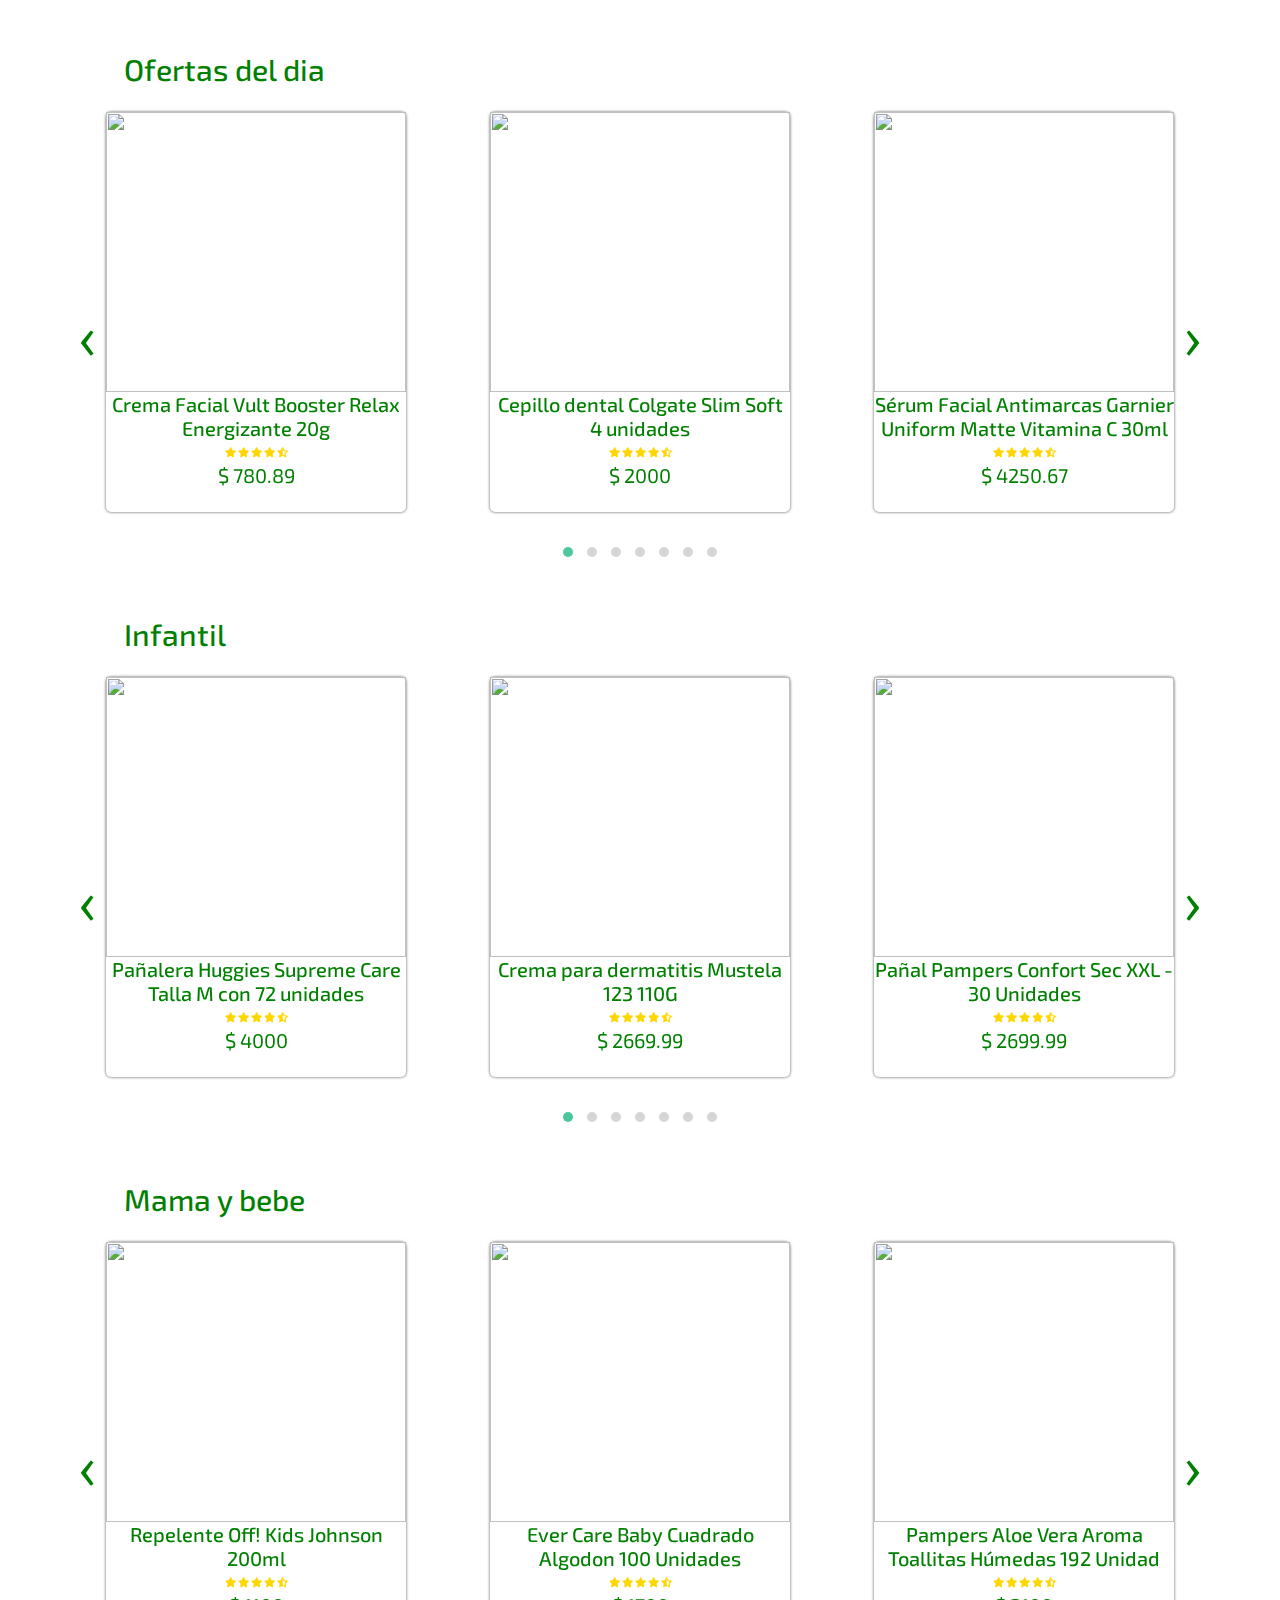
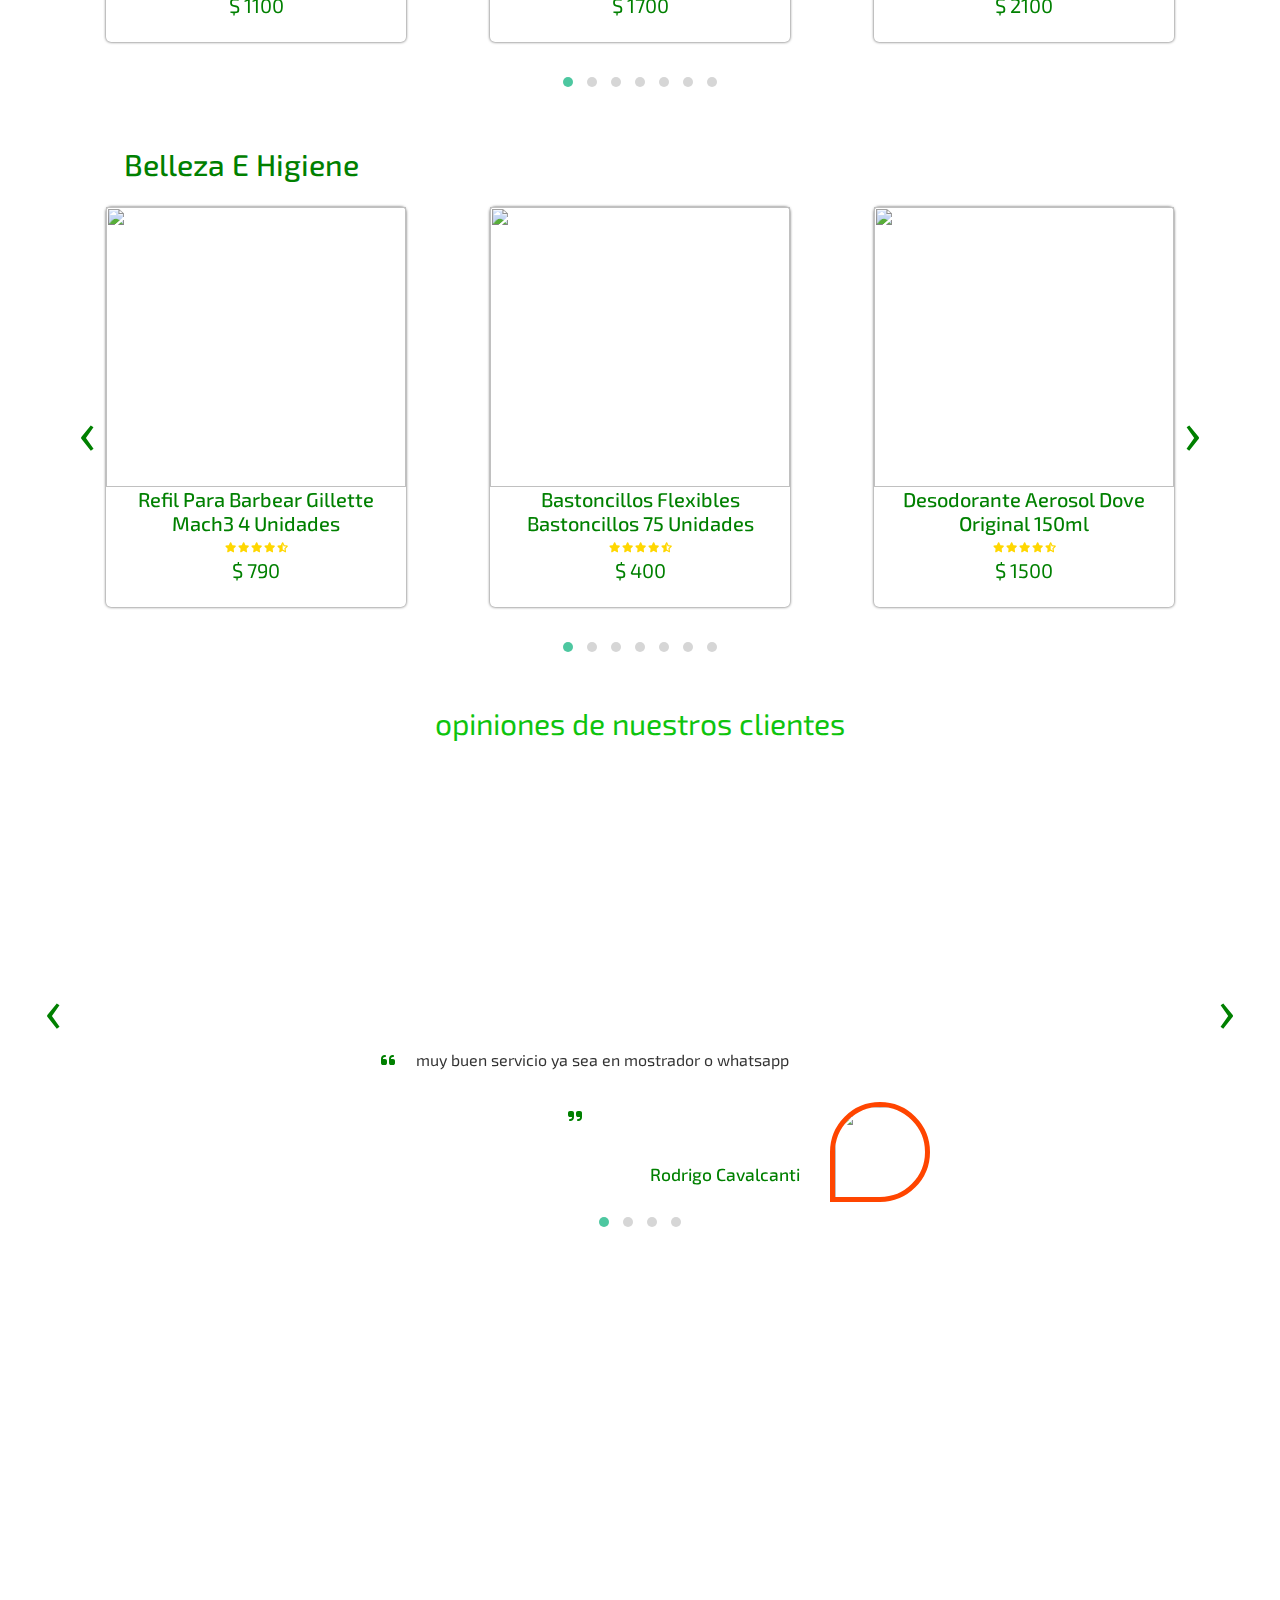
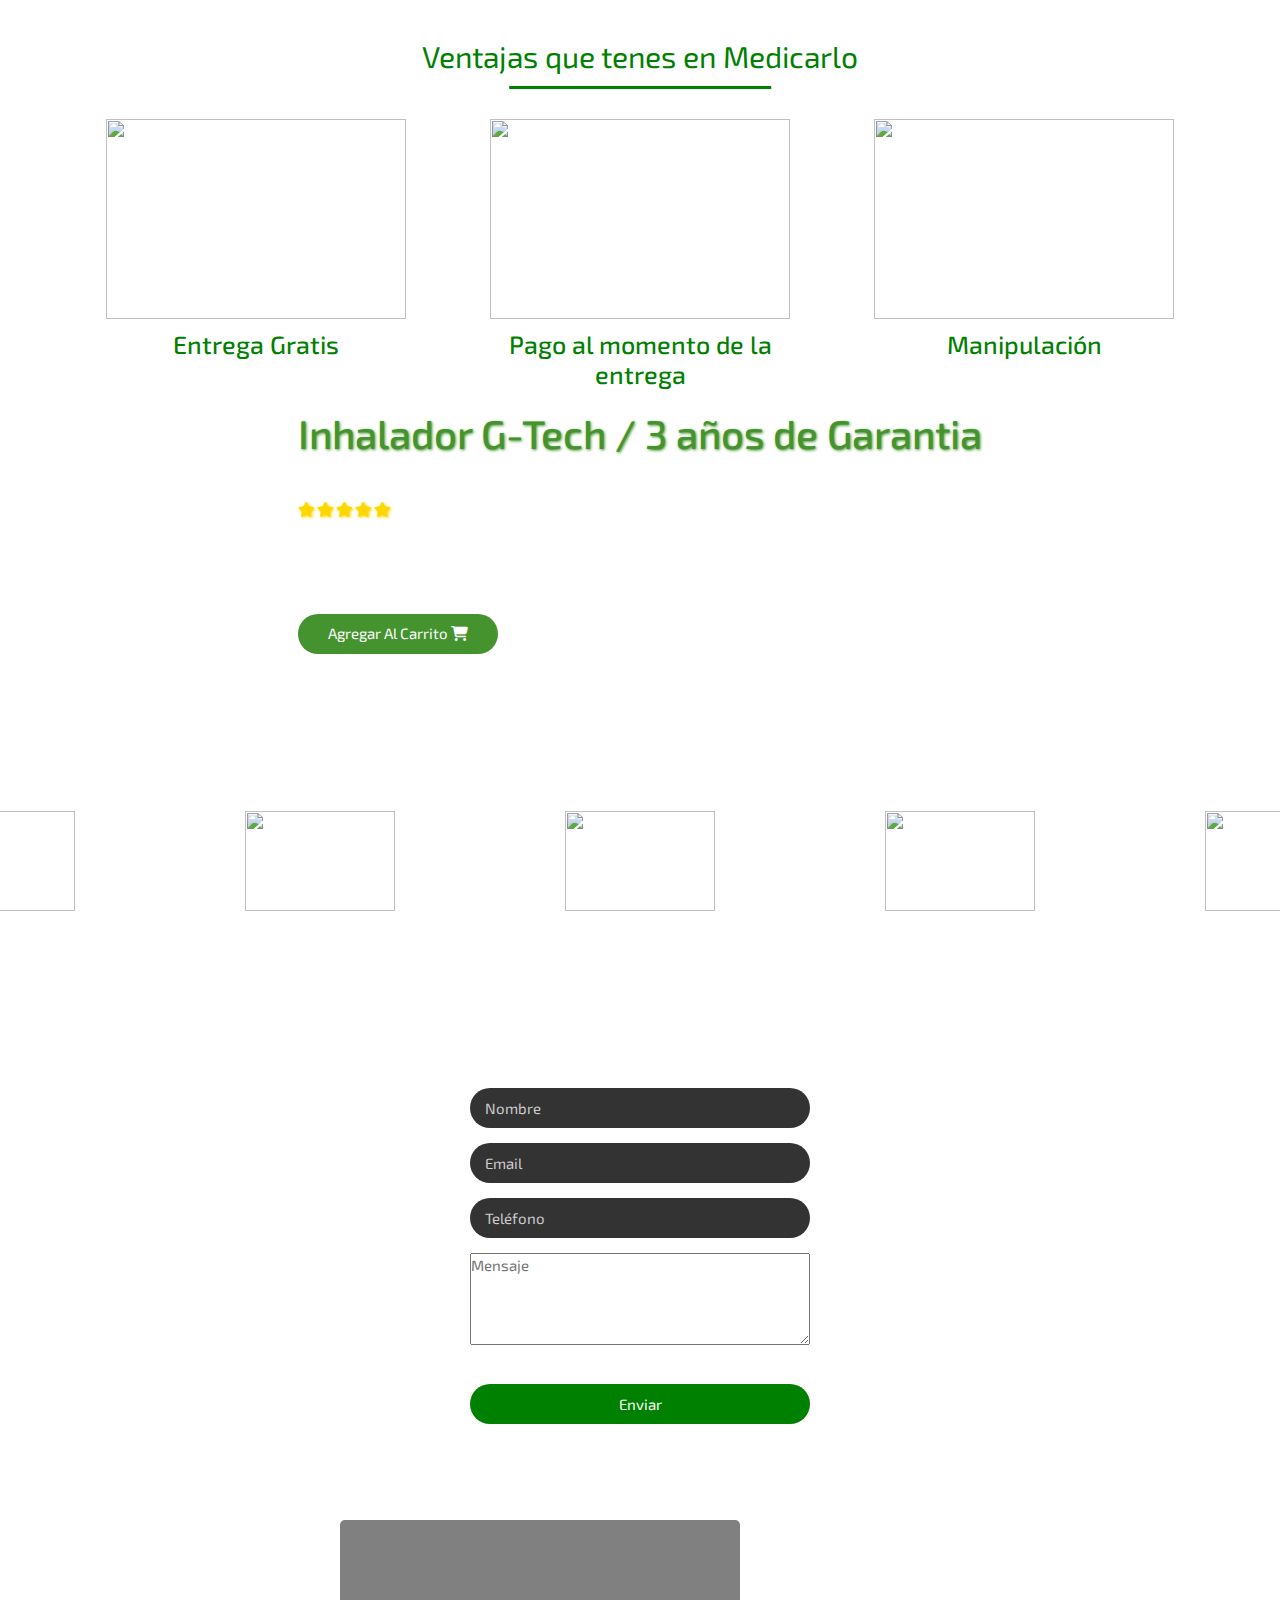
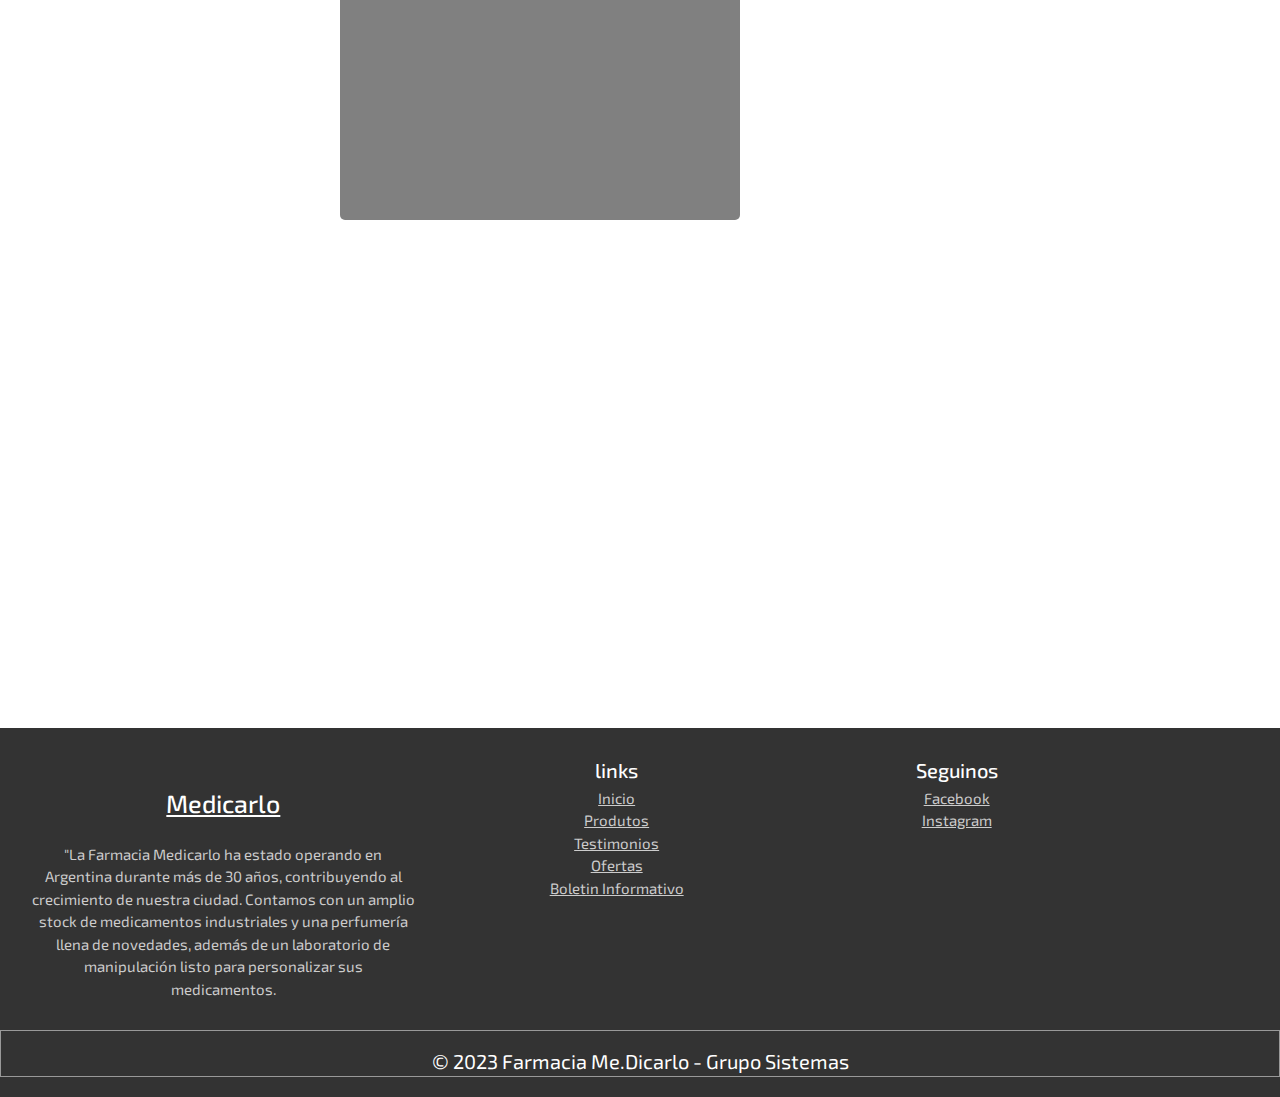
==== commit 5d4a56c8: "Eliminando proceso repetitivo" ====
--- a/index.html
+++ b/index.html
@@ -70,6 +70,7 @@
         <li><a href="#Contacto">Contacto</a></li>
         <li><a href="login.html">Ingreso</a></li>
         <li><a href="Carga.html">Carga productos</a></li>
+        <li><a href="profile.html">Editar Perfil</a></li>
       </ul>
     </nav>
     
@@ -1551,31 +1552,7 @@
 
   <script src="src/Contacto.js"></script>
 
-  <script>
-    function Guardar() {
-                const Nombre = document.getElementById("nombre")
-                const Email = document.getElementById("email")
-                const Telefono = document.getElementById("telefono")
-                const Mensaje = document.getElementById("mensaje")
-                obj = {
-                    "nombre": Nombre.value,            
-                    "email": Email.value,
-                    "telefono": Telefono.value,
-                    "mensaje": Mensaje.value
-                }
-                post(obj)
-            }
-            function post(obj) {
-                $.ajax({
-                    type: "POST",
-                    dataType: "json",
-                    data: obj,
-                    url: "http://localhost:62020/api/Main/",
-                    success: function (data) {
-                        alert("Proceso Exitos...!!!")
-                    }
-                })
-            }
+
     </script>
 
 </body>
--- a/styles/style.css
+++ b/styles/style.css
@@ -5,7 +5,7 @@
             box-sizing: border-box;
     -webkit-transition: all .2s linear;
     transition: all .2s linear;
-    text-transform: capitalize;
+    
     font-family: 'Exo 2', sans-serif;
   }
   
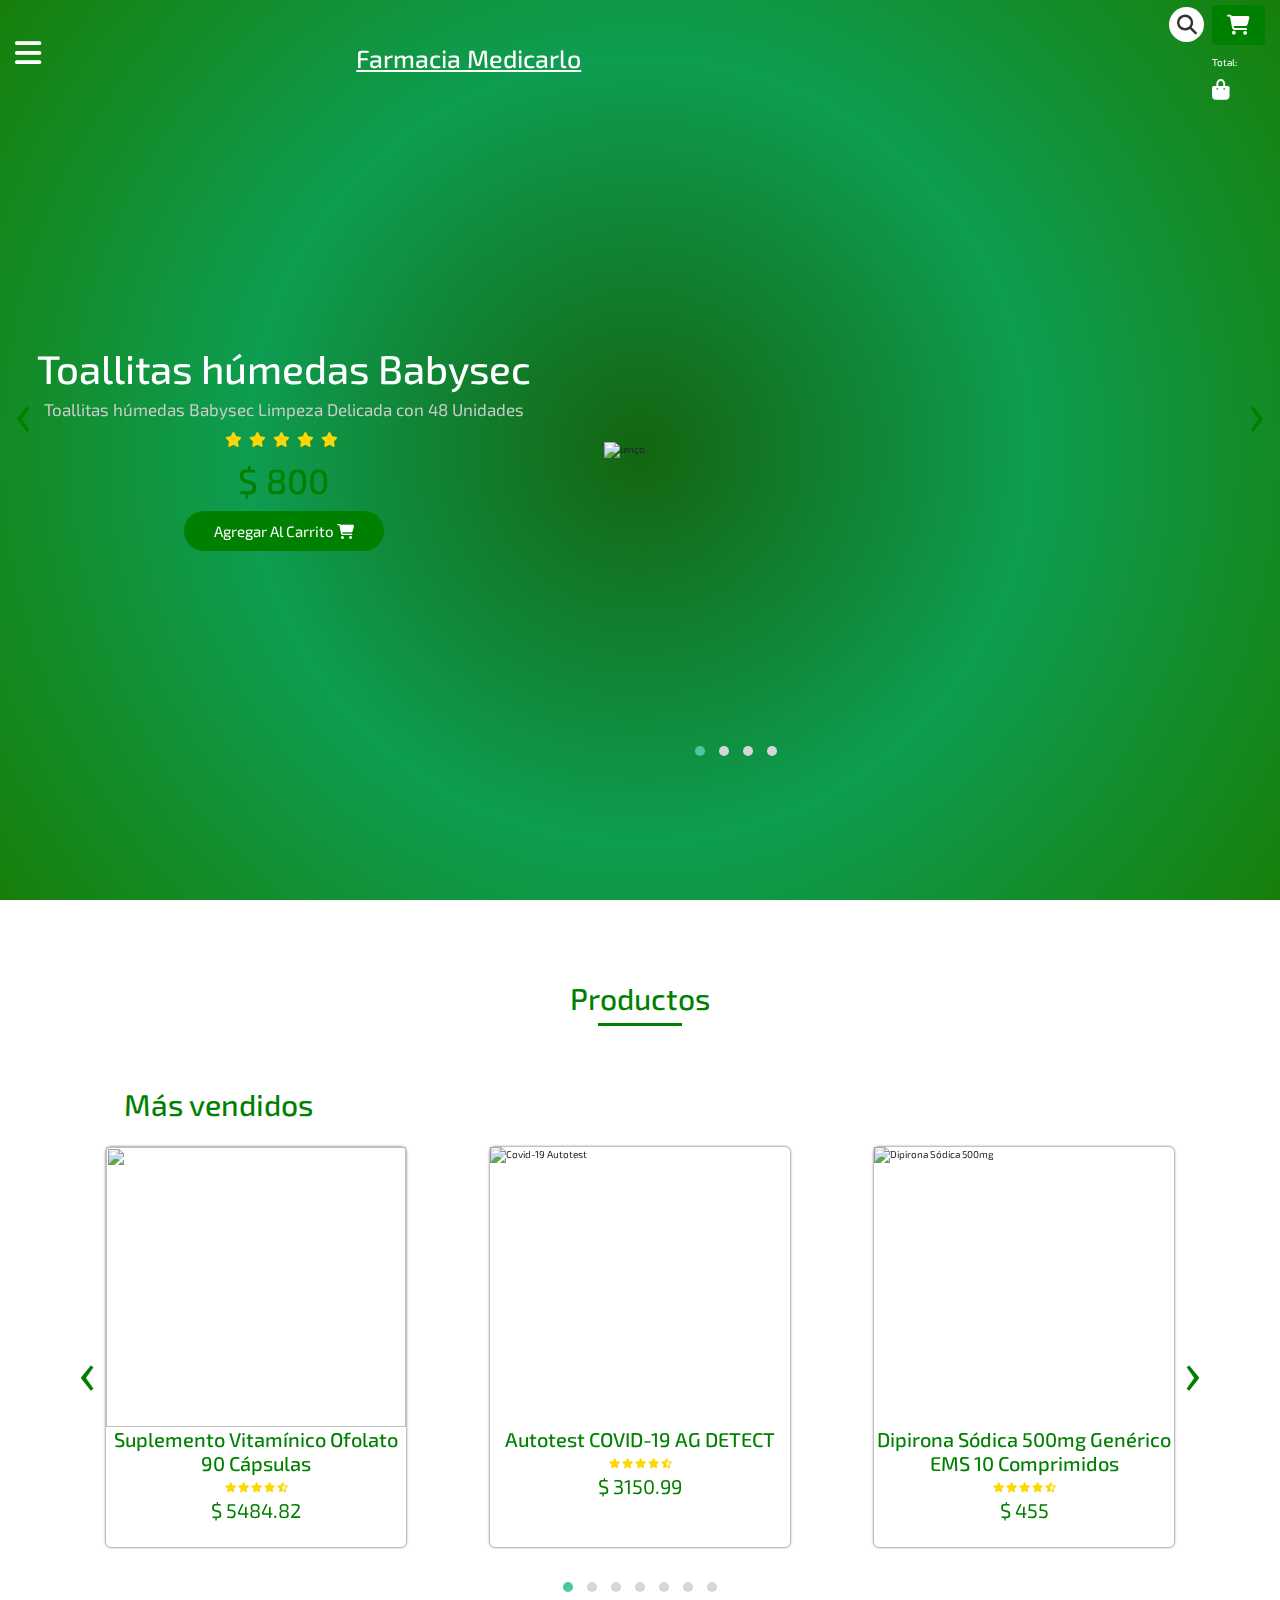
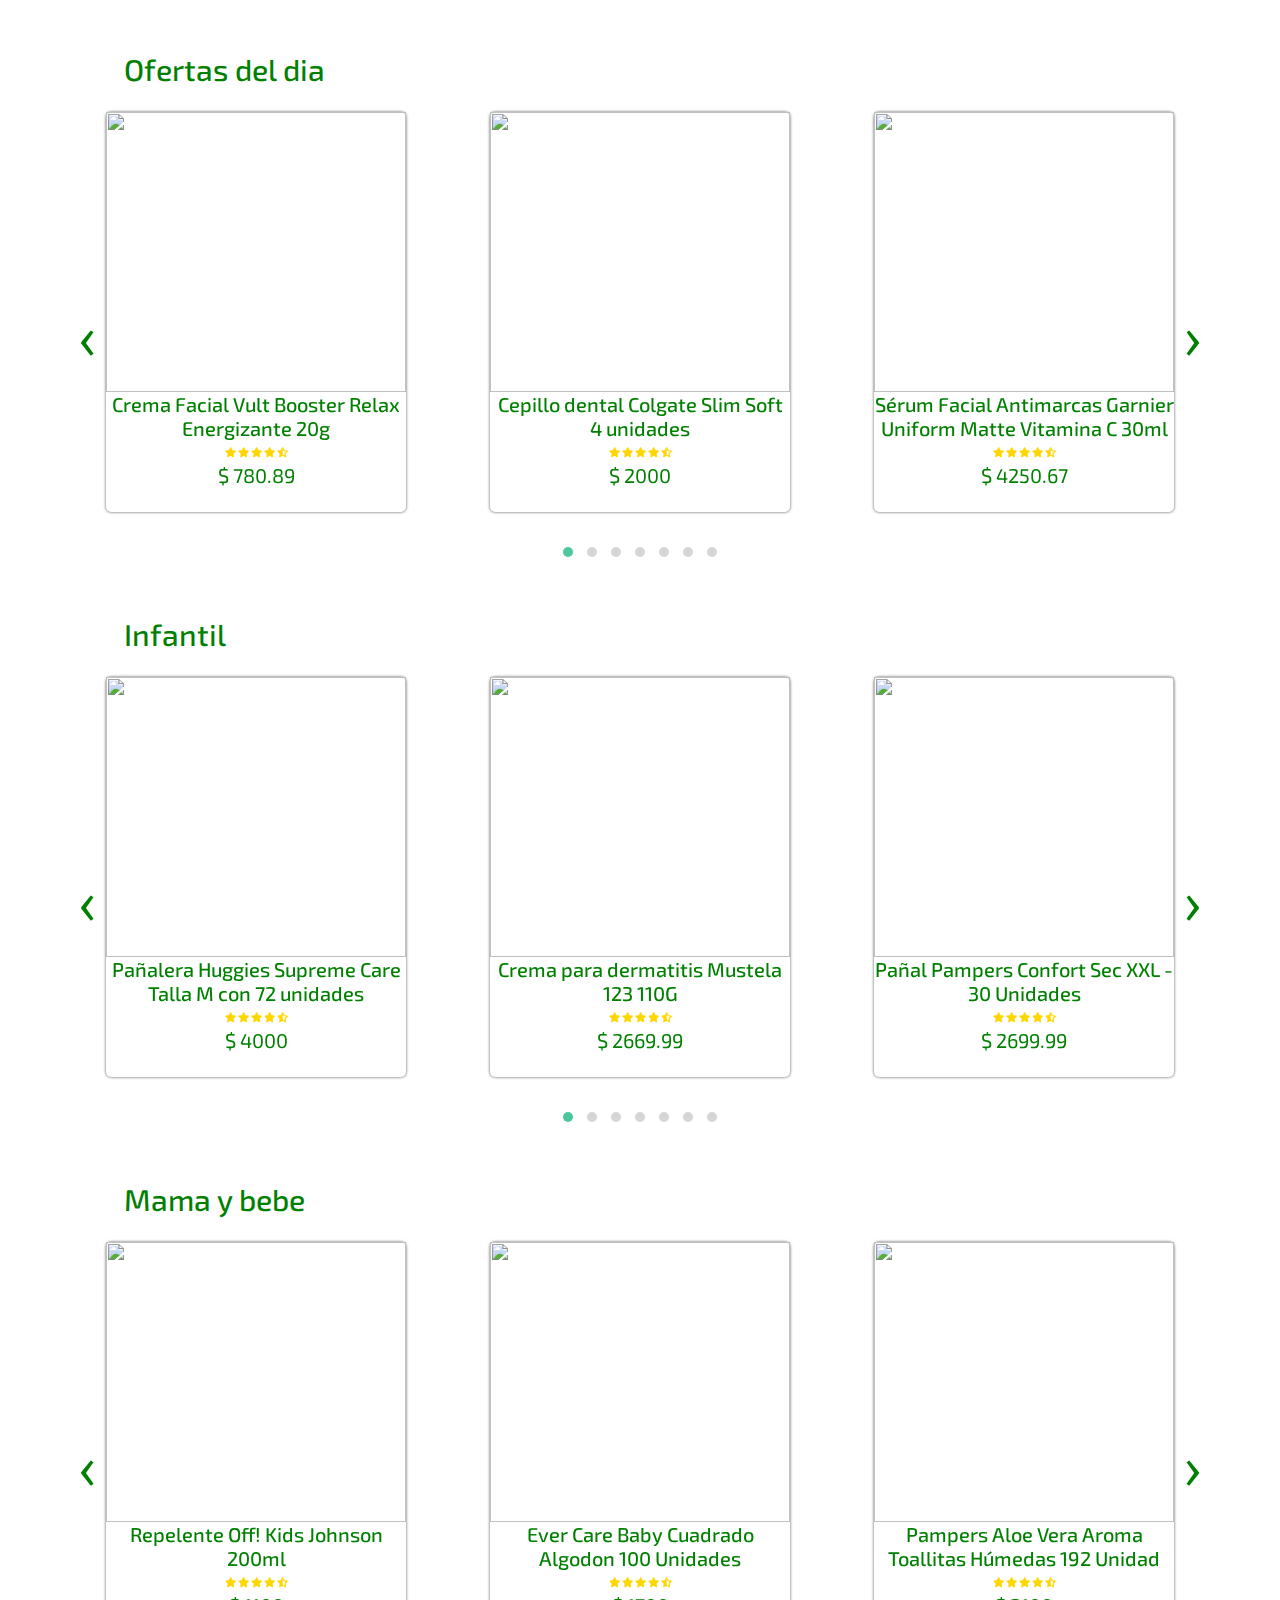
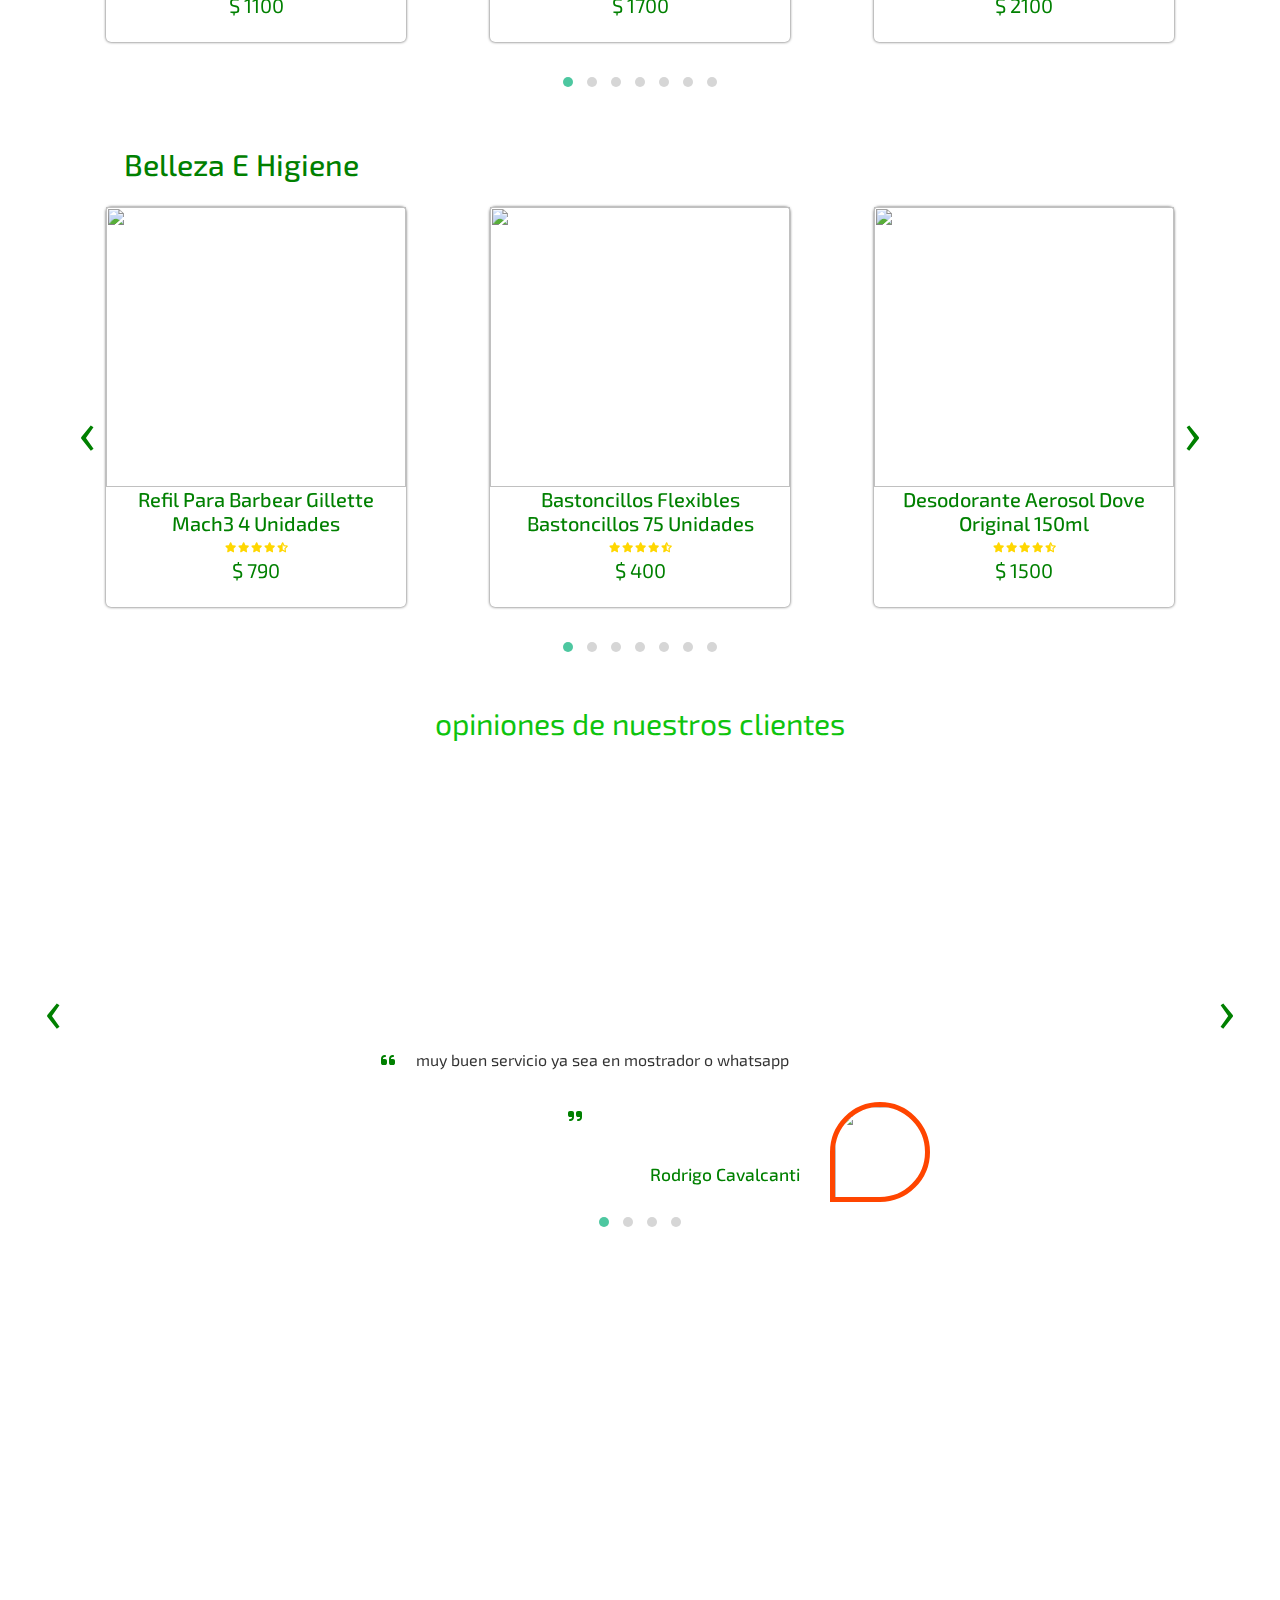
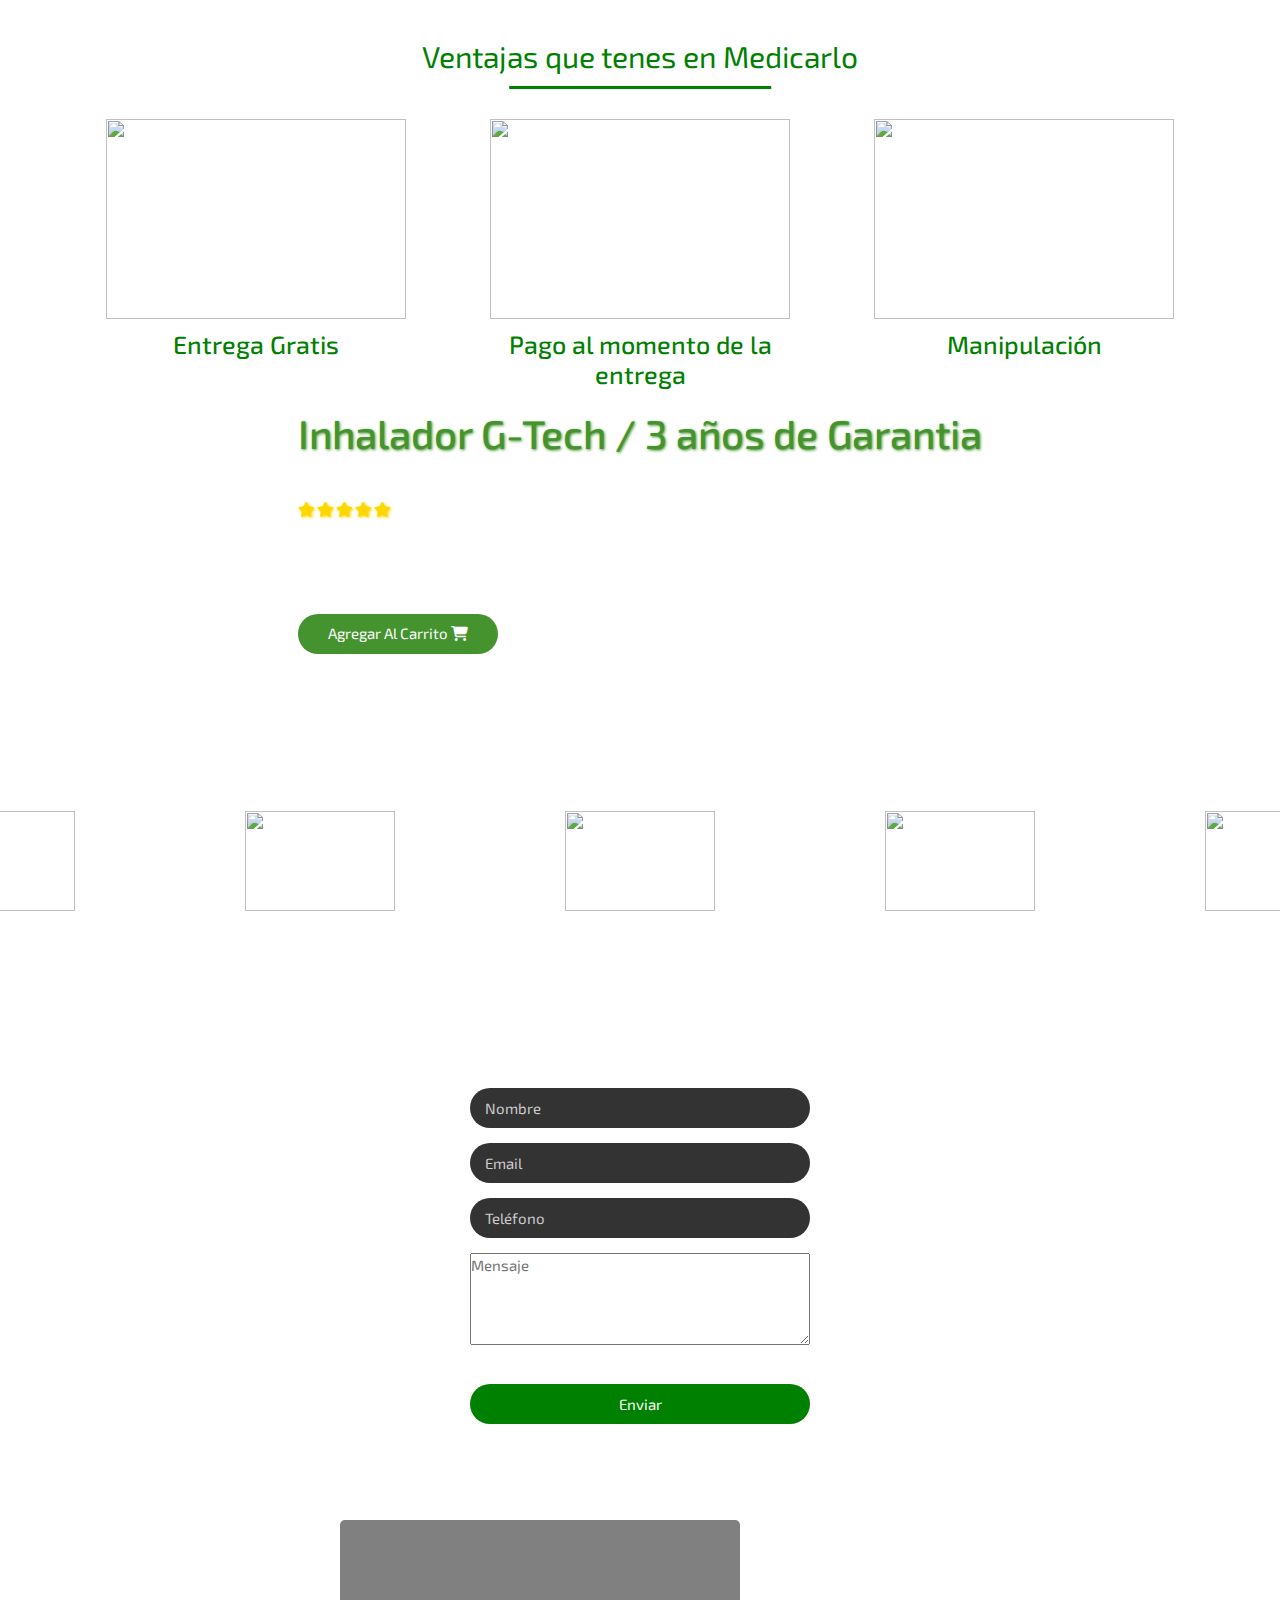
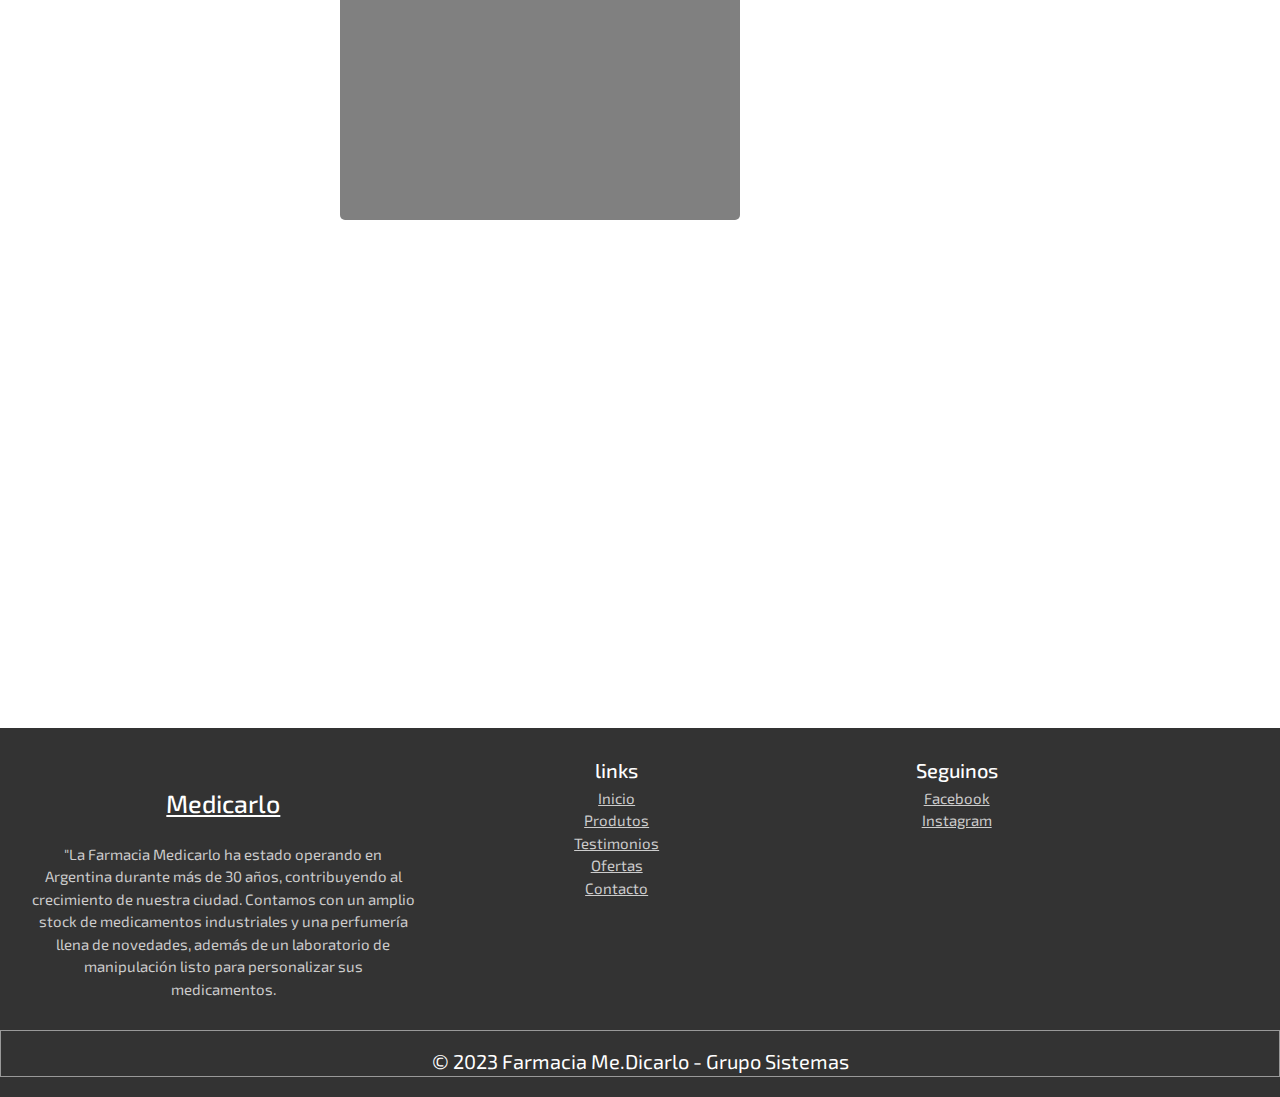
==== commit 54355290: "Funcionalidad Contacto Fixed" ====
--- a/index.html
+++ b/index.html
@@ -1509,7 +1509,7 @@
         <a href="#product">Produtos</a>
         <a href="#review">Testimonios</a>
         <a href="#offer">Ofertas</a>
-        <a href="#Contacto">Boletin Informativo</a>
+        <a href="#Contacto">Contacto</a>
 
       </div>
     </div>
@@ -1551,10 +1551,34 @@
   <script src="src/EstructuradeDatos.js"></script>
 
   <script src="src/Contacto.js"></script>
-
-
-    </script>
-
+<script>
+  function Guardar() {
+    const Nombre = document.getElementById("nombre")
+    const Email = document.getElementById("email")
+    const Telefono = document.getElementById("telefono")
+    const Mensaje = document.getElementById("mensaje")
+    
+    obj = {
+        "Nombre": Nombre.value,            
+        "Email": Email.value,
+        "Telefono": Telefono.value,
+        "Mensaje": Mensaje.value
+    }
+    post(obj)
+}
+function post(obj) {
+    $.ajax({
+        type: "POST",
+        dataType: "json",
+        data: obj,
+        url: "http://localhost:62020/api/Main/",
+        success: function (data) {
+            
+        }
+    })
+}
+
+</script>
 </body>
 </html>
   